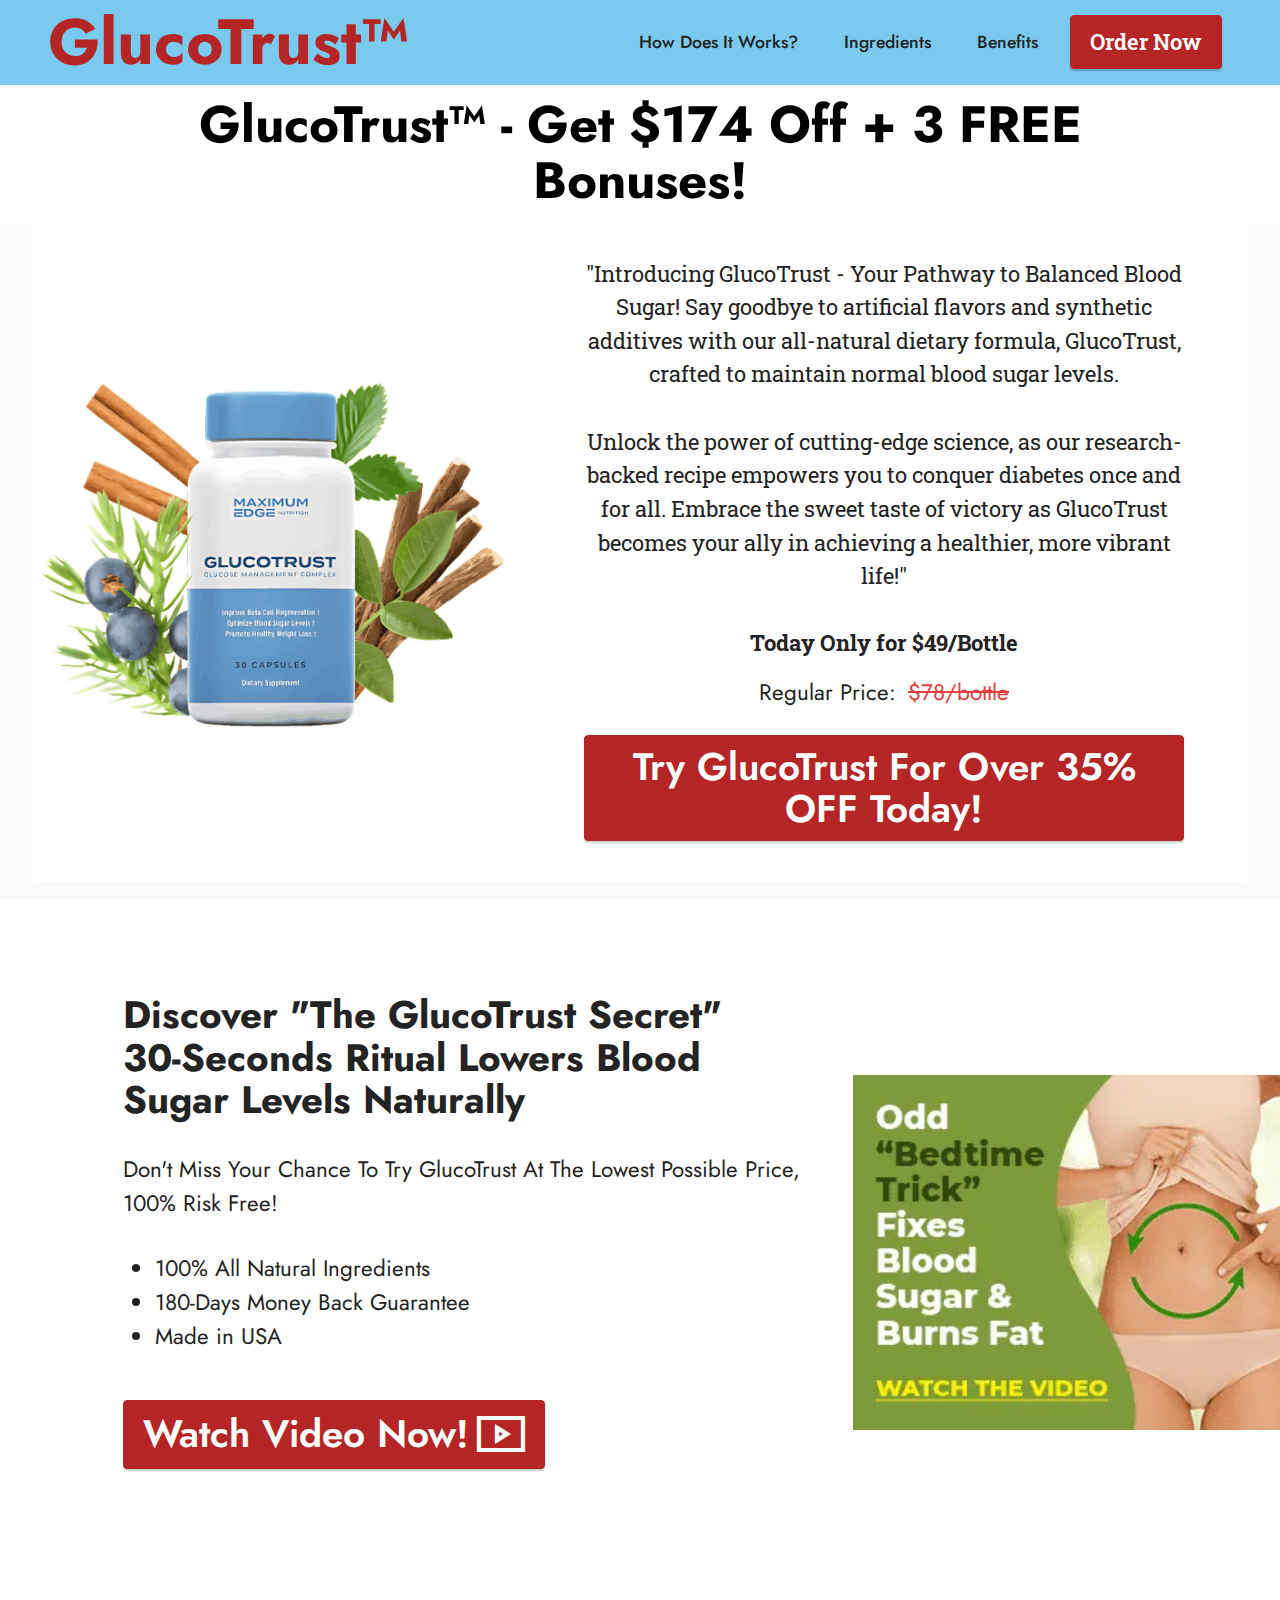
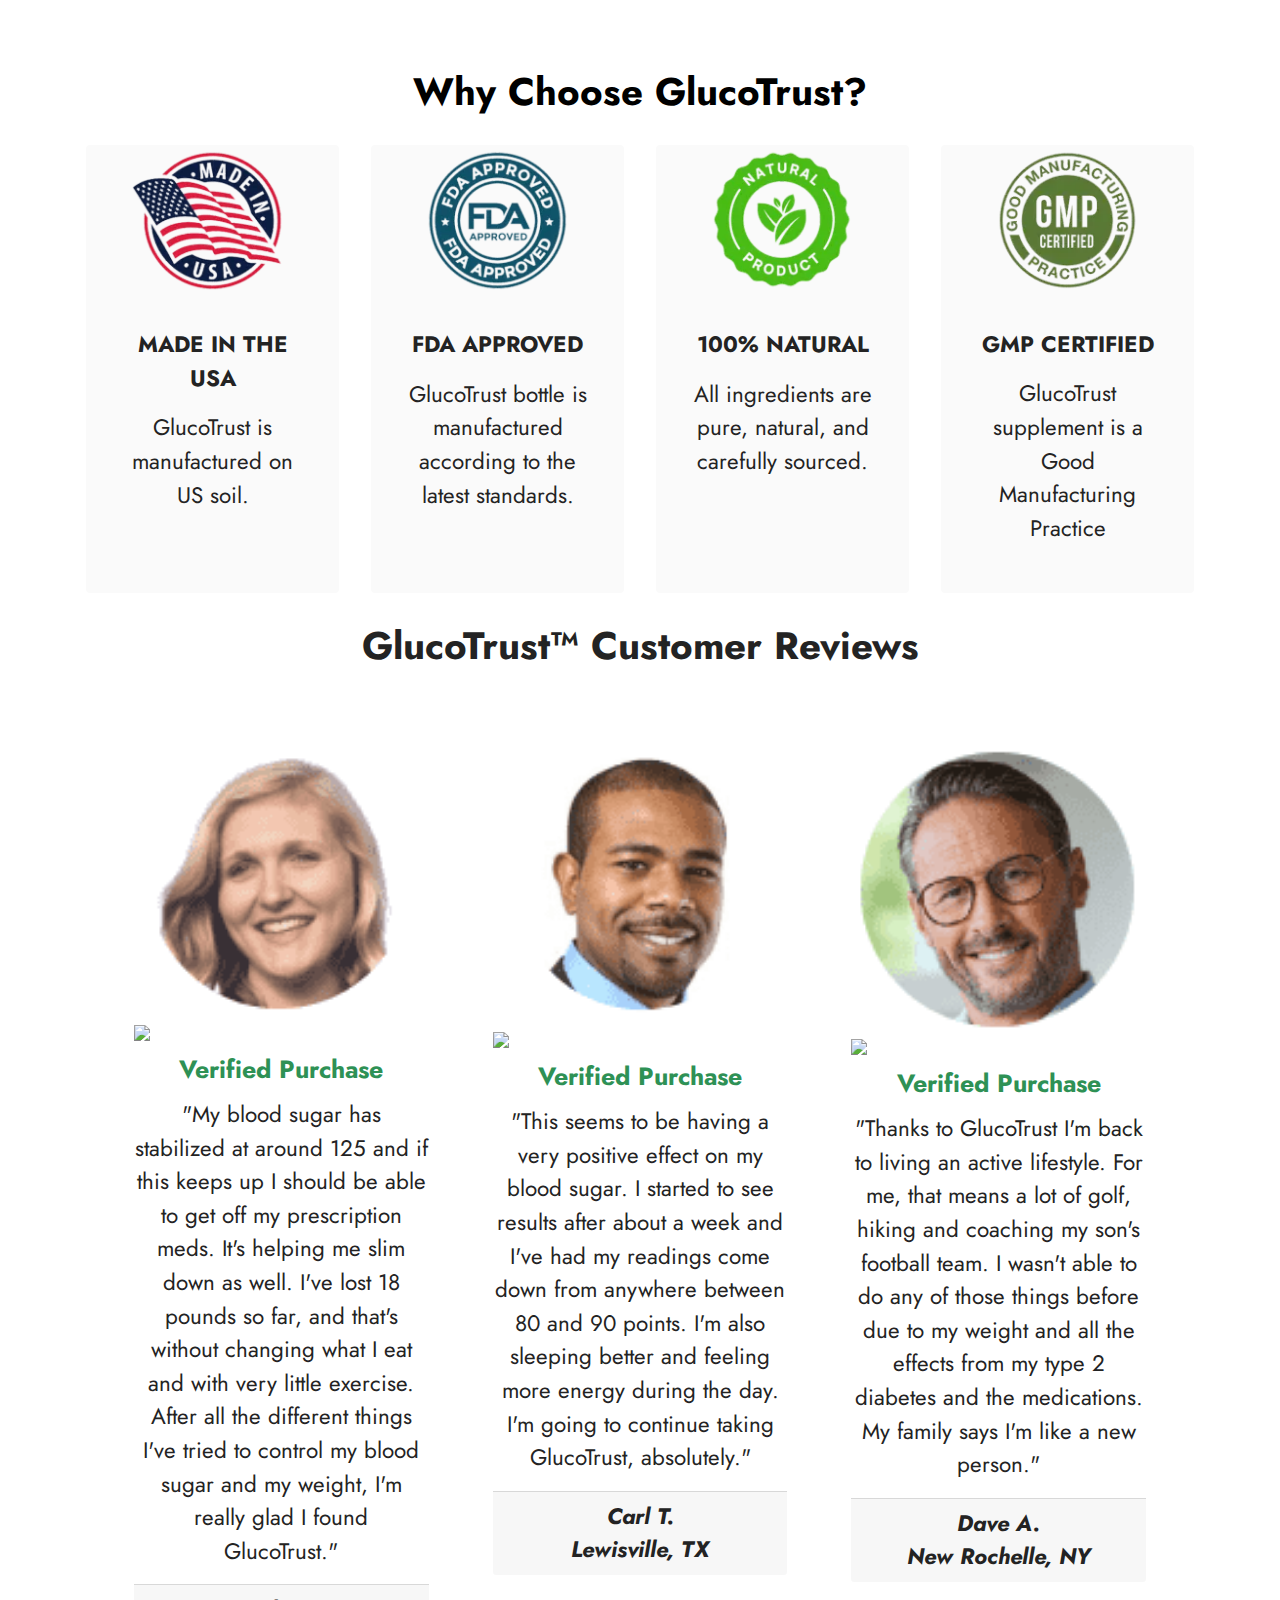
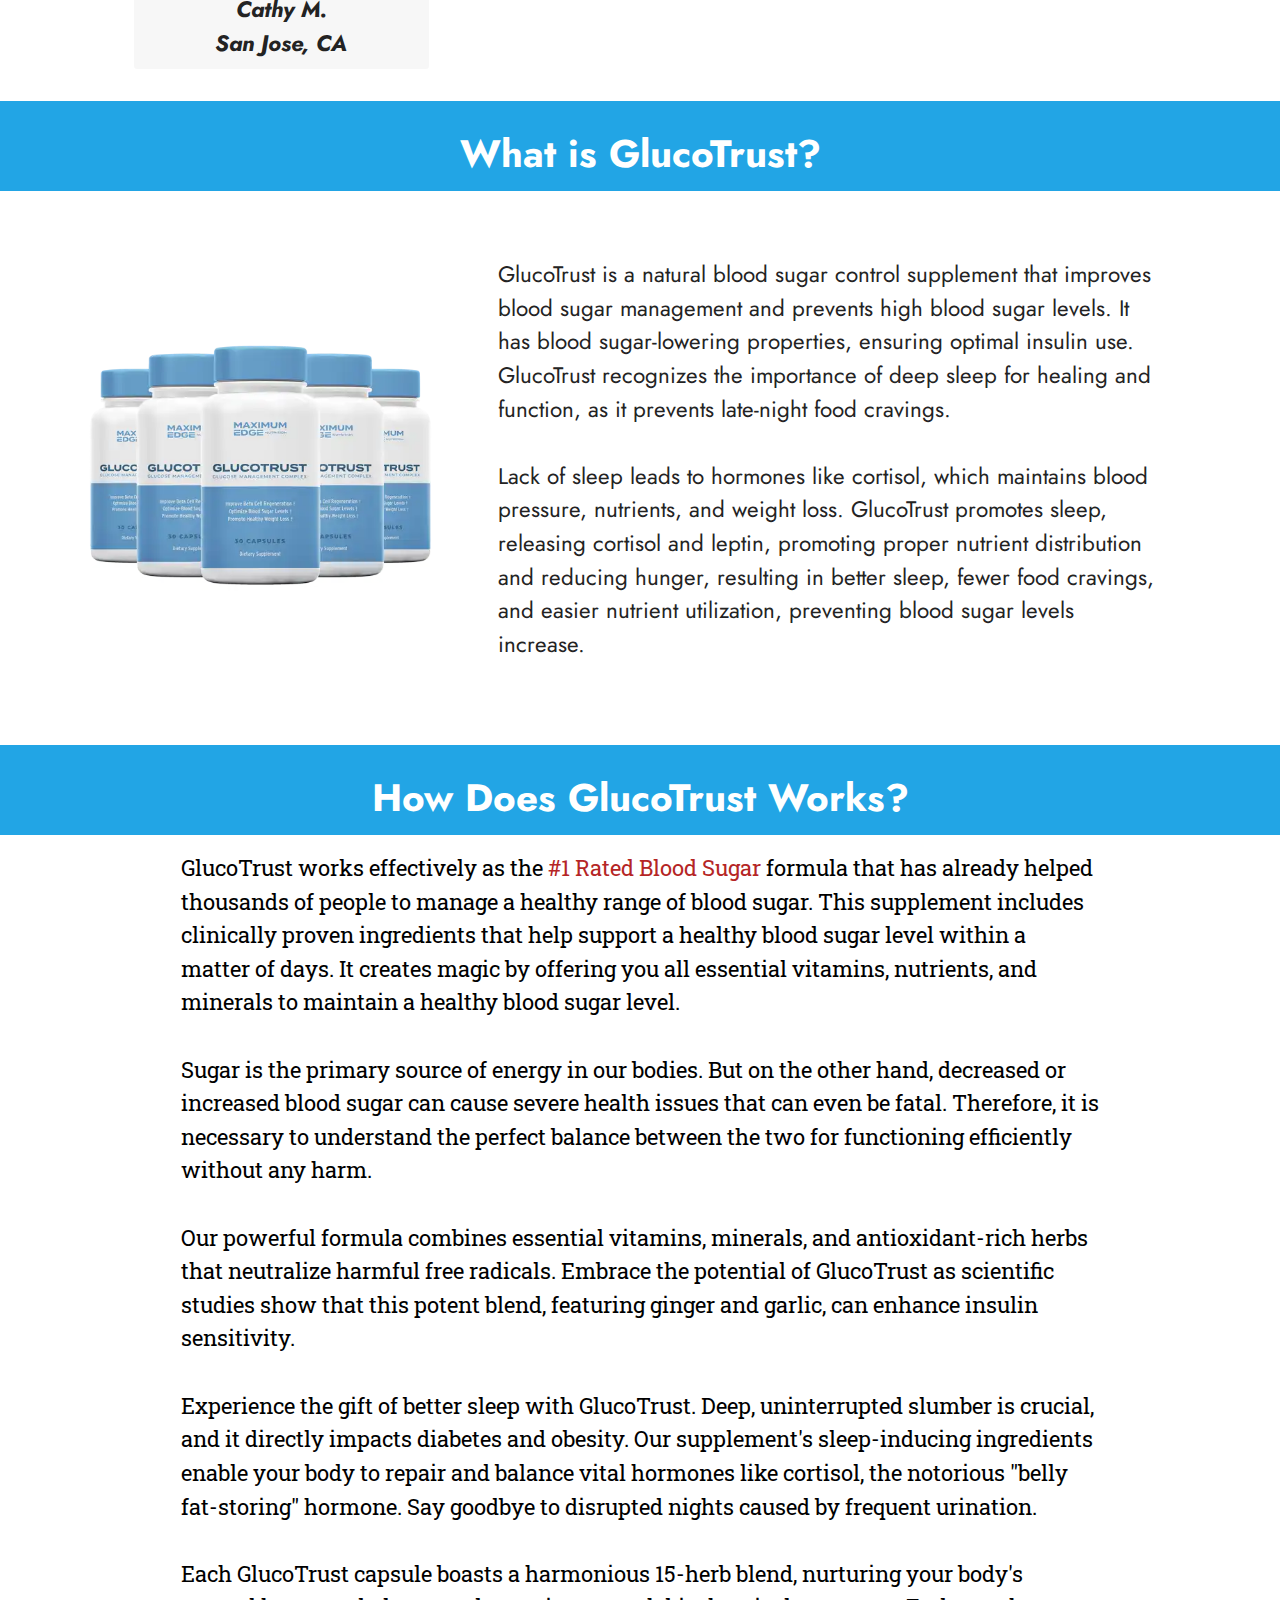
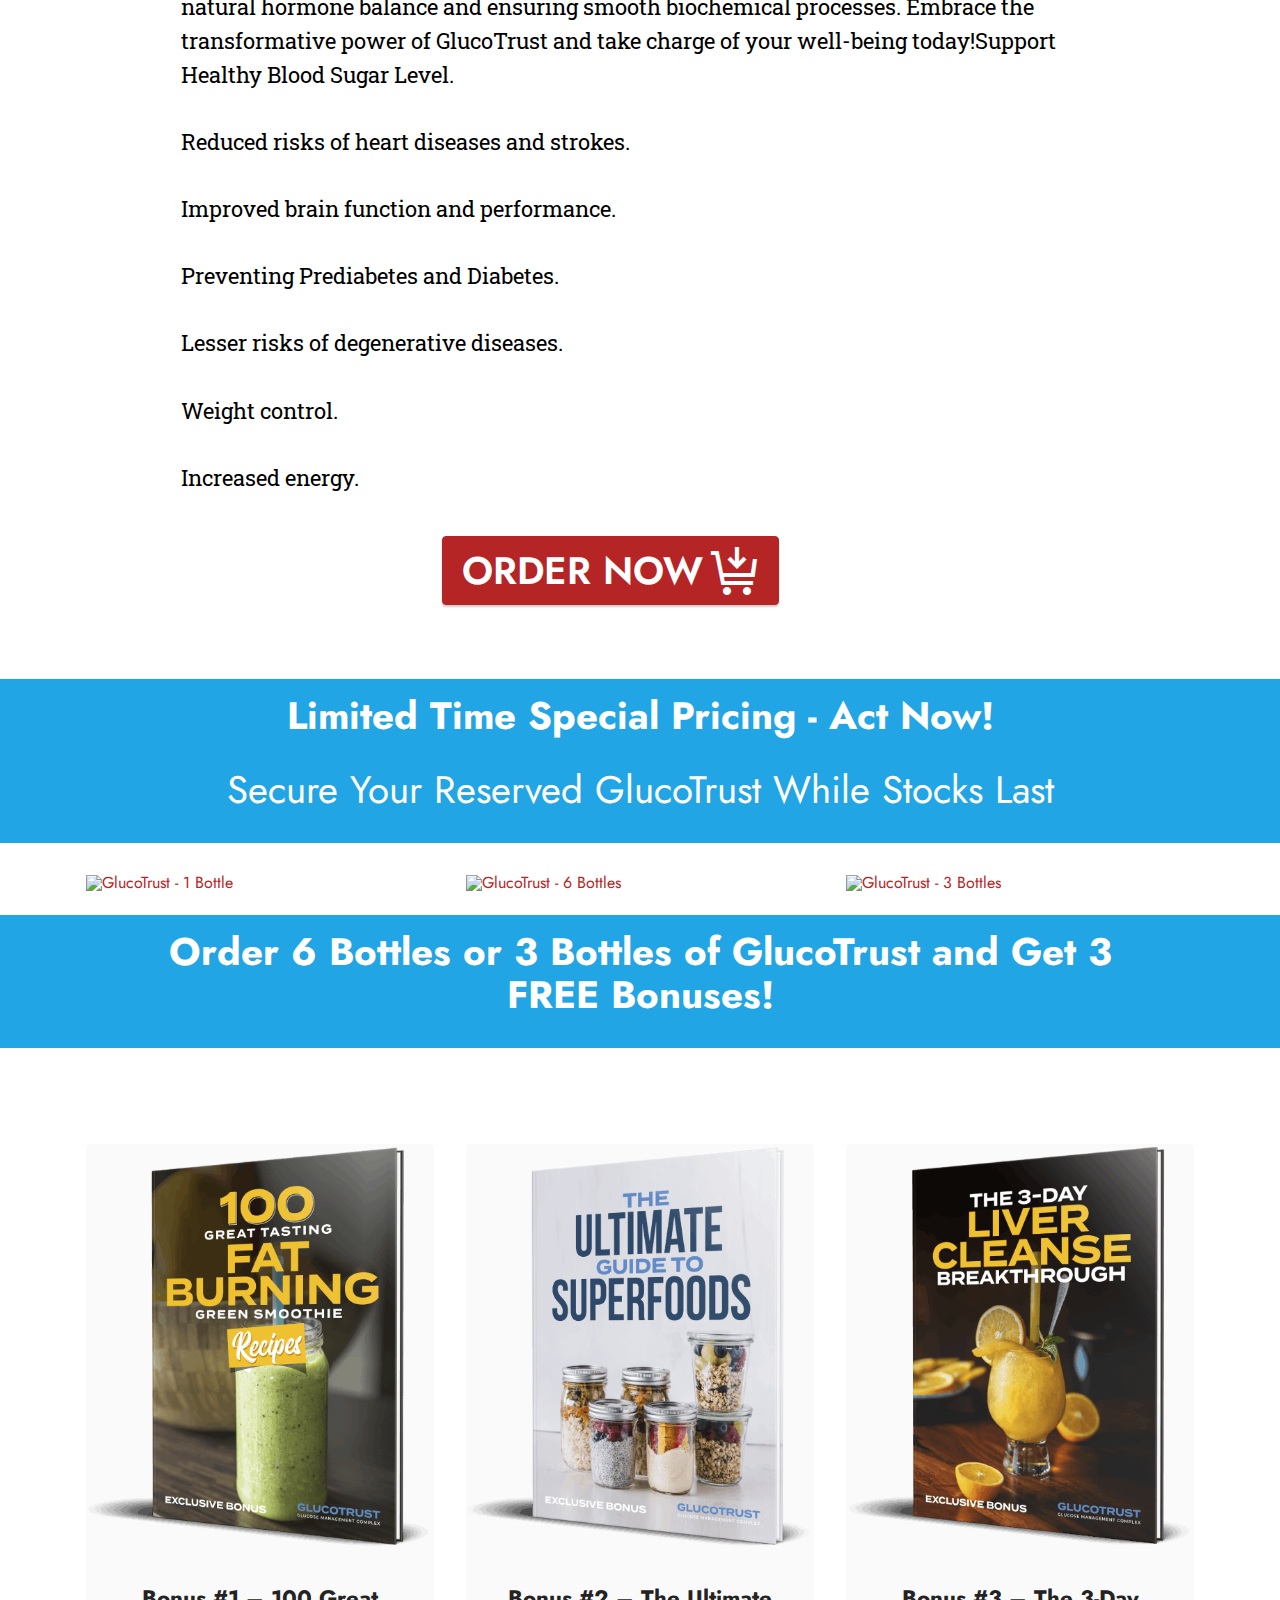
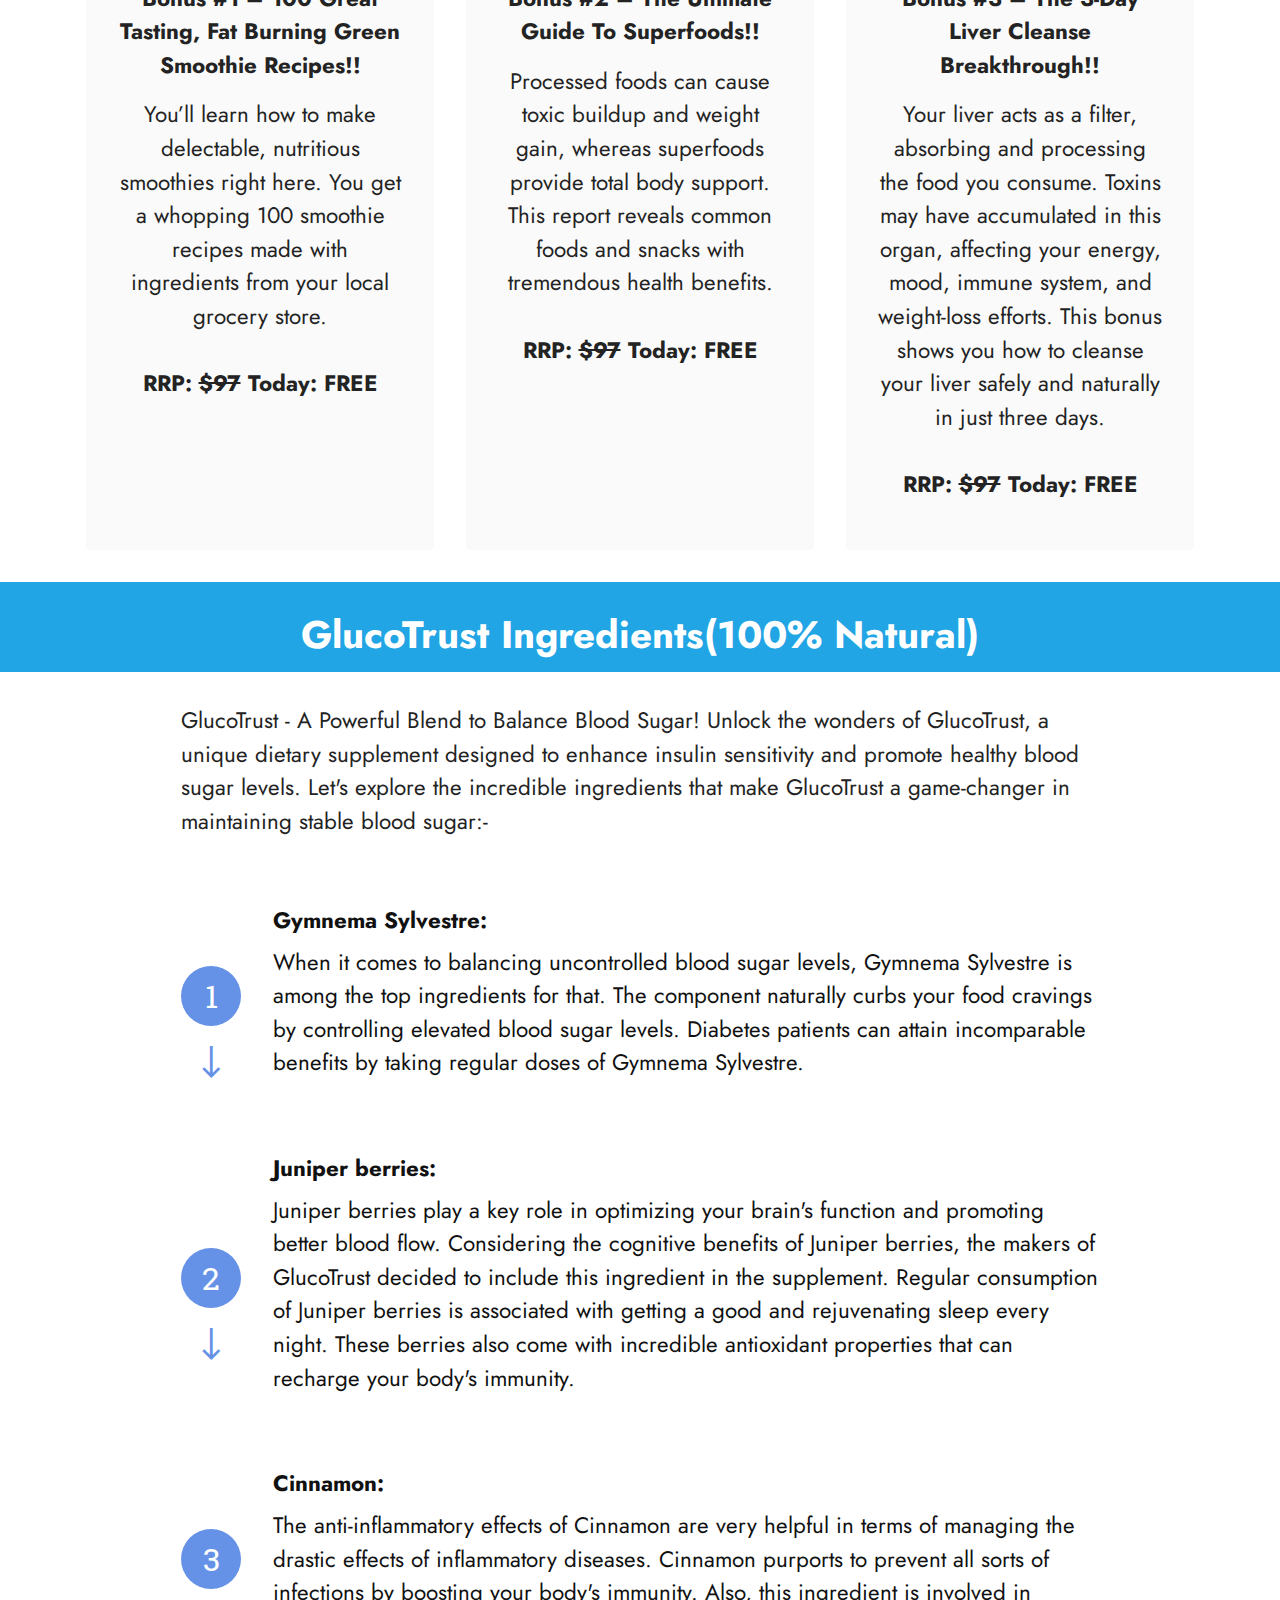
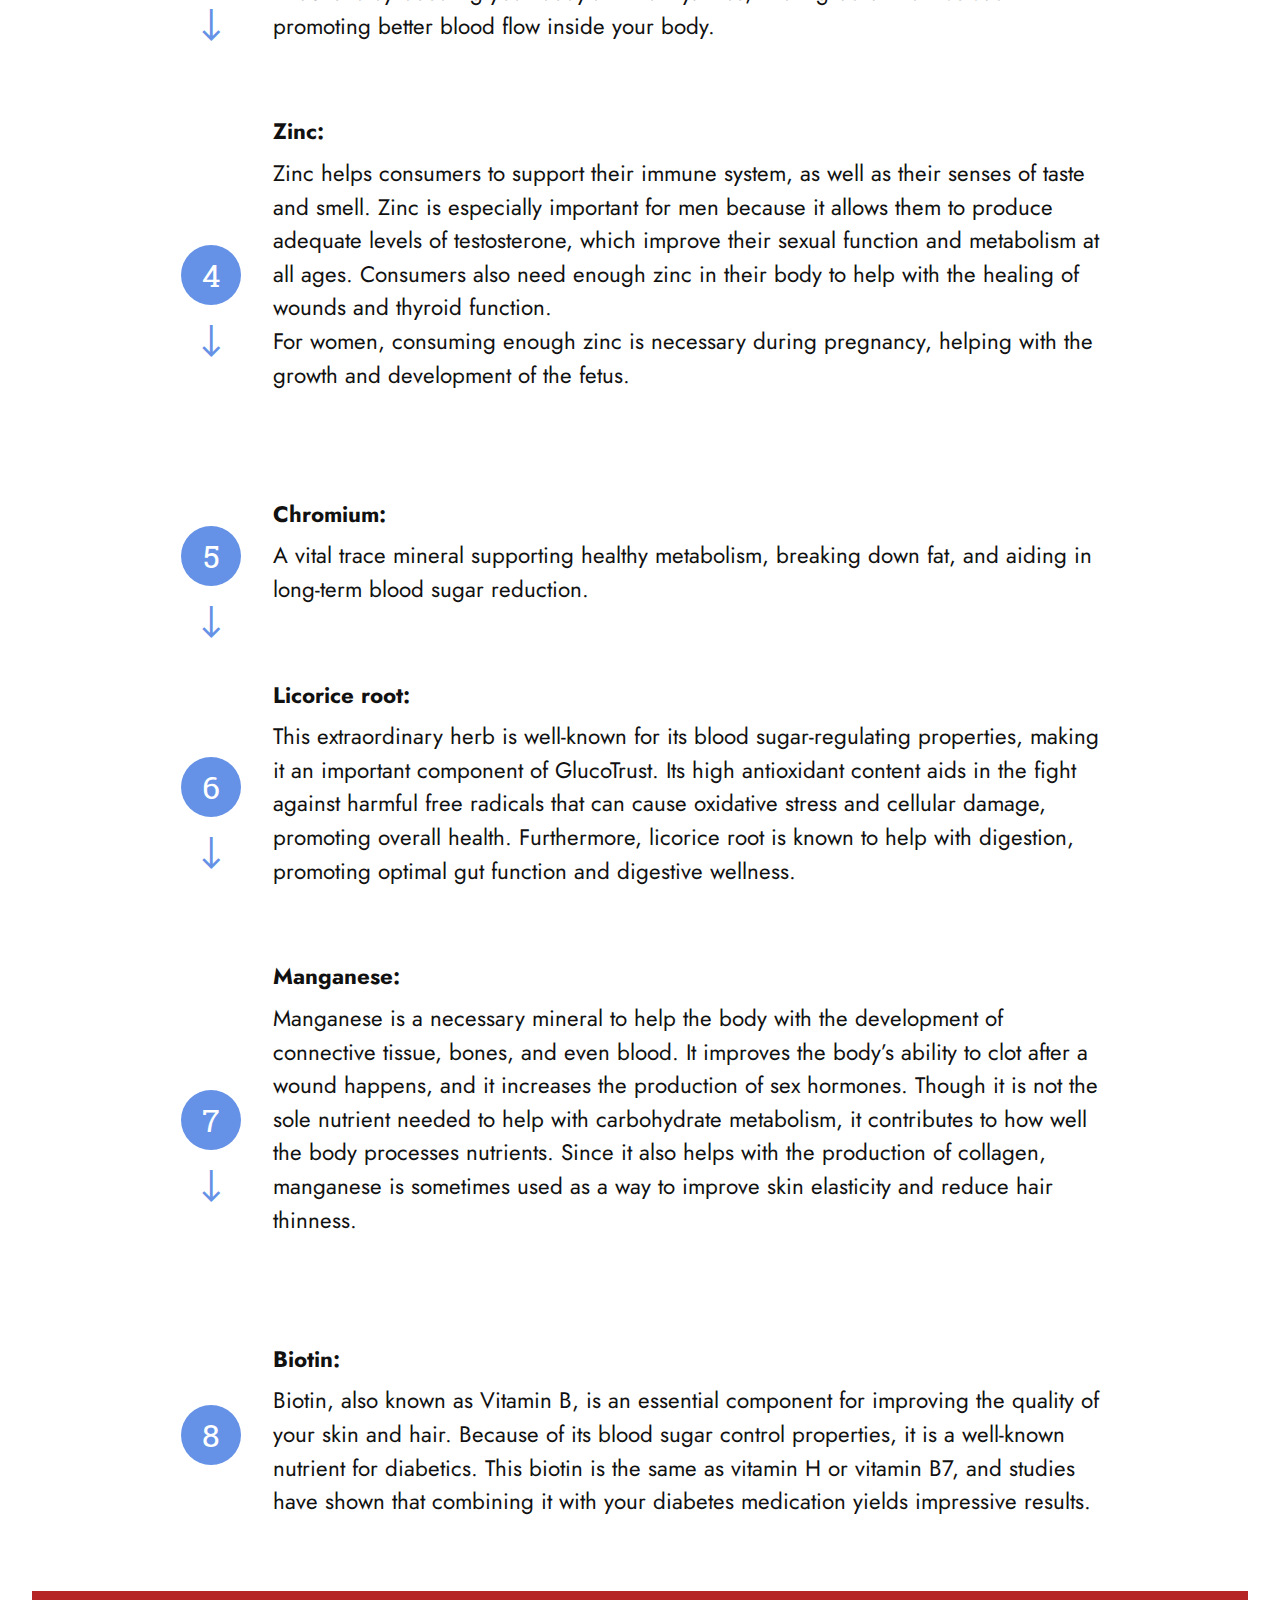
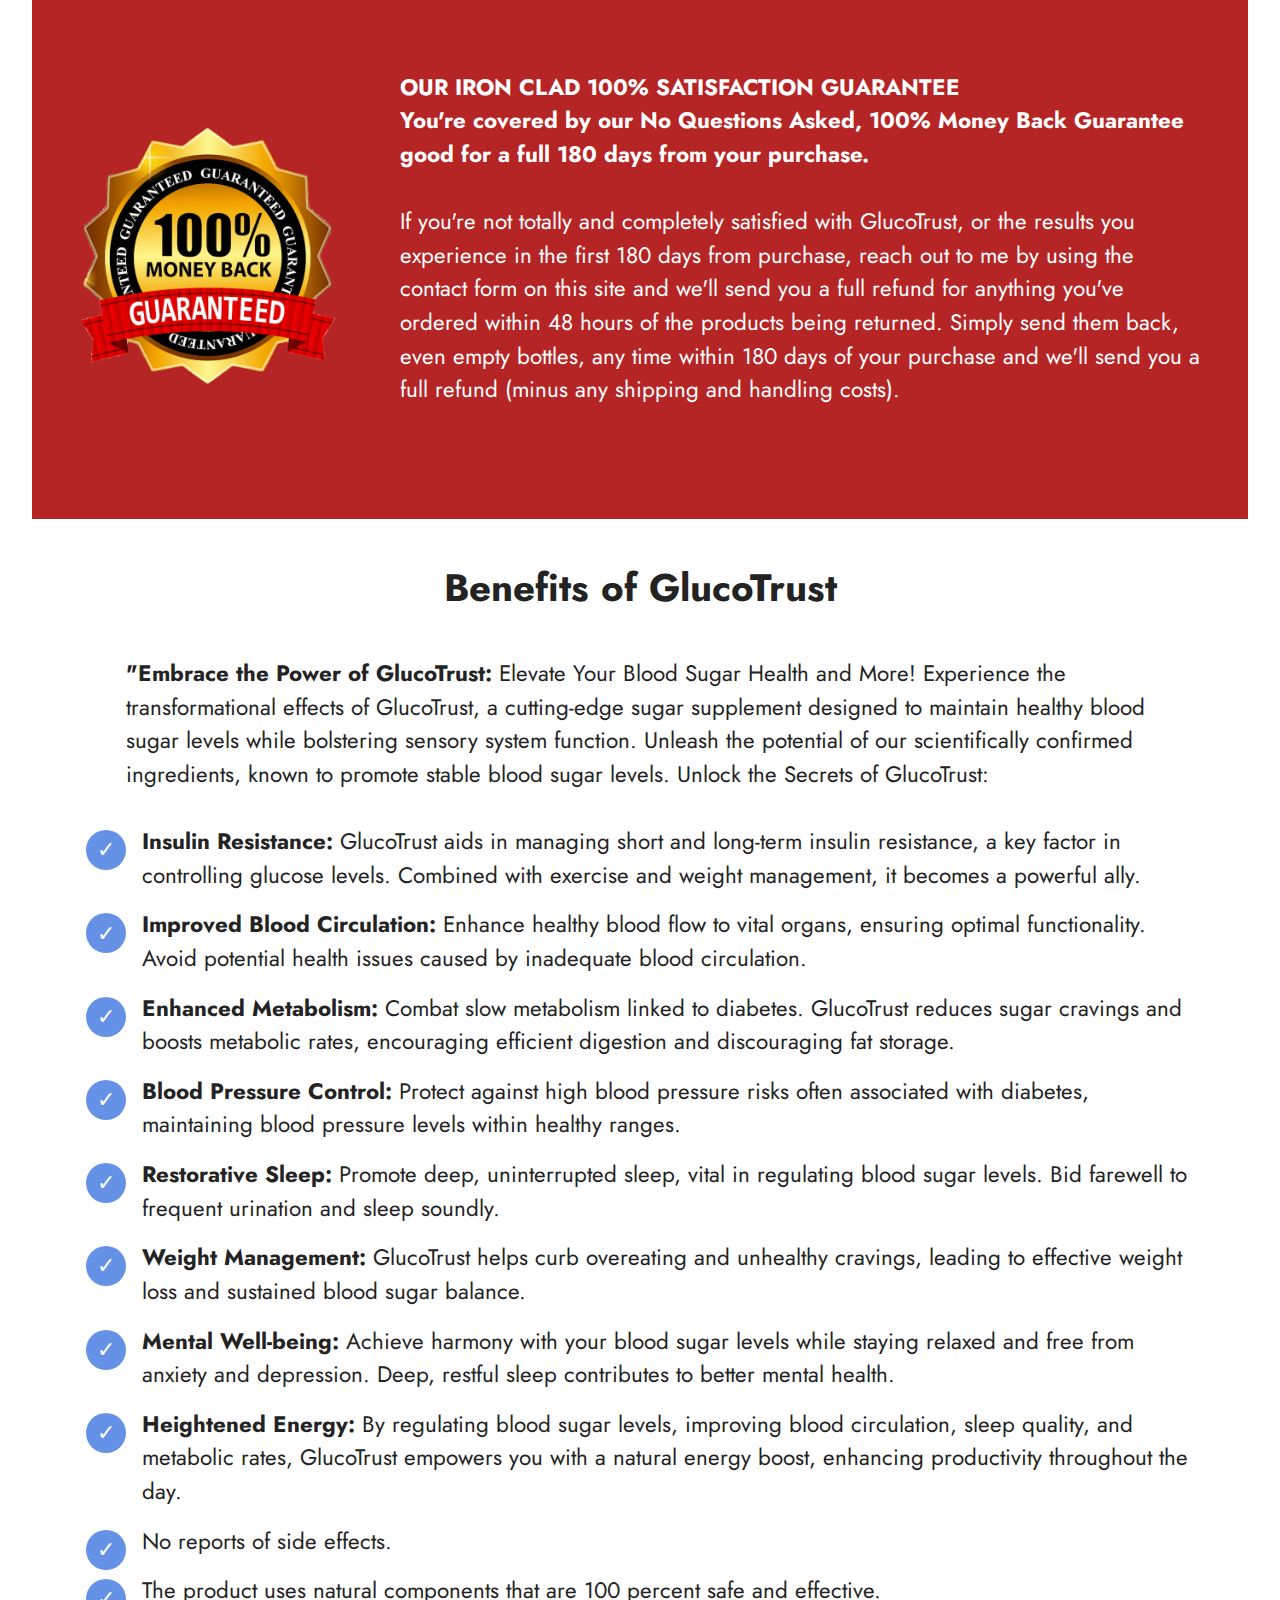
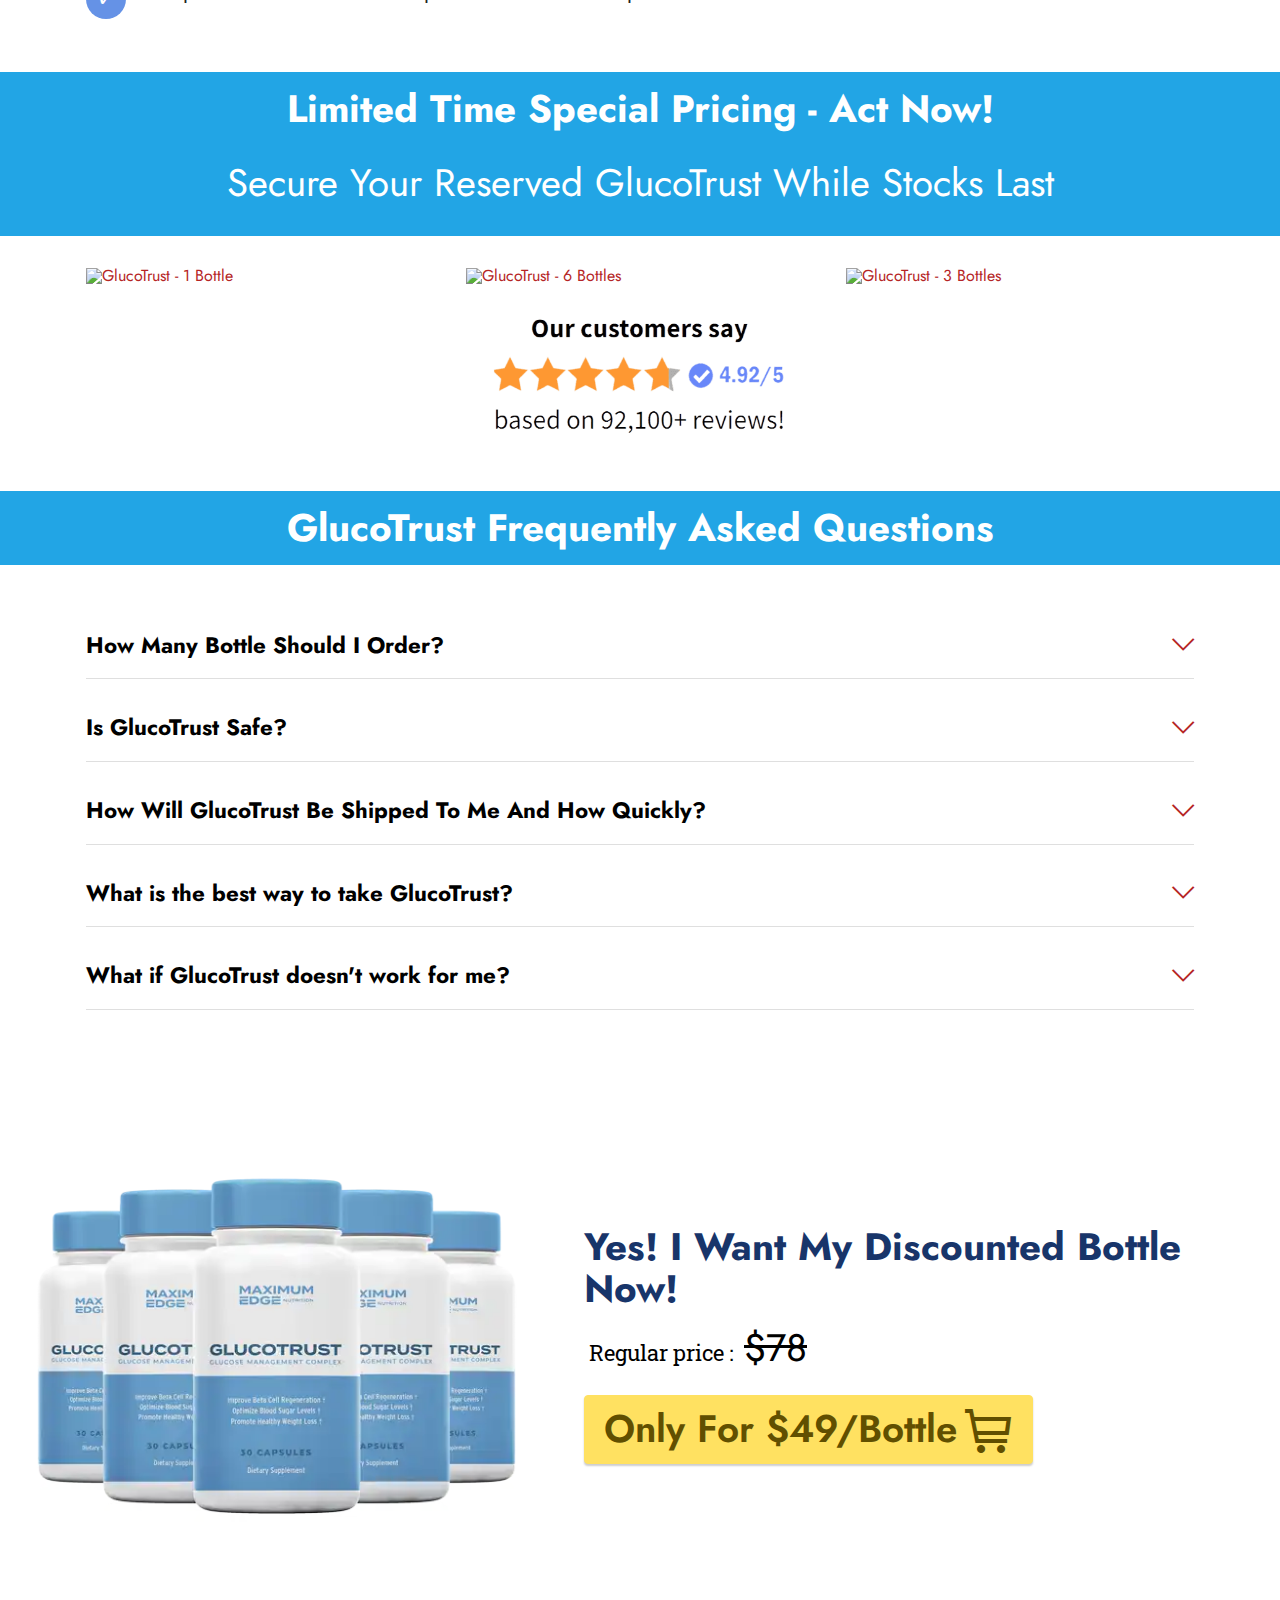
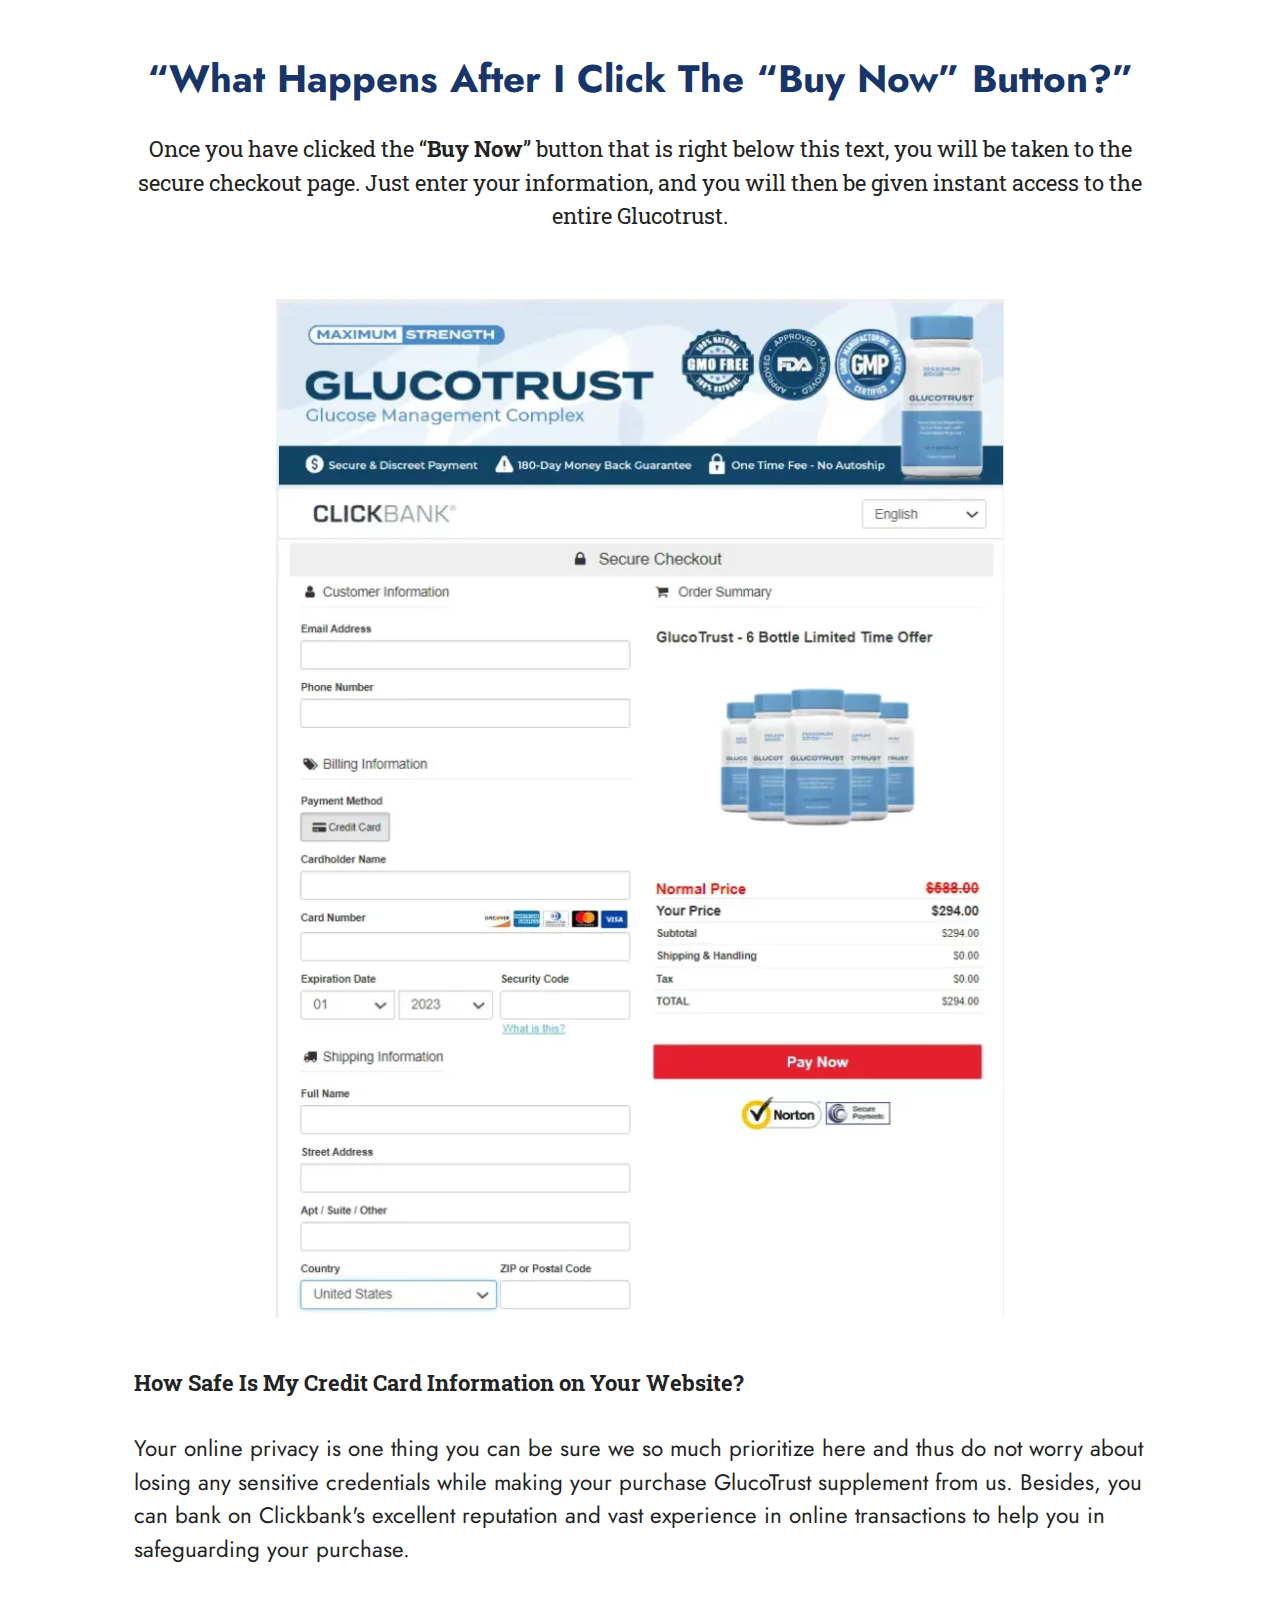
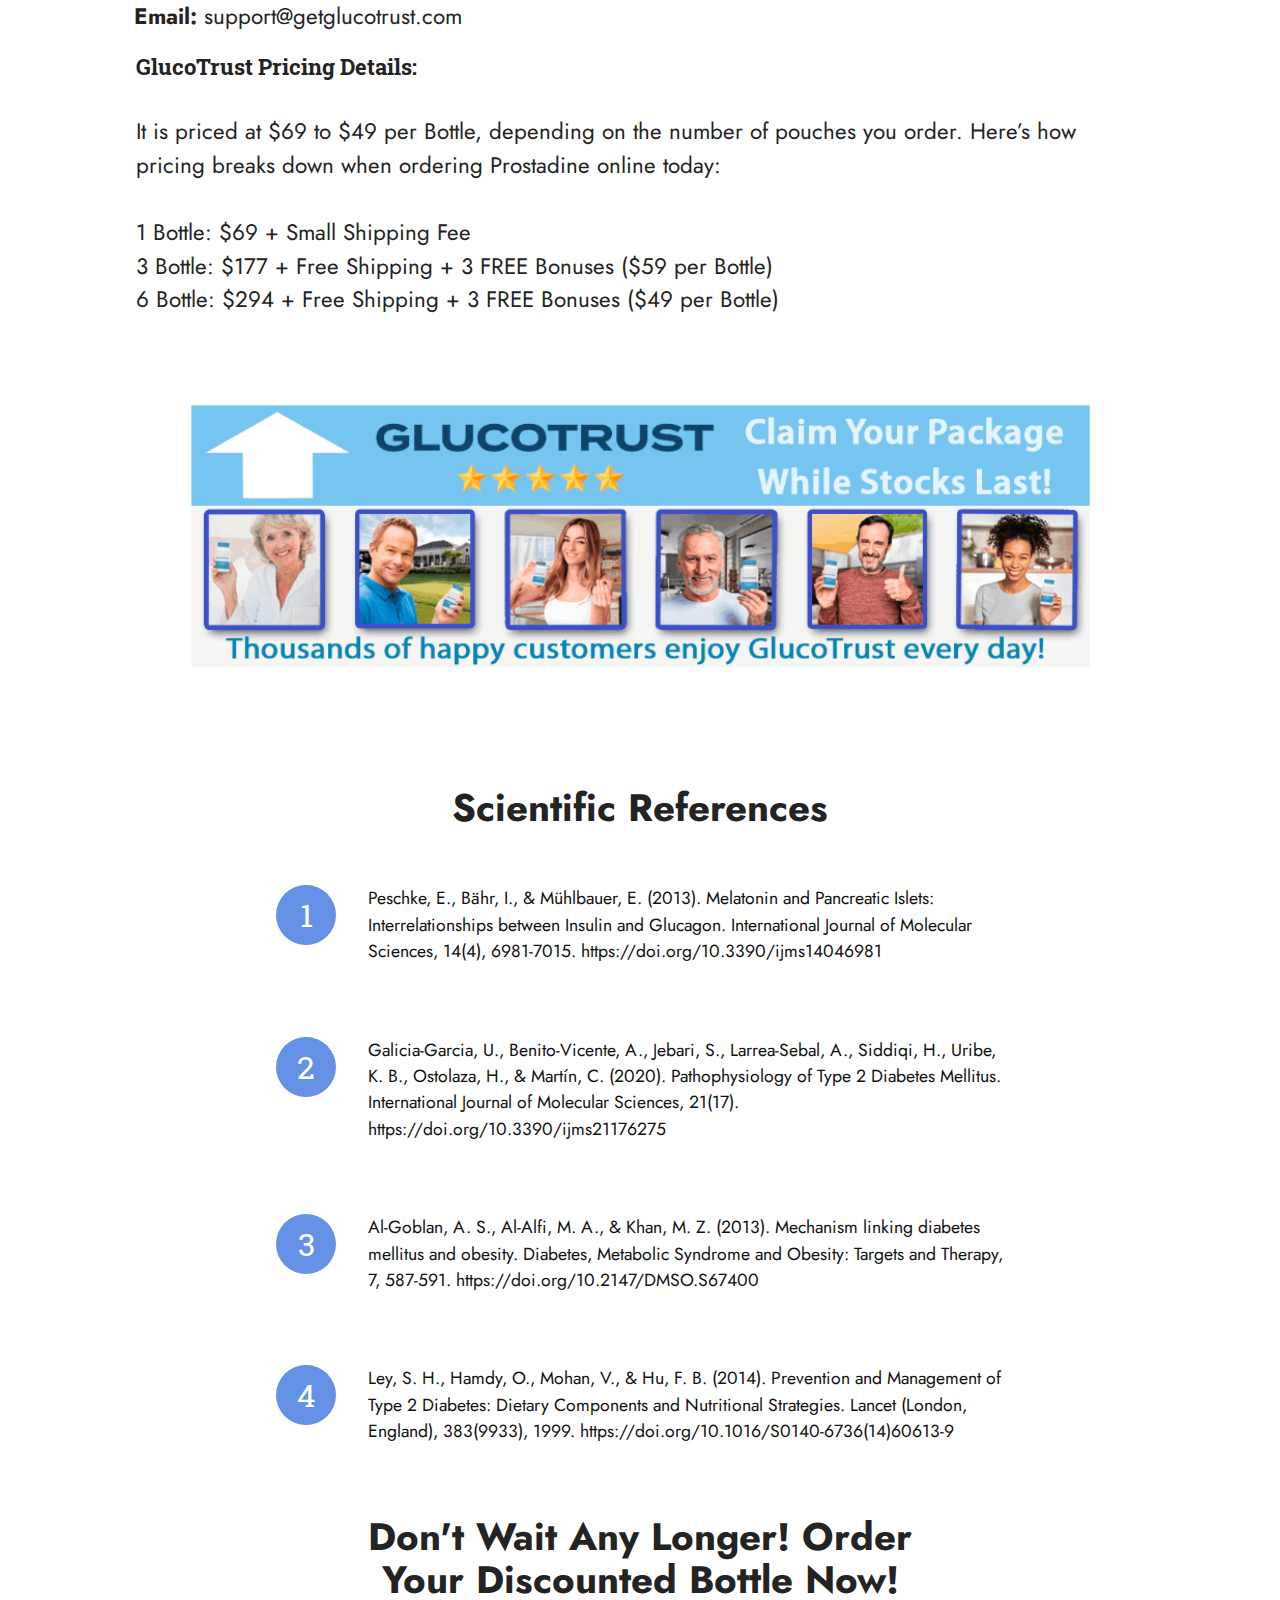
==== index.html @ c1c4515b "Add files via upload" ====
<!DOCTYPE html>
<html  >
<head>

  <meta charset="UTF-8">
  <meta http-equiv="X-UA-Compatible" content="IE=edge">
  <meta name="generator" content="Mobirise v5.9.4, mobirise.com">
  <meta name="twitter:card" content="summary_large_image"/>
  <meta name="twitter:image:src" content="assets/images/index-meta.png">
  <meta property="og:image" content="assets/images/index-meta.png">
  <meta name="twitter:title" content="GlucoTrust™ | Official Website - $49 Today Only">
  <meta name="viewport" content="width=device-width, initial-scale=1, minimum-scale=1">
  <link rel="shortcut icon" href="assets/images/logo.png" type="image/x-icon">
  <meta name="description" content="GlucoTrust™ Breakthrough in Blood Sugar Support - Official Website GlucoTrust is a dietary formula that contains no artificial or synthetic flavors to help you maintain normal blood sugar levels.">
  <meta name="keywords" content=" about diabetes, balancing blood sugar, best blood sugar level, best blood sugar supplement, best diet to lower blood sugar, best food for sugar patients, best foods to lower blood sugar, best natural sugar for diabetics, best sugar for diabetics, best sugar level, best supplements for diabetes, best supplements to control blood sugar, best supplements to lower blood sugar, best way to control diabetes, best way to lower blood sugar, best way to reduce blood sugar, best weight loss, best weight loss plan, blood glucose, blood glucose control, blood glucose levels, blood sugar, blood sugar and blood pressure, blood sugar and weight loss, blood sugar control, blood sugar control supplements, blood sugar count, blood sugar diet, blood sugar health, blood sugar management, blood sugar ranges, blood sugar supplements, blood sugar support supplement, blood sugar test, buy glucotrust, causes of diabetes, causes of diabetes mellitus, causes of high blood sugar, causes of high sugar level, causes of low sugar level, causes of sugar, control sugar level, controls blood glucose levels, diabetes, diabetes and hypertension, diabetes and low blood pressure, diabetes and low blood sugar, diabetes blood pressure, diabetes blood sugar, diabetes blood test, diabetes control, diabetes disease, diabetes glucose levels, diabetes high blood pressure, diabetes high blood sugar, diabetes information, diabetes level, diabetes normal, diabetes test, diabetic blood sugar levels, diabetic hypoglycemia, diabetic patient, diabetic sugar levels, diet for high blood sugar, diet for high sugar levels, diet for low blood sugar without diabetes, diet for sugar patients, diet to control blood sugar, diet to lower blood sugar, diet to reduce blood sugar, dieting plan, effects of diabetes, effects of high blood sugar, effects of low blood sugar, elevated blood glucose, elevated glucose, elevated glucose levels, fastest way to lower blood sugar, fat loss, food for diabetic patient, food for diabetics, food for high blood sugar, food for sugar patients, food to reduce sugar level, foods that can lower blood sugar, foods that help lower blood sugar, foods that lower blood sugar, foods that lower your blood sugar, foods that reduce blood sugar, foods that regulate blood sugar, foods to avoid with high blood sugar, foods to control blood sugar, foods to eat to lower blood sugar, foods to lower blood sugar quickly, foods to lower diabetes, foods to lower glucose, foods to lower sugar level, for weight loss, get glucotrust, getglucotrustoffer, getglucotrustoffer.com, gluco down, glucose blood test, glucose control, glucose control supplement, glucose diabetes, glucose diet, glucose foods to avoid, glucose is, glucose is a, glucose levels, glucose sugar, glucose supplements, glucose test, glucose weight, glucotrust off, glucotrust offer, glucotrust official Website, good blood glucose level, good blood sugar, good blood sugar levels, good blood sugar levels for diabetics, good foods for diabetics, good glucose level, good sugar levels, healthy blood glucose levels, healthy blood sugar, healthy blood sugar levels, healthy foods for diabetics, healthy glucose levels, healthy sugar levels, healthy weight loss, high and low blood sugar, high blood sugar levels, high diabetes level, high diastolic, high glucose, high glucose in blood, high glucose in blood test, high glucose levels, high glucose levels in blood, high sugar foods to avoid, high sugar level, hypoglycemia blood sugar level, hypoglycemia causes, hypoglycemia glucose level, hypoglycemia levels, hypoglycemia without diabetes, i have high blood pressure, levels glucose, loss of weight, low blood glucose, low blood glucose levels, low blood sugar, low blood sugar and high blood pressure, low blood sugar and low blood pressure, low blood sugar causes, low blood sugar causes without diabetes, low blood sugar diabetes, low blood sugar high blood pressure, low blood sugar levels, low blood sugar what to do, low blood sugar what to eat, low blood sugar without diabetes, low diabetes, low diabetes level, low diastolic, low diastolic bp, low diastolic pressure, low glucose, low glucose levels, low sugar causes, low sugar diabetes, low sugar foods for diabetics, low sugar level, lower blood sugar naturally, lower blood sugar naturally with foods, lower blood sugar quickly, lower glucose levels, lower high blood sugar, lower my blood sugar, lower your blood sugar, my glucose is high, natural diabetes supplements, natural ways to lower blood sugar, normal blood glucose, normal blood glucose level, normal blood sugar, normal blood sugar count, normal blood sugar for diabetic, normal blood sugar level, normal blood sugar levels for diabetics, normal diabetes level, normal diastolic blood pressure, normal diastolic pressure, normal glucose, normal glucose level in body, normal glucose levels, normal glucose levels for diabetics, normal glycemic levels, normal sugar, normal sugar count, normal sugar level for diabetic, normal sugar level for diabetic patient, normal sugar level in body, order glucotrust, quickest way to lower blood sugar, recommended blood pressure, reduce blood sugar level, reduce blood sugar quickly, reduce glucose levels, reduce weight, reduce weight loss, reducing blood sugar, regulate blood sugar, safe blood sugar levels, sugar and diabetes, sugar and high blood pressure, sugar blood pressure, sugar control, sugar control diet, sugar control food, sugar count, sugar diabetes diet, sugar disease, sugar down, sugar for diabetics, sugar high, sugar high blood pressure, sugar level, sugar level control food, sugar level for diabetic patient, sugar level in body, sugar low, sugar lowering foods, sugar medical, sugar patient, sugar reducing food, sugar test, supplements for diabetes, supplements to lower blood sugar, supplements to lower blood sugar naturally, sweetener for diabetics, things to lower blood sugar, to lose weight, to lower blood pressure, to lower blood sugar, too low blood pressure, try glucotrust, types of blood sugar test, ways to lower blood sugar, weight loss, weight loss plan, weight loss treatment, your sugar, causes of diabetes type 2, childs diabetes, control diabetes, diabete risk factors, diabetes early signs, diabetes information, diabetes news, diabetes pathophysiology, diabetes symptons, diabetic type 2 medications, diabeties treatment, diabets, diabites, diabities, dibetes, differences between type 1 and type 2 diabetes, dm2 medical abbreviation, dmii, do type 2 diabetics take insulin, early diabetes signs, early signs for diabetes, getglucotrust.com, glucotrust where to buy, getglucotrust.me, getglucotrust, get glucotrust.com, get gluco trust, how is type 2 diabetes diagnosed, how to know if u have diabetes, how to know if your diabetic, how to not get diabetes, is diabetes a chronic disease, is type 1 diabetes worse than type 2, non insulin dependent diabetes, polydipsia polyuria and polyphagia"/>
  <meta http-equiv='content-language' content='en-US'>
  <title>GlucoTrust™ | Official Website - $49 Today Only</title>
  <link rel="canonical" href="https://getglucotrustoffer.com/" />
  <link rel="stylesheet" href="https://getglucotrustoffer.com/css/main.css">
  <link rel="stylesheet" href="assets/web/assets/mobirise-icons2/mobirise2.css">
  <link rel="stylesheet" href="assets/web/assets/mobirise-icons/mobirise-icons.css">
  <link rel="stylesheet" href="assets/bootstrap/css/bootstrap.min.css">
  <link rel="stylesheet" href="assets/bootstrap/css/bootstrap-grid.min.css">
  <link rel="stylesheet" href="assets/bootstrap/css/bootstrap-reboot.min.css">
  <link rel="stylesheet" href="assets/dropdown/css/style.css">
  <link rel="stylesheet" href="assets/socicon/css/styles.css">
  <link rel="stylesheet" href="assets/theme/css/style.css">
  <link rel="preload" href="https://fonts.googleapis.com/css?family=Jost:100,200,300,400,500,600,700,800,900,100i,200i,300i,400i,500i,600i,700i,800i,900i&display=swap" as="style" onload="this.onload=null;this.rel='stylesheet'">
  <noscript><link rel="stylesheet" href="https://fonts.googleapis.com/css?family=Jost:100,200,300,400,500,600,700,800,900,100i,200i,300i,400i,500i,600i,700i,800i,900i&display=swap"></noscript>
  <link rel="preload" href="https://fonts.googleapis.com/css?family=Roboto+Slab:100,200,300,400,500,600,700,800,900&display=swap" as="style" onload="this.onload=null;this.rel='stylesheet'">
  <noscript><link rel="stylesheet" href="https://fonts.googleapis.com/css?family=Roboto+Slab:100,200,300,400,500,600,700,800,900&display=swap"></noscript>
  <link rel="preload" as="style" href="assets/mobirise/css/mbr-additional.css"><link rel="stylesheet" href="assets/mobirise/css/mbr-additional.css" type="text/css">

  
  
  
</head>
<body>
  
  <section data-bs-version="5.1" class="menu menu2 cid-tB0YZQqaCG" once="menu" id="menu2-0">
    
    <nav class="navbar navbar-dropdown navbar-expand-lg">
        <div class="container-fluid">
            <div class="navbar-brand">
                
                <span class="navbar-caption-wrap"><a class="navbar-caption text-primary display-3" href="https://0a5d9peqj807w7c6plen2g0juh.hop.clickbank.net?pid=11&tid=GTOG">GlucoTrust™&nbsp;<br></a></span>
            </div>
            <button class="navbar-toggler" type="button" data-toggle="collapse" data-bs-toggle="collapse" data-target="#navbarSupportedContent" data-bs-target="#navbarSupportedContent" aria-controls="navbarNavAltMarkup" aria-expanded="false" aria-label="Toggle navigation">
                <div class="hamburger">
                    <span></span>
                    <span></span>
                    <span></span>
                    <span></span>
                </div>
            </button>
            <div class="collapse navbar-collapse" id="navbarSupportedContent">
                <ul class="navbar-nav nav-dropdown" data-app-modern-menu="true"><li class="nav-item"><a class="nav-link link text-black text-primary display-4" href="index.html#header3-1m">How Does It Works?</a></li>
                    <li class="nav-item"><a class="nav-link link text-black text-primary display-4" href="index.html#features20-x">
                            Ingredients</a></li>
                    <li class="nav-item"><a class="nav-link link text-black text-primary display-4" href="index.html#header3-1n">Benefits</a>
                    </li></ul>
                
                <div class="navbar-buttons mbr-section-btn"><a class="btn btn-primary display-5" href="https://0a5d9peqj807w7c6plen2g0juh.hop.clickbank.net?pid=11&tid=GTOG">Order Now</a></div>
            </div>
        </div>
    </nav>
</section>

<section data-bs-version="5.1" class="header3 cid-tB10ubWVri" id="header3-1">

    

    
    

    <div class="align-center container">
        <div class="row justify-content-center">
            <div class="col-12 col-lg-12">
                <h1 class="mbr-section-title mbr-fonts-style mb-3 display-1"><strong>GlucoTrust™ - Get $174 Off + 3&nbsp;</strong><strong>FREE Bonuses!</strong></h1>
                
                
                
            </div>
        </div>
    </div>
</section>

<section data-bs-version="5.1" class="features6 cid-tB15AvPI4t" id="features7-3">
    

    
    
    <div class="container-fluid">
        <div class="card-wrapper">
            <div class="row align-items-center">
                <div class="col-12 col-lg-5">
                    <div class="image-wrapper">
                        <a href="https://0a5d9peqj807w7c6plen2g0juh.hop.clickbank.net?pid=11&tid=GTOG"><img src="assets/images/glucotrust-1-1076x819.png" alt="Glucotrust"></a>
                    </div>
                </div>
                <div class="col-12 col-lg">
                    <div class="text-box">
                        
                        <p class="mbr-text mbr-fonts-style display-5">"Introducing GlucoTrust - Your Pathway to Balanced Blood Sugar! Say goodbye to artificial flavors and synthetic additives with our all-natural dietary formula, GlucoTrust, crafted to maintain normal blood sugar levels.<br>
<br>Unlock the power of cutting-edge science, as our research-backed recipe empowers you to conquer diabetes once and for all. Embrace the sweet taste of victory as GlucoTrust becomes your ally in achieving a healthier, more vibrant life!"<br><br><strong>Today Only for $49/Bottle</strong><br></p>
                        <div class="cost">
                            <span class="currentcost mbr-fonts-style pr-2 display-7">Regular Price:&nbsp;</span>
                            <span class="oldcost mbr-fonts-style display-7">$78/bottle</span>
                        </div>
                        <div class="mbr-section-btn pt-3"><a href="https://0a5d9peqj807w7c6plen2g0juh.hop.clickbank.net?pid=11&tid=GTOG" class="btn btn-primary display-2">Try GlucoTrust For Over 35% OFF Today!</a></div>
                    </div>
                </div>
            </div>
        </div>
    </div>
</section>

<section data-bs-version="5.1" class="features12 cid-tQdl1uYxXe" id="features12-2e">
    
    <div>
        <div class="m-0 row align-items-center">
            <div class="col-12 col-lg offset-lg-1">
                <div class="card-wrapper">
                    <div class="card-box">
                        <h4 class="card-title mbr-fonts-style mb-4 display-2"><strong>Discover "The GlucoTrust Secret"</strong><div><strong>30-Seconds Ritual Lowers Blood Sugar Levels Naturally</strong></div></h4>
                        <p class="mbr-text mbr-fonts-style mb-4 display-7">
                            Don't Miss Your Chance To Try GlucoTrust At The Lowest Possible Price, 100% Risk Free!</p>
                        <div class="mbr-text mbr-fonts-style counter-container display-7">
                            <ul>
                                <li>100% All Natural Ingredients</li>
                                <li>180-Days Money Back Guarantee</li>
                                <li>Made in USA</li>
                            </ul>
                        </div>
                        <div class="mbr-section-btn mb-4"><a class="btn btn-primary display-2" href="https://0a5d9peqj807w7c6plen2g0juh.hop.clickbank.net?pid=11&tid=GTOG">Watch Video Now!<span class="mobi-mbri mobi-mbri-video-play mbr-iconfont mbr-iconfont-btn"></span></a></a></div>
                    </div>
                </div>
            </div>
            <div class="p-0 col-12 col-lg-4 md-pb">
                <div class="image-wrapper">
                    <a href="https://0a5d9peqj807w7c6plen2g0juh.hop.clickbank.net?pid=11&tid=GTOG"><img src="assets/images/65b521759695213fb0bb187ced91916c_1200_80.webp" alt="GlucoTrust Video"></a>
                </div>
            </div>
        </div>
    </div>
</section>

<section data-bs-version="5.1" class="gallery3 cid-tB9ez4cVTX" id="gallery3-1r">
    
    
    <div class="container">
        <div class="mbr-section-head">
            <h4 class="mbr-section-title mbr-fonts-style align-center mb-0 display-2"><strong>Why Choose GlucoTrust?</strong></h4>
            
        </div>
        <div class="row mt-4">
            <div class="item features-image сol-12 col-md-6 col-lg-3 active">
                <div class="item-wrapper">
                    <div class="item-img">
                        <img src="assets/images/9ec287b74b4176ae1a19f3947143a4cb-259-80-259x155.png" alt="Glucotrust Made In Usa" data-slide-to="0" data-bs-slide-to="0">
                    </div>
                    <div class="item-content">
                        <h5 class="item-title mbr-fonts-style display-7"><strong>MADE IN THE USA</strong></h5>
                        
                        <p class="mbr-text mbr-fonts-style mt-3 display-7">GlucoTrust is manufactured on US soil.<br></p>
                    </div>
                    
                </div>
            </div>
            
            <div class="item features-image сol-12 col-md-6 col-lg-3">
                <div class="item-wrapper">
                    <div class="item-img">
                        <img src="assets/images/91e512e2e14b8382447e599f67e0549c-259-80-259x155.png" alt="GlucoTrust FDA Approved" data-slide-to="1" data-bs-slide-to="1">
                    </div>
                    <div class="item-content">
                        <h5 class="item-title mbr-fonts-style display-7"><strong>FDA APPROVED</strong></h5>
                        
                        <p class="mbr-text mbr-fonts-style mt-3 display-7">GlucoTrust bottle is manufactured according to the latest standards.<br></p>
                    </div>
                    
                </div>
            </div><div class="item features-image сol-12 col-md-6 col-lg-3">
                <div class="item-wrapper">
                    <div class="item-img">
                        <img src="assets/images/7b4032202d20491d5dfc85a45b789d09-259-80-259x155.png" alt="GlucoTrust All Natural" data-slide-to="2" data-bs-slide-to="2">
                    </div>
                    <div class="item-content">
                        <h5 class="item-title mbr-fonts-style display-7"><strong>100% NATURAL</strong></h5>
                        
                        <p class="mbr-text mbr-fonts-style mt-3 display-7">All ingredients are pure, natural, and carefully sourced.<br></p>
                    </div>
                    
                </div>
            </div>
            <div class="item features-image сol-12 col-md-6 col-lg-3">
                <div class="item-wrapper">
                    <div class="item-img">
                        <img src="assets/images/1f72bfea04466ae1be16ee170e5c4bdf-263-80-263x157.webp" alt="Glucotrust GMP Certified" title="">
                    </div>
                    <div class="item-content">
                        <h5 class="item-title mbr-fonts-style display-7">
                            <strong>GMP CERTIFIED</strong></h5>
                        
                        <p class="mbr-text mbr-fonts-style mt-3 display-7">GlucoTrust supplement is a Good Manufacturing Practice</p>
                    </div>
                    
                </div>
            </div>
        </div>
    </div>
</section>

<section data-bs-version="5.1" class="testimonials1 cid-tf2kGt3MiG" id="image3-38">

    

    
    
   <div class="JCB container">
    <div class="container JCB_Title">
        <div class="media-container-row ">
            <div class="title col-12 align-center">
                <h2 style="background-color:#fff;" class="pb-2 mbr-fonts-style JCB_User display-2"><strong>GlucoTrust™ Customer Reviews</strong></h2>
                
            </div>
        </div>
    </div>

    <div class="container pt-3 mt-2">
        <div class="media-container-row">
            <div class="mbr-testimonial p-3 align-center col-12 col-md-6 col-lg-4">
                <div class="panel-item p-3 JCB_User">
                    <div class="card-block ">
                        <div class="testimonial-photo">
                            <img src="assets/images/Cathy.png" alt="GlucoTrust - Review 1" title="GlucoTrust">
                        </div>
                        
                         <p class="StarBox"><img src="assets/images/5 Star.png"></p>
                        <p style="font-size:25px"><font style="color:#2e9155;"><strong>Verified Purchase</strong></font></p>
                        <p class="mbr-text mbr-fonts-style display-7">"My blood sugar has stabilized at around 125 and if this keeps up I should be able to get off my prescription meds. It's helping me slim down as well. I've lost 18 pounds so far, and that's without changing what I eat and with very little exercise. After all the different things I've tried to control my blood sugar and my weight, I'm really glad I found GlucoTrust."<br>
                        </p>
                    </div>
                    <div class="card-footer">
                        <div class="mbr-author-name mbr-bold mbr-fonts-style display-7"><em>Cathy M.</em><br><em>San Jose, CA</em></div>
                        
                    </div>
                </div>
            </div>

            <div class="mbr-testimonial p-3 align-center col-12 col-md-6 col-lg-4">
                <div class="panel-item p-3 JCB_User">
                    <div class="card-block">
                        <div class="testimonial-photo">
                            <img src="assets/images/Carl.png" alt="GlucoTrust - Review 2" title="GlucoTrust">
                        </div>
                         <p class="StarBox"><img src="assets/images/5 Star.png"></p>
                        <p style="font-size:25px"><font style="color:#2e9155;"><strong>Verified Purchase</strong></font></p>
                        <p class="mbr-text mbr-fonts-style display-7">"This seems to be having a very positive effect on my blood sugar. I started to see results after about a week and I've had my readings come down from anywhere between 80 and 90 points. I'm also sleeping better and feeling more energy during the day. I'm going to continue taking GlucoTrust, absolutely."</p>
                    </div>
                    <div class="card-footer">
                        <div class="mbr-author-name mbr-bold mbr-fonts-style display-7"><em>Carl T.</em><br><em>Lewisville, TX</em></div>
                        
                    </div>
                </div>
            </div>

            <div class="mbr-testimonial p-3 align-center col-12 col-md-6 col-lg-4">
                <div class="panel-item p-3 JCB_User">
                    <div class="card-block">
                        <div class="testimonial-photo">
                            <img src="assets/images/Dave.png" alt="GlucoTrust - Review 3" title="GlucoTrust">
                        </div>
                        <p class="StarBox"><img src="assets/images/5 Star.png"></p>
                        <p style="font-size:25px"><font style="color:#2e9155;"><strong>Verified Purchase</strong></font></p>
                        <p class="mbr-text mbr-fonts-style display-7">"Thanks to GlucoTrust I'm back to living an active lifestyle. For me, that means a lot of golf, hiking and coaching my son's football team. I wasn't able to do any of those things before due to my weight and all the effects from my type 2 diabetes and the medications. My family says I'm like a new person."<br></p>
                    </div>
                    <div class="card-footer">
                        <div class="mbr-author-name mbr-bold mbr-fonts-style display-7"><em>Dave A.</em><br><em>New Rochelle, NY</em></div>
                        
                    </div>
                </div>
            </div>

            

            

            
        </div>
    </div>  
    </div>  
</section>


<section data-bs-version="5.1" class="header3 cid-tB83YwBUMj" id="header3-1l">

    

    
    

    <div class="align-center container">
        <div class="row justify-content-center">
            <div class="col-12 col-lg-12">
                
                <h2 class="mbr-section-subtitle mbr-fonts-style mb-3 display-2"><strong>What is GlucoTrust?</strong></h2>
                
                
            </div>
        </div>
    </div>
</section>

<section data-bs-version="5.1" class="header11 cid-tB1vWdJbT6" id="header11-a">

    

    
    

    <div class="container">
        <div class="row justify-content-center">
            <div class="col-12 col-md-4 image-wrapper">
                <img class="w-100" src="assets/images/glucotrust-maximum-discounted-pack.webp" alt="Get GlucoTrust">
            </div>
            <div class="col-12 col-md">
                <div class="text-wrapper text-center">
                    
                    <p class="mbr-text mbr-fonts-style display-7"><br><br>GlucoTrust is a natural blood sugar control supplement that improves blood sugar management and prevents high blood sugar levels. It has blood sugar-lowering properties, ensuring optimal insulin use. GlucoTrust recognizes the importance of deep sleep for healing and function, as it prevents late-night food cravings.<br>
<br>Lack of sleep leads to hormones like cortisol, which maintains blood pressure, nutrients, and weight loss. GlucoTrust promotes sleep, releasing cortisol and leptin, promoting proper nutrient distribution and reducing hunger, resulting in better sleep, fewer food cravings, and easier nutrient utilization, preventing blood sugar levels increase.<br>
<br><br></p>
                    
                </div>
            </div>
        </div>
    </div>
</section>

<section data-bs-version="5.1" class="header3 cid-tB85bPoWQz" id="header3-1m">

    

    
    

    <div class="align-center container">
        <div class="row justify-content-center">
            <div class="col-12 col-lg-12">
                
                <h2 class="mbr-section-subtitle mbr-fonts-style mb-3 display-2"><strong>How Does GlucoTrust Works?</strong><strong><br></strong></h2>
                
                
            </div>
        </div>
    </div>
</section>

<section data-bs-version="5.1" class="content4 cid-tB1xoWzrbk" id="content4-d">
    

    
    
    <div class="container">
        <div class="row justify-content-center">
            <div class="title col-md-12 col-lg-10">
                
                <h4 class="mbr-section-subtitle align-center mbr-fonts-style mb-4 display-5">GlucoTrust works effectively as the<a href="https://0a5d9peqj807w7c6plen2g0juh.hop.clickbank.net?pid=11&tid=GTOG" class="text-primary"> #1 Rated Blood Sugar</a> formula that has already helped thousands of people to manage a healthy range of blood sugar. This supplement includes clinically proven ingredients that help support a healthy blood sugar level within a matter of days. It creates magic by offering you all essential vitamins, nutrients, and minerals to maintain a healthy blood sugar level.<br><div><br></div>Sugar is the primary source of energy in our bodies. But on the other hand, decreased or increased blood sugar can cause severe health issues that can even be fatal. Therefore, it is necessary to understand the perfect balance between the two for functioning efficiently without any harm.<br><br>
<div>
</div><div>
</div><div>
</div><div>Our powerful formula combines essential vitamins, minerals, and antioxidant-rich herbs that neutralize harmful free radicals. Embrace the potential of GlucoTrust as scientific studies show that this potent blend, featuring ginger and garlic, can enhance insulin sensitivity.</div><br><div>
</div><div>Experience the gift of better sleep with GlucoTrust. Deep, uninterrupted slumber is crucial, and it directly impacts diabetes and obesity. Our supplement's sleep-inducing ingredients enable your body to repair and balance vital hormones like cortisol, the notorious "belly fat-storing" hormone. Say goodbye to disrupted nights caused by frequent urination.</div><div><br></div><div>Each GlucoTrust capsule boasts a harmonious 15-herb blend, nurturing your body's natural hormone balance and ensuring smooth biochemical processes. Embrace the transformative power of GlucoTrust and take charge of your well-being today!Support Healthy Blood Sugar Level.</div><br><div>
</div><div>Reduced risks of heart diseases and strokes.</div><br><div>
</div><div>Improved brain function and performance.</div><br><div>
</div><div>Preventing Prediabetes and Diabetes.</div><br><div>
</div><div>Lesser risks of degenerative diseases.</div><br><div>
</div><div>Weight control.</div><br><div>
</div><div>Increased energy.</div><div>
</div><div>
</div></h4>
                <div class="mbr-section-btn align-center"><a class="btn btn-primary display-2" href="https://0a5d9peqj807w7c6plen2g0juh.hop.clickbank.net?pid=11&tid=GTOG">ORDER NOW<span class="mobi-mbri mobi-mbri-cart-add mbr-iconfont mbr-iconfont-btn"></span></a>
                    <a class="btn btn-primary-outline display-2" href="https://mobiri.se"></a></div>
            </div>
        </div>
    </div>
</section>

<section data-bs-version="5.1" class="content4 cid-tB1yuhcVVi" id="content4-g">
    

    
    
    <div class="container">
        <div class="row justify-content-center">
            <div class="title col-md-12 col-lg-10">
                <h3 class="mbr-section-title mbr-fonts-style align-center mb-4 display-2"><strong>Limited Time Special Pricing - Act Now!</strong></h3>
                <h4 class="mbr-section-subtitle align-center mbr-fonts-style mb-4 display-2">Secure Your Reserved GlucoTrust While Stocks Last</h4>
                
            </div>
        </div>
    </div>
</section>

<section data-bs-version="5.1" class="gallery5 mbr-gallery cid-sJy7A9BVhO" id="image1-1j">
    

    

    <div class="container">
        
        <div class="row mbr-gallery mt-4">
            <div class="col-12 col-md-6 col-lg-4 item gallery-image">
                
                    <a href="https://0a5d9peqj807w7c6plen2g0juh.hop.clickbank.net?pid=11&tid=GTOG"><img class="w-100 JCB_Price" src="assets/images/Buy Now 1.png" alt="GlucoTrust - 1 Bottle" data-slide-to="0" data-bs-slide-to="0" title="GlucoTrust"><br></a>
                   
                
               
            </div>
             <div class="col-12 col-md-6 col-lg-4 item gallery-image">
                
                   <a href="https://0a5d9peqj807w7c6plen2g0juh.hop.clickbank.net?pid=11&tid=GTOG"> <img class="w-100 JCB_Price" src="assets/images/Buy Now 2.png" alt="GlucoTrust - 6 Bottles" data-slide-to="1" data-bs-slide-to="1" title="GlucoTrust"><br></a>
                    
                
               
            </div>
             <div class="col-12 col-md-6 col-lg-4 item gallery-image">
                
                   <a href="https://0a5d9peqj807w7c6plen2g0juh.hop.clickbank.net?pid=11&tid=GTOG"> <img class="w-100 JCB_Price" src="assets/images/Buy Now 3.png" alt="GlucoTrust - 3 Bottles" data-slide-to="2" data-bs-slide-to="2" title="GlucoTrust"><br>
                    
               
                
            </a></div></div><div class="modal mbr-slider" tabindex="-1" role="dialog" aria-hidden="true" id="tAUCQS52G9-modal"><div class="modal-dialog" role="document"><a href="index.html">
                </a><div class="modal-content"><div class="modal-body"><div class="carousel slide carousel-fade" id="lb-tAUCQS52G9" data-ride="carousel" data-bs-ride="carousel" data-interval="4000" data-bs-interval="4000"><a href="index.html">
                            <div class="carousel-inner">
                                <div class="carousel-item active">
                                    <img class="d-block w-100" src="assets/images/Buy Now 1.png" alt="GlucoTrust - 1 Bottle">
                                </div>
                                <div class="carousel-item">
                                    <img class="d-block w-100" src="assets/images/Buy Now 2.png" alt="GlucoTrust - 6 Bottles">
                                </div>
                                <div class="carousel-item">
                                    <img class="d-block w-100" src="assets/images/Buy Now 3.png" alt="GlucoTrust - 3 Bottles">
                                </div>
                                
                            </div>
                            <ol class="carousel-indicators">
                                <li data-slide-to="0" data-bs-slide-to="0" class="active" data-target="#lb-tAUCQS52G9" data-bs-target="#lb-tAUCQS52G9"></li>
                                <li data-slide-to="1" data-bs-slide-to="1" data-target="#lb-tAUCQS52G9" data-bs-target="#lb-tAUCQS52G9"></li>
                                <li data-slide-to="2" data-bs-slide-to="2" data-target="#lb-tAUCQS52G9" data-bs-target="#lb-tAUCQS52G9"></li>
                                
                            </ol>
                            </a><a role="button" href="#" class="close" data-dismiss="modal" data-bs-dismiss="modal" aria-label="Close">
                            </a>
                            <a class="carousel-control-prev carousel-control" role="button" data-slide="prev" data-bs-slide="prev" href="#lb-tAUCQS52G9">
                                <span class="mobi-mbri mobi-mbri-arrow-prev" aria-hidden="true"></span>
                                <span class="sr-only visually-hidden">Previous</span>
                            </a>
                            <a class="carousel-control-next carousel-control" role="button" data-slide="next" data-bs-slide="next" href="#lb-tAUCQS52G9">
                                <span class="mobi-mbri mobi-mbri-arrow-next" aria-hidden="true"></span>
                                <span class="sr-only visually-hidden">Next</span>
                            </a>
                        </div>
                    </div>
                </div>
            </div>
        </div>
    </div>
</section>

<section data-bs-version="5.1" class="content4 cid-tB1A34S1NT" id="content4-k">
    

    
    
    <div class="container">
        <div class="row justify-content-center">
            <div class="title col-md-12 col-lg-12">
                <h3 class="mbr-section-title mbr-fonts-style align-center mb-4 display-2"><strong>Order 6 Bottles or 3 Bottles of GlucoTrust and Get 3 </strong><br><strong>F</strong><strong>REE Bonuses!</strong></h3>
                
                
            </div>
        </div>
    </div>
</section>

<section data-bs-version="5.1" class="gallery3 cid-tPOMHJjC7r" id="gallery3-2a">
    
    
    <div class="container">
        
        <div class="row mt-4">
            <div class="item features-image сol-12 col-md-6 col-lg-4 active">
                <div class="item-wrapper">
                    <div class="item-img">
                        <img src="assets/images/fat-burning-smoothies-500x583.png" alt="Glucotrust Bonus 1" data-slide-to="0" data-bs-slide-to="0">
                    </div>
                    <div class="item-content">
                        <h5 class="item-title mbr-fonts-style display-7"><strong>Bonus #1 – 100 Great Tasting, Fat Burning Green Smoothie Recipes!!</strong></h5>
                        
                        <p class="mbr-text mbr-fonts-style mt-3 display-7">You’ll learn how to make delectable, nutritious smoothies right here. You get a whopping 100 smoothie recipes made with ingredients from your local grocery store.
<br>
<br><strong>RRP: <strike>$97</strike>  Today: FREE</strong><br></p>
                    </div>
                    
                </div>
            </div>
            
            <div class="item features-image сol-12 col-md-6 col-lg-4">
                <div class="item-wrapper">
                    <div class="item-img">
                        <img src="assets/images/guide-to-superfoods-500x583.png" alt="GlucoTrust Bonus 2" data-slide-to="1" data-bs-slide-to="1">
                    </div>
                    <div class="item-content">
                        <h5 class="item-title mbr-fonts-style display-7"><strong>Bonus #2 – The Ultimate Guide To Superfoods!!</strong></h5>
                        
                        <p class="mbr-text mbr-fonts-style mt-3 display-7">Processed foods can cause toxic buildup and weight gain, whereas superfoods provide total body support. This report reveals common foods and snacks with tremendous health benefits.
<br>
<br><strong>RRP: <strike>$97</strike>  Today: FREE</strong><br></p>
                    </div>
                    
                </div>
            </div><div class="item features-image сol-12 col-md-6 col-lg-4">
                <div class="item-wrapper">
                    <div class="item-img">
                        <img src="assets/images/3-day-liver-cleanse-500x583.png" alt="GlucoTrust Bonus3" data-slide-to="2" data-bs-slide-to="2">
                    </div>
                    <div class="item-content">
                        <h5 class="item-title mbr-fonts-style display-7"><strong>Bonus #3 – The 3-Day Liver Cleanse Breakthrough!!</strong></h5>
                        
                        <p class="mbr-text mbr-fonts-style mt-3 display-7">Your liver acts as a filter, absorbing and processing the food you consume. Toxins may have accumulated in this organ, affecting your energy, mood, immune system, and weight-loss efforts. This bonus shows you how to cleanse your liver safely and naturally in just three days.
<br>
<br><strong>RRP: <strike>$97</strike>  Today: FREE</strong><br></p>
                    </div>
                    
                </div>
            </div>
            
        </div>
    </div>
</section>

<section data-bs-version="5.1" class="header3 cid-tB85MvgqdZ" id="header3-1o">

    

    
    

    <div class="align-center container">
        <div class="row justify-content-center">
            <div class="col-12 col-lg-12">
                
                <h2 class="mbr-section-subtitle mbr-fonts-style mb-3 display-2"><strong>GlucoTrust Ingredients(100% Natural)</strong></h2>
                
                
            </div>
        </div>
    </div>
</section>

<section data-bs-version="5.1" class="content5 cid-tB1AZH7rno" id="content5-n">
    
    <div class="container">
        <div class="row justify-content-center">
            <div class="col-md-12 col-lg-10">
                
                
                <p class="mbr-text mbr-fonts-style display-7">GlucoTrust - A Powerful Blend to Balance Blood Sugar! Unlock the wonders of GlucoTrust, a unique dietary supplement designed to enhance insulin sensitivity and promote healthy blood sugar levels. Let's explore the incredible ingredients that make GlucoTrust a game-changer in maintaining stable blood sugar:-<br>
<br></p>
            </div>
        </div>
    </div>
</section>

<section data-bs-version="5.1" class="features19 cid-tB6Rwx4pqH" id="features20-x">

    

    
    
    <div class="container">
        <div class="row justify-content-center">
            
            <div class="col-12 col-md-10">
                <div class="item mbr-flex">
                    <div class="icon-box">
                        <span class="step-number mbr-fonts-style display-5">1</span>
                    </div>
                    <div class="text-box">
                        <h4 class="icon-title card-title mbr-black mbr-fonts-style display-7"><strong>Gymnema Sylvestre:</strong></h4>
                        <h5 class="icon-text mbr-black mbr-fonts-style display-7">When it comes to balancing uncontrolled blood sugar levels, Gymnema Sylvestre is among the top ingredients for that. The component naturally curbs your food cravings by controlling elevated blood sugar levels. Diabetes patients can attain incomparable benefits by taking regular doses of Gymnema Sylvestre.</h5>
                    </div>
                </div>
                <div class="item mbr-flex">
                    <div class="icon-box">
                        <span class="step-number mbr-fonts-style display-5">2</span>
                    </div>
                    <div class="text-box">
                        <h4 class="icon-title card-title mbr-black mbr-fonts-style display-7"><strong>Juniper berries:</strong></h4>
                        <h5 class="icon-text mbr-black mbr-fonts-style display-7">Juniper berries play a key role in optimizing your brain's function and promoting better blood flow. Considering the cognitive benefits of Juniper berries, the makers of GlucoTrust decided to include this ingredient in the supplement. Regular consumption of Juniper berries is associated with getting a good and rejuvenating sleep every night. These berries also come with incredible antioxidant properties that can recharge your body's immunity.</h5>
                    </div>
                </div>
                <div class="item mbr-flex">
                    <div class="icon-box">
                        <span class="step-number mbr-fonts-style display-5">3</span>
                    </div>
                    <div class="text-box">
                        <h4 class="icon-title card-title mbr-black mbr-fonts-style display-7"><strong>Cinnamon:</strong></h4>
                        <h5 class="icon-text mbr-black mbr-fonts-style display-7">The anti-inflammatory effects of Cinnamon are very helpful in terms of managing the drastic effects of inflammatory diseases. Cinnamon purports to prevent all sorts of infections by boosting your body's immunity. Also, this ingredient is involved in promoting better blood flow inside your body.</h5>
                    </div>
                </div>
                <div class="item mbr-flex">
                    <div class="icon-box">
                        <span class="step-number mbr-fonts-style display-5">4</span>
                    </div>
                    <div class="text-box">
                        <h4 class="icon-title card-title mbr-black mbr-fonts-style display-7"><strong>Zinc:</strong></h4>
                        <h5 class="icon-text mbr-black mbr-fonts-style display-7">Zinc helps consumers to support their immune system, as well as their senses of taste and smell. Zinc is especially important for men because it allows them to produce adequate levels of testosterone, which improve their sexual function and metabolism at all ages. Consumers also need enough zinc in their body to help with the healing of wounds and thyroid function.
<div>
</div><div>For women, consuming enough zinc is necessary during pregnancy, helping with the growth and development of the fetus.
</div><div><br></div><div>
</div></h5>
                    </div>
                </div>
                <div class="item mbr-flex">
                    <div class="icon-box">
                        <span class="step-number mbr-fonts-style display-5">5</span>
                    </div>
                    <div class="text-box">
                        <h4 class="icon-title card-title mbr-black mbr-fonts-style display-7"><strong>Chromium:</strong></h4>
                        <h5 class="icon-text mbr-black mbr-fonts-style display-7">A vital trace mineral supporting healthy metabolism, breaking down fat, and aiding in long-term blood sugar reduction.</h5>
                    </div>
                </div>
                <div class="item mbr-flex">
                    <div class="icon-box">
                        <span class="step-number mbr-fonts-style display-5">6</span>
                    </div>
                    <div class="text-box">
                        <h4 class="icon-title card-title mbr-black mbr-fonts-style display-7"><strong>Licorice root:</strong></h4>
                        <h5 class="icon-text mbr-black mbr-fonts-style display-7">This extraordinary herb is well-known for its blood sugar-regulating properties, making it an important component of GlucoTrust. Its high antioxidant content aids in the fight against harmful free radicals that can cause oxidative stress and cellular damage, promoting overall health. Furthermore, licorice root is known to help with digestion, promoting optimal gut function and digestive wellness.</h5>
                    </div>
                </div>
                <div class="item mbr-flex">
                    <div class="icon-box">
                        <span class="step-number mbr-fonts-style display-5">7</span>
                    </div>
                    <div class="text-box">
                        <h4 class="icon-title card-title mbr-black mbr-fonts-style display-7"><strong>Manganese:</strong></h4>
                        <h5 class="icon-text mbr-black mbr-fonts-style display-7">Manganese is a necessary mineral to help the body with the development of connective tissue, bones, and even blood. It improves the body’s ability to clot after a wound happens, and it increases the production of sex hormones. Though it is not the sole nutrient needed to help with carbohydrate metabolism, it contributes to how well the body processes nutrients. Since it also helps with the production of collagen, manganese is sometimes used as a way to improve skin elasticity and reduce hair thinness.
<div>
</div><div><br></div></h5>
                    </div>
                </div>
                <div class="item mbr-flex last">
                    <div class="icon-box">
                        <span class="step-number mbr-fonts-style display-5">8</span>
                    </div>
                    <div class="text-box">
                        <h4 class="icon-title card-title mbr-black mbr-fonts-style display-7"><strong>Biotin:</strong></h4>
                        <h5 class="icon-text mbr-black mbr-fonts-style display-7">Biotin, also known as Vitamin B, is an essential component for improving the quality of your skin and hair. Because of its blood sugar control properties, it is a well-known nutrient for diabetics. This biotin is the same as vitamin H or vitamin B7, and studies have shown that combining it with your diabetes medication yields impressive results.</h5>
                    </div>
                </div>
                
                
            </div>
        </div>
    </div>
</section>

<section data-bs-version="5.1" class="features16 cid-tB70oq8oqH" id="features17-z">
    

    
    
    <div class="container-fluid">
        <div class="content-wrapper">
            <div class="row align-items-center">
                <div class="col-12 col-lg-3">
                    <div class="image-wrapper">
                        <img src="assets/images/glucotrust-60-days-money-back-600x608.png" alt="Glucotrust Guarantee">
                    </div>
                </div>
                <div class="col-12 col-lg">
                    <div class="text-wrapper">
                        
                        <p class="mbr-text mbr-fonts-style mb-4 display-7"><strong>OUR IRON CLAD 100% SATISFACTION GUARANTEE</strong><br><strong>You're covered by our No Questions Asked, 100% Money Back Guarantee good for a full 180 days from your purchase.</strong>
<br><br>If you're not totally and completely satisfied with GlucoTrust, or the results you experience in the first 180 days from purchase, reach out to me by using the contact form on this site and we'll send you a full refund for anything you've ordered within 48 hours of the products being returned.

Simply send them back, even empty bottles, any time within 180 days of your purchase and we'll send you a full refund (minus any shipping and handling costs).</p>
                        
                    </div>
                </div>
            </div>
        </div>
    </div>
</section>

<section data-bs-version="5.1" class="header3 cid-tB85KfdIqc" id="header3-1n">

    

    
    

    <div class="align-center container">
        <div class="row justify-content-center">
            <div class="col-12 col-lg-12">
                
                <h2 class="mbr-section-subtitle mbr-fonts-style mb-3 display-2"><strong>Benefits of GlucoTrust</strong></h2>
                
                
            </div>
        </div>
    </div>
</section>

<section data-bs-version="5.1" class="content8 cid-tB737Xejsa" id="content8-12">
    
    <div class="container">
        <div class="row justify-content-center">
            <div class="counter-container col-md-12 col-lg-12">
                
                <div class="mbr-text mbr-fonts-style display-7">
                    <ul>
					<strong>"Embrace the Power of GlucoTrust:</strong> Elevate Your Blood Sugar Health and More!

Experience the transformational effects of GlucoTrust, a cutting-edge sugar supplement designed to maintain healthy blood sugar levels while bolstering sensory system function. Unleash the potential of our scientifically confirmed ingredients, known to promote stable blood sugar levels.

Unlock the Secrets of GlucoTrust:<br></br>

                        <li><strong>Insulin Resistance:</strong> GlucoTrust aids in managing short and long-term insulin resistance, a key factor in controlling glucose levels. Combined with exercise and weight management, it becomes a powerful ally.</li><li><strong>Improved Blood Circulation:</strong> Enhance healthy blood flow to vital organs, ensuring optimal functionality. Avoid potential health issues caused by inadequate blood circulation.</li><li><strong>Enhanced Metabolism:</strong> Combat slow metabolism linked to diabetes. GlucoTrust reduces sugar cravings and boosts metabolic rates, encouraging efficient digestion and discouraging fat storage.</li><li><strong>Blood Pressure Control:</strong> Protect against high blood pressure risks often associated with diabetes, maintaining blood pressure levels within healthy ranges.</li><li><strong>Restorative Sleep:</strong> Promote deep, uninterrupted sleep, vital in regulating blood sugar levels. Bid farewell to frequent urination and sleep soundly.</li><li><strong>Weight Management:</strong> GlucoTrust helps curb overeating and unhealthy cravings, leading to effective weight loss and sustained blood sugar balance.</li><li><strong>Mental Well-being:</strong> Achieve harmony with your blood sugar levels while staying relaxed and free from anxiety and depression. Deep, restful sleep contributes to better mental health.
</li><li><strong>​Heightened Energy:</strong> By regulating blood sugar levels, improving blood circulation, sleep quality, and metabolic rates, GlucoTrust empowers you with a natural energy boost, enhancing productivity throughout the day.</li><li><span style="font-size: 1.4rem;">No reports of side effects.</span></li><li>The product uses natural components that are 100 percent safe and effective.</li>
                    </ul>
                </div>
            </div>
        </div>
    </div>
</section>

<section data-bs-version="5.1" class="content4 cid-tB1yuhcVVi" id="content4-g">
    

    
    
    <div class="container">
        <div class="row justify-content-center">
            <div class="title col-md-12 col-lg-10">
                <h3 class="mbr-section-title mbr-fonts-style align-center mb-4 display-2"><strong>Limited Time Special Pricing - Act Now!</strong></h3>
                <h4 class="mbr-section-subtitle align-center mbr-fonts-style mb-4 display-2">Secure Your Reserved GlucoTrust While Stocks Last</h4>
                
            </div>
        </div>
    </div>
</section>

<section data-bs-version="5.1" class="gallery5 mbr-gallery cid-sJy7A9BVhO" id="image1-1j">
    

    

    <div class="container">
        
        <div class="row mbr-gallery mt-4">
            <div class="col-12 col-md-6 col-lg-4 item gallery-image">
                
                    <a href="https://0a5d9peqj807w7c6plen2g0juh.hop.clickbank.net?pid=11&tid=GTOG"><img class="w-100 JCB_Price" src="assets/images/Buy Now 1.png" alt="GlucoTrust - 1 Bottle" data-slide-to="0" data-bs-slide-to="0" title="GlucoTrust"><br></a>
                   
                
               
            </div>
             <div class="col-12 col-md-6 col-lg-4 item gallery-image">
                
                   <a href="https://0a5d9peqj807w7c6plen2g0juh.hop.clickbank.net?pid=11&tid=GTOG"> <img class="w-100 JCB_Price" src="assets/images/Buy Now 2.png" alt="GlucoTrust - 6 Bottles" data-slide-to="1" data-bs-slide-to="1" title="GlucoTrust"><br></a>
                    
                
               
            </div>
             <div class="col-12 col-md-6 col-lg-4 item gallery-image">
                
                   <a href="https://0a5d9peqj807w7c6plen2g0juh.hop.clickbank.net?pid=11&tid=GTOG"> <img class="w-100 JCB_Price" src="assets/images/Buy Now 3.png" alt="GlucoTrust - 3 Bottles" data-slide-to="2" data-bs-slide-to="2" title="GlucoTrust"><br>
                    
               
                
            </a></div></div><div class="modal mbr-slider" tabindex="-1" role="dialog" aria-hidden="true" id="tAUCQS52G9-modal"><div class="modal-dialog" role="document"><a href="index.html">
                </a><div class="modal-content"><div class="modal-body"><div class="carousel slide carousel-fade" id="lb-tAUCQS52G9" data-ride="carousel" data-bs-ride="carousel" data-interval="4000" data-bs-interval="4000"><a href="index.html">
                            <div class="carousel-inner">
                                <div class="carousel-item active">
                                    <img class="d-block w-100" src="assets/images/Buy Now 1.png" alt="GlucoTrust - 1 Bottle">
                                </div>
                                <div class="carousel-item">
                                    <img class="d-block w-100" src="assets/images/Buy Now 2.png" alt="GlucoTrust - 6 Bottles">
                                </div>
                                <div class="carousel-item">
                                    <img class="d-block w-100" src="assets/images/Buy Now 3.png" alt="GlucoTrust - 3 Bottles">
                                </div>
                                
                            </div>
                            <ol class="carousel-indicators">
                                <li data-slide-to="0" data-bs-slide-to="0" class="active" data-target="#lb-tAUCQS52G9" data-bs-target="#lb-tAUCQS52G9"></li>
                                <li data-slide-to="1" data-bs-slide-to="1" data-target="#lb-tAUCQS52G9" data-bs-target="#lb-tAUCQS52G9"></li>
                                <li data-slide-to="2" data-bs-slide-to="2" data-target="#lb-tAUCQS52G9" data-bs-target="#lb-tAUCQS52G9"></li>
                                
                            </ol>
                            </a><a role="button" href="#" class="close" data-dismiss="modal" data-bs-dismiss="modal" aria-label="Close">
                            </a>
                            <a class="carousel-control-prev carousel-control" role="button" data-slide="prev" data-bs-slide="prev" href="#lb-tAUCQS52G9">
                                <span class="mobi-mbri mobi-mbri-arrow-prev" aria-hidden="true"></span>
                                <span class="sr-only visually-hidden">Previous</span>
                            </a>
                            <a class="carousel-control-next carousel-control" role="button" data-slide="next" data-bs-slide="next" href="#lb-tAUCQS52G9">
                                <span class="mobi-mbri mobi-mbri-arrow-next" aria-hidden="true"></span>
                                <span class="sr-only visually-hidden">Next</span>
                            </a>
                        </div>
                    </div>
                </div>
            </div>
        </div>
    </div>
</section>
	
<section data-bs-version="5.1" class="image3 cid-tB78xBYzBD" id="image3-17">
    

    
    

    <div class="container">
        <div class="row justify-content-center">
            <div class="col-12 col-lg-4">
                <div class="image-wrapper">
                    <img src="assets/images/alpilean-customer-review1-1-562x217.png" alt="Glucotru 5 star ratings">
                    
                </div>
            </div>
        </div>
    </div>
</section>

<section data-bs-version="5.1" class="header3 cid-tB88MG5MRU" id="header3-1p">

    

    
    

    <div class="align-center container">
        <div class="row justify-content-center">
            <div class="col-12 col-lg-12">
                
                <h2 class="mbr-section-subtitle mbr-fonts-style mb-3 display-2"><strong>GlucoTrust Frequently Asked Questions</strong></h2>
                
                
            </div>
        </div>
    </div>
</section>

<section data-bs-version="5.1" class="content17 cid-tB78ZAKAzC" id="content17-18">

    

    
    
    
    <div class="container">
        
            <div class="row justify-content-center">
                <div class="col-12 col-md-12">
                    
                    
                    <div id="bootstrap-toggle" class="toggle-panel accordionStyles tab-content">
                        <div class="card mb-3">
                            <div class="card-header" role="tab" id="headingOne">
                                <a role="button" class="collapsed panel-title text-black" data-toggle="collapse" data-bs-toggle="collapse" data-core="" href="#collapse1_25" aria-expanded="false" aria-controls="collapse1">
                                    <h6 class="panel-title-edit mbr-fonts-style mb-0 display-7"><strong>How Many Bottle Should I Order?</strong></h6>
                                    <span class="sign mbr-iconfont mbri-arrow-down"></span>
                                </a>
                            </div>
                            <div id="collapse1_25" class="panel-collapse noScroll collapse" role="tabpanel" aria-labelledby="headingOne">
                                <div class="panel-body">
                                    <p class="mbr-fonts-style panel-text display-7">The most powerful, lasting results come when you use GlucoTrust consistently for three months or longer, to allow time for your body to cleanse, restore and renew. This is why we strongly recommend you take advantage of our generous three or six-bottle discount packages.

Sure, you can order just one bottle (a 30 day supply) and you'll feel so great in a week or two that you'll want to order more...but stock is selling out quickly and some of GlucoTrust's ingredients are difficult to source. We may run out of stock at any time. Also, when you order three or six bottles today, your shipping is free and you'll receive $250 worth of amazing free bonuses!<br></p>
                                </div>
                            </div>
                        </div>
                        <div class="card mb-3">
                            <div class="card-header" role="tab" id="headingTwo">
                                <a role="button" class="collapsed panel-title text-black" data-toggle="collapse" data-bs-toggle="collapse" data-core="" href="#collapse2_25" aria-expanded="false" aria-controls="collapse2">
                                    <h6 class="panel-title-edit mbr-fonts-style mb-0 display-7"><strong>Is GlucoTrust Safe?</strong></h6>
                                    <span class="sign mbr-iconfont mbri-arrow-down"></span>
                                </a>

                            </div>
                            <div id="collapse2_25" class="panel-collapse noScroll collapse" role="tabpanel" aria-labelledby="headingTwo">
                                <div class="panel-body">
                                    <p class="mbr-fonts-style panel-text display-7">GlucoTrust contains 100% natural and safe ingredients. It is therefore completely safe, effective, and natural. It is used daily by thousands of people. There have been no reported side effects. This supplement is made in the USA at our FDA-approved, GMP-certified facility. We adhere to the highest standards. It is 100% natural, vegetarian, and non-GMO. Before using, consult your doctor if you have any medical conditions.<br></p>
                                </div>
                            </div>
                        </div>
                        <div class="card mb-3">
                            <div class="card-header" role="tab" id="headingThree">
                                <a role="button" class="collapsed panel-title text-black" data-toggle="collapse" data-bs-toggle="collapse" data-core="" href="#collapse3_25" aria-expanded="false" aria-controls="collapse3">
                                    <h6 class="panel-title-edit mbr-fonts-style mb-0 display-7"><strong>How Will GlucoTrust Be Shipped To Me And How Quickly?</strong></h6>
                                    <span class="sign mbr-iconfont mbri-arrow-down"></span>
                                </a>
                            </div>
                            <div id="collapse3_25" class="panel-collapse noScroll collapse" role="tabpanel" aria-labelledby="headingThree">
                                <div class="panel-body">
                                    <p class="mbr-fonts-style panel-text display-7">You can expect your order to be shipped within 5-7 business day if you live in the United States of America or Canada.
<br>Orders from outside the USA or Canada typically take between 8-15 business days (+ customs clearance).<br></p>
                                </div>
                            </div>
                        </div>
                        <div class="card mb-3">
                            <div class="card-header" role="tab" id="headingThree">
                                <a role="button" class="collapsed panel-title text-black" data-toggle="collapse" data-bs-toggle="collapse" data-core="" href="#collapse4_25" aria-expanded="false" aria-controls="collapse4">
                                    <h6 class="panel-title-edit mbr-fonts-style mb-0 display-7"><strong>What is the best way to take GlucoTrust?</strong></h6>
                                    <span class="sign mbr-iconfont mbri-arrow-down"></span>
                                </a>
                            </div>
                            <div id="collapse4_25" class="panel-collapse noScroll collapse" role="tabpanel" aria-labelledby="headingThree">
                                <div class="panel-body">
                                    <p class="mbr-fonts-style panel-text display-7">Just take one capsule with a glass of water before you go to bed. We suggest taking GlucoTrust at bedtime because the formula contains several calming, sleep-enhancing ingredients that give you deeper, more restful sleep. Deep sleep is critically important for speeding up your body's healing process, as well as optimizing your metabolism so that you burn fat throughout the day and night and no longer feel cravings.<br></p>
                                </div>
                            </div>
                        </div>
                        <div class="card mb-3">
                            <div class="card-header" role="tab" id="headingThree">
                                <a role="button" class="collapsed panel-title text-black" data-toggle="collapse" data-bs-toggle="collapse" data-core="" href="#collapse5_25" aria-expanded="false" aria-controls="collapse5">
                                   <h6 class="panel-title-edit mbr-fonts-style mb-0 display-7"><div><strong>What if GlucoTrust doesn't work for me?</strong></div></h6>
                                        <span class="mbr-iconfont mobi-mbri-arrow-down mobi-mbri"></span>
                                </a>
                            </div>
                            <div id="collapse5_25" class="panel-collapse noScroll collapse" role="tabpanel" aria-labelledby="headingThree">
                                <div class="panel-body">
                                    <p class="mbr-fonts-style panel-text display-7">We're not just promising you life-changing results—we're guaranteeing them. When you try GlucoTrust today, you're covered by a 180 Day Money Back Guarantee. This means at any time over the next six months you can request a full refund by sending an email to our Customer Support team. You'll get every penny back, and because this guarantee is "No Questions Asked," you don't even need to explain why. We're able to make you this extremely generous guarantee because we're confident you're going to love your results.&nbsp;<br></p>
                                </div>
                            </div>
                        </div>
                        
                    </div>
                </div>
            </div>
        </div>
</section>

<section data-bs-version="5.1" class="features6 cid-tB7b1ZT912" id="features7-1a">


    
    
    <div class="container-fluid">
        <div class="card-wrapper">
            <div class="row align-items-center">
                <div class="col-12 col-lg-5">
                    <div class="image-wrapper">
                        <img src="assets/images/glucotrust-maximum-discounted-pack.webp" alt="Buy Glucotrust">
                    </div>
                </div>
                <div class="col-12 col-lg">
                    <div class="text-box">
                        <h5 class="mbr-title mbr-fonts-style display-2"><strong>Yes! I Want My Discounted Bottle Now!</strong></h5>
                        <p class="mbr-text mbr-fonts-style display-7"></p>
                        <div class="cost">
                            <span class="currentcost mbr-fonts-style pr-2 display-5">&nbsp;Regular price :&nbsp;</span>
                            <span class="oldcost mbr-fonts-style display-2">$78</span>
                        </div>
                        <div class="mbr-section-btn pt-3"><a href="https://0a5d9peqj807w7c6plen2g0juh.hop.clickbank.net?pid=11&tid=GTOG" class="btn btn-warning display-2"><span class="mobi-mbri mobi-mbri-shopping-cart mbr-iconfont mbr-iconfont-btn"></span>Only For $49/Bottle</a></div>
                    </div>
                </div>
            </div>
        </div>
    </div>
</section>

<section data-bs-version="5.1" class="content4 cid-tB7cKEntAa" id="content4-1b">
    

    
    
    <div class="container">
        <div class="row justify-content-center">
            <div class="title col-md-12 col-lg-11">
                <h3 class="mbr-section-title mbr-fonts-style align-center mb-4 display-2"><strong>“What Happens After I Click The “Buy Now” Button?”</strong></h3>
                <h4 class="mbr-section-subtitle align-center mbr-fonts-style mb-4 display-5">Once you have clicked the “<strong>Buy Now</strong>” button that is right below this text, you will be taken to the secure checkout page. Just enter your information, and you will then be given instant access to the entire Glucotrust.<div><br></div></h4>
                
            </div>
        </div>
    </div>
</section>

<section data-bs-version="5.1" class="image3 cid-tB7fx06dWW" id="image3-1d">
    

    
    

    <div class="container">
        <div class="row justify-content-center">
            <div class="col-12 col-lg-8">
                <div class="image-wrapper">
                    <a href="https://0a5d9peqj807w7c6plen2g0juh.hop.clickbank.net?pid=11&tid=GTOG"><img src="assets/images/glucotrust-order-page-731x1024.webp" alt="Glucotrust Order Form"></a>
                    
                </div>
            </div>
        </div>
    </div>
</section>

<section data-bs-version="5.1" class="content5 cid-tB7ggl8pAB" id="content5-1e">
    
    <div class="container">
        <div class="row justify-content-center">
            <div class="col-md-12 col-lg-11">
                
                <h4 class="mbr-section-subtitle mbr-fonts-style mb-4 display-5"><strong>How Safe Is My Credit Card Information on Your Website?</strong></h4>
                <p class="mbr-text mbr-fonts-style display-7">Your online privacy is one thing you can be sure we so much prioritize here and thus do not worry about losing any sensitive credentials while making your purchase GlucoTrust supplement from us. Besides, you can bank on Clickbank's excellent reputation and vast experience in online transactions to help you in safeguarding your purchase.<br><br>
<strong>Email:</strong> support@getglucotrust.com<br></p>
            </div>
        </div>
    </div>
</section>

<section data-bs-version="5.1" class="content5 cid-tjKChsN5YN" id="content5-39">
    
    <div class="container-fluid">
        <div class="row justify-content-center">
            <div class="col-md-12 col-lg-10">
                
                <h4 class="mbr-section-subtitle mbr-fonts-style mb-4 display-5"><strong>GlucoTrust Pricing Details:</strong></h4>
                <p class="mbr-text mbr-fonts-style display-7">It is priced at $69 to $49 per Bottle, depending on the number of pouches you order. Here’s how pricing breaks down when ordering Prostadine online today:<br><br>1 Bottle: $69 + Small Shipping Fee<br>3 Bottle: $177 + Free Shipping&nbsp;+ 3 FREE Bonuses ($59 per Bottle)<br>6 Bottle: $294 + Free Shipping&nbsp;+ 3 FREE Bonuses ($49 per Bottle)<br>
            </div>
        </div>
    </div>
</section>

<section data-bs-version="5.1" class="image3 cid-tPP3nk7gy6" id="image3-2c">    

    <div class="container">
        <div class="row justify-content-center">
            <div class="col-12 col-lg-10">
                <div class="image-wrapper">
                    <img src="assets/images/glucotrust-happy-users-886x284.png" alt="glucotrust happy users">
                    
                </div>
            </div>
        </div>
    </div>
</section>

<section data-bs-version="5.1" class="features19 cid-tBuDGDhtk3" id="features20-1t">

    

    
    
    <div class="container">
        <div class="row justify-content-center">
            <div class="col-md-12 col-lg-9">
                <div class="card-wrapper pb-4">
                    <div class="card-box align-center">
                        <h4 class="card-title mbr-fonts-style mb-4 display-2"><strong>Scientific References</strong></h4>
                        
                        
                    </div>
                </div>
            </div>
            <div class="col-12 col-md-8">
                <div class="item mbr-flex">
                    <div class="icon-box">
                        <span class="step-number mbr-fonts-style display-5">1</span>
                    </div>
                    <div class="text-box">
                        
                        <h5 class="icon-text mbr-black mbr-fonts-style display-4">Peschke, E., Bähr, I., &amp; Mühlbauer, E. (2013). Melatonin and Pancreatic Islets: Interrelationships between Insulin and Glucagon. International Journal of Molecular Sciences, 14(4), 6981-7015. https://doi.org/10.3390/ijms14046981</h5>
                    </div>
                </div>
                <div class="item mbr-flex">
                    <div class="icon-box">
                        <span class="step-number mbr-fonts-style display-5">2</span>
                    </div>
                    <div class="text-box">
                        
                        <h5 class="icon-text mbr-black mbr-fonts-style display-4">Galicia-Garcia, U., Benito-Vicente, A., Jebari, S., Larrea-Sebal, A., Siddiqi, H., Uribe, K. B., Ostolaza, H., &amp; Martín, C. (2020). Pathophysiology of Type 2 Diabetes Mellitus. International Journal of Molecular Sciences, 21(17). https://doi.org/10.3390/ijms21176275</h5>
                    </div>
                </div>
                <div class="item mbr-flex">
                    <div class="icon-box">
                        <span class="step-number mbr-fonts-style display-5">3</span>
                    </div>
                    <div class="text-box">
                        
                        <h5 class="icon-text mbr-black mbr-fonts-style display-4">Al-Goblan, A. S., Al-Alfi, M. A., &amp; Khan, M. Z. (2013). Mechanism linking diabetes mellitus and obesity. Diabetes, Metabolic Syndrome and Obesity: Targets and Therapy, 7, 587-591. https://doi.org/10.2147/DMSO.S67400</h5>
                    </div>
                </div>
                <div class="item mbr-flex last">
                    <div class="icon-box">
                        <span class="step-number mbr-fonts-style display-5">4</span>
                    </div>
                    <div class="text-box">
                        
                        <h5 class="icon-text mbr-black mbr-fonts-style display-4">Ley, S. H., Hamdy, O., Mohan, V., &amp; Hu, F. B. (2014). Prevention and Management of Type 2 Diabetes: Dietary Components and Nutritional Strategies. Lancet (London, England), 383(9933), 1999. https://doi.org/10.1016/S0140-6736(14)60613-9</h5>
                    </div>
                </div>
                
                
                
                
                
                
            </div>
        </div>
    </div>
</section>

<section data-bs-version="5.1" class="header10 cid-sKywwksQqS" id="header10-2z">
    <div class="align-center container-fluid">
        <div class="row justify-content-center">
            <div class="col-md-12 col-lg-6">
                <h2 class="mbr-section-title mbr-fonts-style mb-3 display-2"><strong>Don't Wait Any Longer! Order Your Discounted Bottle Now!</strong></h2>
                <div class="image-wrap mt-4">
                    <img src="assets/images/glucotrust-1-1076x819.png" alt="GlucoTrust" title="GlucoTrust">                    
                      <h3 class="mbr-text mbr-fonts-style display-5">Regular Price: <strike>$78/per bottle</strike></h3>
                    <p class="mbr-text mbr-fonts-style display-2"><strong>Only for: $49/per bottle</strong></p> 
                    
                <div class="mbr-section-btn mt-3"><a class="btn btn-warning display-5" rel="nofollow" target="_blank" href="https://0a5d9peqj807w7c6plen2g0juh.hop.clickbank.net?pid=11&tid=GTOG"><span class="mobi-mbri mobi-mbri-arrow-next mbr-iconfont mbr-iconfont-btn" style="font-size: 35px;"></span>GET OVER 35% DISCOUNT NOW</a></div>
                </div>
            </div>
        </div>
    </div>
</section>

<section data-bs-version="5.1" class="content13 cid-tB7Yu884tX" id="content13-1f">
    

    
    
    <div class="container">
        <div class="row justify-content-center">
            
        </div>
        <div class="row justify-content-center">
            <div class="col-md-12 col-lg-10">
                <div class="row justify-content-center">
                    <div class="col-12 col-lg-6">
                        <ul class="list mbr-fonts-style display-7">
                            <li><a href="index.html#header3-1l" class="text-white"><strong>What is GlucoTrust?&nbsp;</strong></a></li><li><strong><a href="index.html#header3-1m" class="text-white"><b>How Does GlucoTrust Work?</b></a><br></strong></li><li><a href="index.html#features20-x" class="text-white text-primary"><strong>Ingredients of GlucoTrust&nbsp;</strong></a><strong></strong></li>
                            <li><strong></strong>&nbsp;<a href="index.html#header3-1n" class="text-white"><strong>GlucoTrust Benefits</strong></a></li>
                        </ul>
                    </div>
                    <div class="col-12 col-lg-6">
                        <ul class="list mbr-fonts-style display-7">
                            <li><a href="https://getglucotrust.com/order-tracking" class="text-white text-primary"><strong>Order Support</strong></a></li>
                            <li><a href="Terms.html#content5-20" class="text-white"><strong>Terms of Use</strong></a></li><li><a href="privacy-policy.html#content5-1z" class="text-white"><strong>Privacy Policy</strong></a></li><li><a href="Disclaimer.html#content5-1y" class="text-white"><strong>Disclaimer</strong></a></li>
                        </ul>
                    </div>
                </div>
            </div>
        </div>
    </div>
</section>

<section data-bs-version="5.1" class="content4 cid-tB7Zpny08V" id="content4-1g">
    

    
    
    <div class="container">
        <div class="row justify-content-center">
            <div class="title col-md-12 col-lg-12">
                
                <h4 class="mbr-section-subtitle align-center mbr-fonts-style mb-4 display-4">Please note that the information we provide is not intended to replace consultation with a qualified medical professional. We encourage you to inform your physician of changes you make to your lifestyle and discuss these with him or her. For questions or concerns about any medical conditions you may have, please contact your doctor.</br>

<br>Statements on this website have not been evaluated by the Food and Drug Administration. Products are not intended to diagnose, treat, cure or prevent any disease. If you are pregnant, nursing, taking medication, or have a medical condition, consult your physician before using our products.</br>

<br>The website's content and the product for sale is based upon the author's opinion and is provided solely on an 'AS IS" and 'AS AVAILABLE" basis. You should do your own research and confirm the information with other sources when searching for information regarding health issues and always review the information carefully with your professional health care provider before using any of the protocols presented on this website and/or in the product sold here.</br>

<br>ClickBank is the retailer of products on this site. CLICKBANK® is a registered trademark of Click Sales, Inc., a Delaware corporation located at 1444 South Entertainment Ave, Suite 410, Boise, Idaho, 83709, USA and used by permission. ClickBank's role as retailer does not constitute an endorsement, approval or review of these products or any claim, statement or opinion used in promotion of these products. *For international shipping (outside of the United States), shipping fees will apply.<div>
</div><div><br>© Copyright 2023 - All Rights Reserved</div></h4>
                
            </div>
        </div>
    </div>
</section><section class="display-7" style="padding: 0;align-items: center;justify-content: center;flex-wrap: wrap;    align-content: center;display: flex;position: relative;height: 4rem;"><a href="https://mobiri.se/2750842" style="flex: 1 1;height: 4rem;position: absolute;width: 100%;z-index: 1;"><img alt="" style="height: 4rem;" src="[data-uri]"></a><p style="margin: 0;text-align: center;" class="display-7">&#8204;</p><a style="z-index:1" href="https://mobirise.com/html-builder.html">getglucotrustoffer.com</a></section><script src="assets/bootstrap/js/bootstrap.bundle.min.js"></script>  <script src="assets/smoothscroll/smooth-scroll.js"></script>  <script src="assets/ytplayer/index.js"></script>  <script src="assets/dropdown/js/navbar-dropdown.js"></script>  <script src="assets/mbr-switch-arrow/mbr-switch-arrow.js"></script>  <script src="assets/theme/js/script.js"></script>  
  
  
</body>
</html>
---- assets/web/assets/mobirise-icons2/mobirise2.css ----
@font-face {
  font-family: 'Moririse2';
  font-display: swap;
  src:  url('mobirise2.eot?f2bix4');
  src:  url('mobirise2.eot?f2bix4#iefix') format('embedded-opentype'),
    url('mobirise2.ttf?f2bix4') format('truetype'),
    url('mobirise2.woff?f2bix4') format('woff'),
    url('mobirise2.svg?f2bix4#mobirise2') format('svg');
  font-weight: normal;
  font-style: normal;
}

[class^="mobi-"], [class*=" mobi-"] {
  /* use !important to prevent issues with browser extensions that change fonts */
  font-family: 'Moririse2' !important;
  speak: none;
  font-style: normal;
  font-weight: normal;
  font-variant: normal;
  text-transform: none;
  line-height: 1;

  /* Better Font Rendering =========== */
  -webkit-font-smoothing: antialiased;
  -moz-osx-font-smoothing: grayscale;
}

.mobi-mbri-add-submenu:before {
  content: "\e900";
}
.mobi-mbri-alert:before {
  content: "\e901";
}
.mobi-mbri-align-center:before {
  content: "\e902";
}
.mobi-mbri-align-justify:before {
  content: "\e903";
}
.mobi-mbri-align-left:before {
  content: "\e904";
}
.mobi-mbri-align-right:before {
  content: "\e905";
}
.mobi-mbri-android:before {
  content: "\e906";
}
.mobi-mbri-apple:before {
  content: "\e907";
}
.mobi-mbri-arrow-down:before {
  content: "\e908";
}
.mobi-mbri-arrow-next:before {
  content: "\e909";
}
.mobi-mbri-arrow-prev:before {
  content: "\e90a";
}
.mobi-mbri-arrow-up:before {
  content: "\e90b";
}
.mobi-mbri-bold:before {
  content: "\e90c";
}
.mobi-mbri-bookmark:before {
  content: "\e90d";
}
.mobi-mbri-bootstrap:before {
  content: "\e90e";
}
.mobi-mbri-briefcase:before {
  content: "\e90f";
}
.mobi-mbri-browse:before {
  content: "\e910";
}
.mobi-mbri-bulleted-list:before {
  content: "\e911";
}
.mobi-mbri-calendar:before {
  content: "\e912";
}
.mobi-mbri-camera:before {
  content: "\e913";
}
.mobi-mbri-cart-add:before {
  content: "\e914";
}
.mobi-mbri-cart-full:before {
  content: "\e915";
}
.mobi-mbri-cash:before {
  content: "\e916";
}
.mobi-mbri-change-style:before {
  content: "\e917";
}
.mobi-mbri-chat:before {
  content: "\e918";
}
.mobi-mbri-clock:before {
  content: "\e919";
}
.mobi-mbri-close:before {
  content: "\e91a";
}
.mobi-mbri-cloud:before {
  content: "\e91b";
}
.mobi-mbri-code:before {
  content: "\e91c";
}
.mobi-mbri-contact-form:before {
  content: "\e91d";
}
.mobi-mbri-credit-card:before {
  content: "\e91e";
}
.mobi-mbri-cursor-click:before {
  content: "\e91f";
}
.mobi-mbri-cust-feedback:before {
  content: "\e920";
}
.mobi-mbri-database:before {
  content: "\e921";
}
.mobi-mbri-delivery:before {
  content: "\e922";
}
.mobi-mbri-desktop:before {
  content: "\e923";
}
.mobi-mbri-devices:before {
  content: "\e924";
}
.mobi-mbri-down:before {
  content: "\e925";
}
.mobi-mbri-download-2:before {
  content: "\e926";
}
.mobi-mbri-download:before {
  content: "\e927";
}
.mobi-mbri-drag-n-drop-2:before {
  content: "\e928";
}
.mobi-mbri-drag-n-drop:before {
  content: "\e929";
}
.mobi-mbri-edit-2:before {
  content: "\e92a";
}
.mobi-mbri-edit:before {
  content: "\e92b";
}
.mobi-mbri-error:before {
  content: "\e92c";
}
.mobi-mbri-extension:before {
  content: "\e92d";
}
.mobi-mbri-features:before {
  content: "\e92e";
}
.mobi-mbri-file:before {
  content: "\e92f";
}
.mobi-mbri-flag:before {
  content: "\e930";
}
.mobi-mbri-folder:before {
  content: "\e931";
}
.mobi-mbri-gift:before {
  content: "\e932";
}
.mobi-mbri-github:before {
  content: "\e933";
}
.mobi-mbri-globe-2:before {
  content: "\e934";
}
.mobi-mbri-globe:before {
  content: "\e935";
}
.mobi-mbri-growing-chart:before {
  content: "\e936";
}
.mobi-mbri-hearth:before {
  content: "\e937";
}
.mobi-mbri-help:before {
  content: "\e938";
}
.mobi-mbri-home:before {
  content: "\e939";
}
.mobi-mbri-hot-cup:before {
  content: "\e93a";
}
.mobi-mbri-idea:before {
  content: "\e93b";
}
.mobi-mbri-image-gallery:before {
  content: "\e93c";
}
.mobi-mbri-image-slider:before {
  content: "\e93d";
}
.mobi-mbri-info:before {
  content: "\e93e";
}
.mobi-mbri-italic:before {
  content: "\e93f";
}
.mobi-mbri-key:before {
  content: "\e940";
}
.mobi-mbri-laptop:before {
  content: "\e941";
}
.mobi-mbri-layers:before {
  content: "\e942";
}
.mobi-mbri-left-right:before {
  content: "\e943";
}
.mobi-mbri-left:before {
  content: "\e944";
}
.mobi-mbri-letter:before {
  content: "\e945";
}
.mobi-mbri-like:before {
  content: "\e946";
}
.mobi-mbri-link:before {
  content: "\e947";
}
.mobi-mbri-lock:before {
  content: "\e948";
}
.mobi-mbri-login:before {
  content: "\e949";
}
.mobi-mbri-logout:before {
  content: "\e94a";
}
.mobi-mbri-magic-stick:before {
  content: "\e94b";
}
.mobi-mbri-map-pin:before {
  content: "\e94c";
}
.mobi-mbri-menu:before {
  content: "\e94d";
}
.mobi-mbri-mobile-2:before {
  content: "\e94e";
}
.mobi-mbri-mobile-horizontal:before {
  content: "\e94f";
}
.mobi-mbri-mobile:before {
  content: "\e950";
}
.mobi-mbri-mobirise:before {
  content: "\e951";
}
.mobi-mbri-more-horizontal:before {
  content: "\e952";
}
.mobi-mbri-more-vertical:before {
  content: "\e953";
}
.mobi-mbri-music:before {
  content: "\e954";
}
.mobi-mbri-new-file:before {
  content: "\e955";
}
.mobi-mbri-numbered-list:before {
  content: "\e956";
}
.mobi-mbri-opened-folder:before {
  content: "\e957";
}
.mobi-mbri-pages:before {
  content: "\e958";
}
.mobi-mbri-paper-plane:before {
  content: "\e959";
}
.mobi-mbri-paperclip:before {
  content: "\e95a";
}
.mobi-mbri-phone:before {
  content: "\e95b";
}
.mobi-mbri-photo:before {
  content: "\e95c";
}
.mobi-mbri-photos:before {
  content: "\e95d";
}
.mobi-mbri-pin:before {
  content: "\e95e";
}
.mobi-mbri-play:before {
  content: "\e95f";
}
.mobi-mbri-plus:before {
  content: "\e960";
}
.mobi-mbri-preview:before {
  content: "\e961";
}
.mobi-mbri-print:before {
  content: "\e962";
}
.mobi-mbri-protect:before {
  content: "\e963";
}
.mobi-mbri-question:before {
  content: "\e964";
}
.mobi-mbri-quote-left:before {
  content: "\e965";
}
.mobi-mbri-quote-right:before {
  content: "\e966";
}
.mobi-mbri-redo:before {
  content: "\e967";
}
.mobi-mbri-refresh:before {
  content: "\e968";
}
.mobi-mbri-responsive-2:before {
  content: "\e969";
}
.mobi-mbri-responsive:before {
  content: "\e96a";
}
.mobi-mbri-right:before {
  content: "\e96b";
}
.mobi-mbri-rocket:before {
  content: "\e96c";
}
.mobi-mbri-sad-face:before {
  content: "\e96d";
}
.mobi-mbri-sale:before {
  content: "\e96e";
}
.mobi-mbri-save:before {
  content: "\e96f";
}
.mobi-mbri-search:before {
  content: "\e970";
}
.mobi-mbri-setting-2:before {
  content: "\e971";
}
.mobi-mbri-setting-3:before {
  content: "\e972";
}
.mobi-mbri-setting:before {
  content: "\e973";
}
.mobi-mbri-share:before {
  content: "\e974";
}
.mobi-mbri-shopping-bag:before {
  content: "\e975";
}
.mobi-mbri-shopping-basket:before {
  content: "\e976";
}
.mobi-mbri-shopping-cart:before {
  content: "\e977";
}
.mobi-mbri-sites:before {
  content: "\e978";
}
.mobi-mbri-smile-face:before {
  content: "\e979";
}
.mobi-mbri-speed:before {
  content: "\e97a";
}
.mobi-mbri-star:before {
  content: "\e97b";
}
.mobi-mbri-success:before {
  content: "\e97c";
}
.mobi-mbri-sun:before {
  content: "\e97d";
}
.mobi-mbri-sun2:before {
  content: "\e97e";
}
.mobi-mbri-tablet-vertical:before {
  content: "\e97f";
}
.mobi-mbri-tablet:before {
  content: "\e980";
}
.mobi-mbri-target:before {
  content: "\e981";
}
.mobi-mbri-timer:before {
  content: "\e982";
}
.mobi-mbri-to-ftp:before {
  content: "\e983";
}
.mobi-mbri-to-local-drive:before {
  content: "\e984";
}
.mobi-mbri-touch-swipe:before {
  content: "\e985";
}
.mobi-mbri-touch:before {
  content: "\e986";
}
.mobi-mbri-trash:before {
  content: "\e987";
}
.mobi-mbri-underline:before {
  content: "\e988";
}
.mobi-mbri-undo:before {
  content: "\e989";
}
.mobi-mbri-unlink:before {
  content: "\e98a";
}
.mobi-mbri-unlock:before {
  content: "\e98b";
}
.mobi-mbri-up-down:before {
  content: "\e98c";
}
.mobi-mbri-up:before {
  content: "\e98d";
}
.mobi-mbri-update:before {
  content: "\e98e";
}
.mobi-mbri-upload-2:before {
  content: "\e98f";
}
.mobi-mbri-upload:before {
  content: "\e990";
}
.mobi-mbri-user-2:before {
  content: "\e991";
}
.mobi-mbri-user:before {
  content: "\e992";
}
.mobi-mbri-users:before {
  content: "\e993";
}
.mobi-mbri-video-play:before {
  content: "\e994";
}
.mobi-mbri-video:before {
  content: "\e995";
}
.mobi-mbri-watch:before {
  content: "\e996";
}
.mobi-mbri-website-theme-2:before {
  content: "\e997";
}
.mobi-mbri-website-theme:before {
  content: "\e998";
}
.mobi-mbri-wifi:before {
  content: "\e999";
}
.mobi-mbri-windows:before {
  content: "\e99a";
}
.mobi-mbri-zoom-in:before {
  content: "\e99b";
}
.mobi-mbri-zoom-out:before {
  content: "\e99c";
}
---- assets/web/assets/mobirise-icons/mobirise-icons.css ----
@font-face {
  font-family: 'MobiriseIcons';
  src:  url('mobirise-icons.eot?spat4u');
  src:  url('mobirise-icons.eot?spat4u#iefix') format('embedded-opentype'),
    url('mobirise-icons.ttf?spat4u') format('truetype'),
    url('mobirise-icons.woff?spat4u') format('woff'),
    url('mobirise-icons.svg?spat4u#MobiriseIcons') format('svg');
  font-weight: normal;
  font-style: normal;
  font-display: swap;
}

[class^="mbri-"], [class*=" mbri-"] {
  /* use !important to prevent issues with browser extensions that change fonts */
  font-family: MobiriseIcons !important;
  speak: none;
  font-style: normal;
  font-weight: normal;
  font-variant: normal;
  text-transform: none;
  line-height: 1;

  /* Better Font Rendering =========== */
  -webkit-font-smoothing: antialiased;
  -moz-osx-font-smoothing: grayscale;
}

.mbri-add-submenu:before {
  content: "\e900";
}
.mbri-alert:before {
  content: "\e901";
}
.mbri-align-center:before {
  content: "\e902";
}
.mbri-align-justify:before {
  content: "\e903";
}
.mbri-align-left:before {
  content: "\e904";
}
.mbri-align-right:before {
  content: "\e905";
}
.mbri-android:before {
  content: "\e906";
}
.mbri-apple:before {
  content: "\e907";
}
.mbri-arrow-down:before {
  content: "\e908";
}
.mbri-arrow-next:before {
  content: "\e909";
}
.mbri-arrow-prev:before {
  content: "\e90a";
}
.mbri-arrow-up:before {
  content: "\e90b";
}
.mbri-bold:before {
  content: "\e90c";
}
.mbri-bookmark:before {
  content: "\e90d";
}
.mbri-bootstrap:before {
  content: "\e90e";
}
.mbri-briefcase:before {
  content: "\e90f";
}
.mbri-browse:before {
  content: "\e910";
}
.mbri-bulleted-list:before {
  content: "\e911";
}
.mbri-calendar:before {
  content: "\e912";
}
.mbri-camera:before {
  content: "\e913";
}
.mbri-cart-add:before {
  content: "\e914";
}
.mbri-cart-full:before {
  content: "\e915";
}
.mbri-cash:before {
  content: "\e916";
}
.mbri-change-style:before {
  content: "\e917";
}
.mbri-chat:before {
  content: "\e918";
}
.mbri-clock:before {
  content: "\e919";
}
.mbri-close:before {
  content: "\e91a";
}
.mbri-cloud:before {
  content: "\e91b";
}
.mbri-code:before {
  content: "\e91c";
}
.mbri-contact-form:before {
  content: "\e91d";
}
.mbri-credit-card:before {
  content: "\e91e";
}
.mbri-cursor-click:before {
  content: "\e91f";
}
.mbri-cust-feedback:before {
  content: "\e920";
}
.mbri-database:before {
  content: "\e921";
}
.mbri-delivery:before {
  content: "\e922";
}
.mbri-desktop:before {
  content: "\e923";
}
.mbri-devices:before {
  content: "\e924";
}
.mbri-down:before {
  content: "\e925";
}
.mbri-download:before {
  content: "\e989";
}
.mbri-drag-n-drop:before {
  content: "\e927";
}
.mbri-drag-n-drop2:before {
  content: "\e928";
}
.mbri-edit:before {
  content: "\e929";
}
.mbri-edit2:before {
  content: "\e92a";
}
.mbri-error:before {
  content: "\e92b";
}
.mbri-extension:before {
  content: "\e92c";
}
.mbri-features:before {
  content: "\e92d";
}
.mbri-file:before {
  content: "\e92e";
}
.mbri-flag:before {
  content: "\e92f";
}
.mbri-folder:before {
  content: "\e930";
}
.mbri-gift:before {
  content: "\e931";
}
.mbri-github:before {
  content: "\e932";
}
.mbri-globe:before {
  content: "\e933";
}
.mbri-globe-2:before {
  content: "\e934";
}
.mbri-growing-chart:before {
  content: "\e935";
}
.mbri-hearth:before {
  content: "\e936";
}
.mbri-help:before {
  content: "\e937";
}
.mbri-home:before {
  content: "\e938";
}
.mbri-hot-cup:before {
  content: "\e939";
}
.mbri-idea:before {
  content: "\e93a";
}
.mbri-image-gallery:before {
  content: "\e93b";
}
.mbri-image-slider:before {
  content: "\e93c";
}
.mbri-info:before {
  content: "\e93d";
}
.mbri-italic:before {
  content: "\e93e";
}
.mbri-key:before {
  content: "\e93f";
}
.mbri-laptop:before {
  content: "\e940";
}
.mbri-layers:before {
  content: "\e941";
}
.mbri-left-right:before {
  content: "\e942";
}
.mbri-left:before {
  content: "\e943";
}
.mbri-letter:before {
  content: "\e944";
}
.mbri-like:before {
  content: "\e945";
}
.mbri-link:before {
  content: "\e946";
}
.mbri-lock:before {
  content: "\e947";
}
.mbri-login:before {
  content: "\e948";
}
.mbri-logout:before {
  content: "\e949";
}
.mbri-magic-stick:before {
  content: "\e94a";
}
.mbri-map-pin:before {
  content: "\e94b";
}
.mbri-menu:before {
  content: "\e94c";
}
.mbri-mobile:before {
  content: "\e94d";
}
.mbri-mobile2:before {
  content: "\e94e";
}
.mbri-mobirise:before {
  content: "\e94f";
}
.mbri-more-horizontal:before {
  content: "\e950";
}
.mbri-more-vertical:before {
  content: "\e951";
}
.mbri-music:before {
  content: "\e952";
}
.mbri-new-file:before {
  content: "\e953";
}
.mbri-numbered-list:before {
  content: "\e954";
}
.mbri-opened-folder:before {
  content: "\e955";
}
.mbri-pages:before {
  content: "\e956";
}
.mbri-paper-plane:before {
  content: "\e957";
}
.mbri-paperclip:before {
  content: "\e958";
}
.mbri-photo:before {
  content: "\e959";
}
.mbri-photos:before {
  content: "\e95a";
}
.mbri-pin:before {
  content: "\e95b";
}
.mbri-play:before {
  content: "\e95c";
}
.mbri-plus:before {
  content: "\e95d";
}
.mbri-preview:before {
  content: "\e95e";
}
.mbri-print:before {
  content: "\e95f";
}
.mbri-protect:before {
  content: "\e960";
}
.mbri-question:before {
  content: "\e961";
}
.mbri-quote-left:before {
  content: "\e962";
}
.mbri-quote-right:before {
  content: "\e963";
}
.mbri-refresh:before {
  content: "\e964";
}
.mbri-responsive:before {
  content: "\e965";
}
.mbri-right:before {
  content: "\e966";
}
.mbri-rocket:before {
  content: "\e967";
}
.mbri-sad-face:before {
  content: "\e968";
}
.mbri-sale:before {
  content: "\e969";
}
.mbri-save:before {
  content: "\e96a";
}
.mbri-search:before {
  content: "\e96b";
}
.mbri-setting:before {
  content: "\e96c";
}
.mbri-setting2:before {
  content: "\e96d";
}
.mbri-setting3:before {
  content: "\e96e";
}
.mbri-share:before {
  content: "\e96f";
}
.mbri-shopping-bag:before {
  content: "\e970";
}
.mbri-shopping-basket:before {
  content: "\e971";
}
.mbri-shopping-cart:before {
  content: "\e972";
}
.mbri-sites:before {
  content: "\e973";
}
.mbri-smile-face:before {
  content: "\e974";
}
.mbri-speed:before {
  content: "\e975";
}
.mbri-star:before {
  content: "\e976";
}
.mbri-success:before {
  content: "\e977";
}
.mbri-sun:before {
  content: "\e978";
}
.mbri-sun2:before {
  content: "\e979";
}
.mbri-tablet:before {
  content: "\e97a";
}
.mbri-tablet-vertical:before {
  content: "\e97b";
}
.mbri-target:before {
  content: "\e97c";
}
.mbri-timer:before {
  content: "\e97d";
}
.mbri-to-ftp:before {
  content: "\e97e";
}
.mbri-to-local-drive:before {
  content: "\e97f";
}
.mbri-touch-swipe:before {
  content: "\e980";
}
.mbri-touch:before {
  content: "\e981";
}
.mbri-trash:before {
  content: "\e982";
}
.mbri-underline:before {
  content: "\e983";
}
.mbri-unlink:before {
  content: "\e984";
}
.mbri-unlock:before {
  content: "\e985";
}
.mbri-up-down:before {
  content: "\e986";
}
.mbri-up:before {
  content: "\e987";
}
.mbri-update:before {
  content: "\e988";
}
.mbri-upload:before {
 content: "\e926"; 
}
.mbri-user:before {
  content: "\e98a";
}
.mbri-user2:before {
  content: "\e98b";
}
.mbri-users:before {
  content: "\e98c";
}
.mbri-video:before {
  content: "\e98d";
}
.mbri-video-play:before {
  content: "\e98e";
}
.mbri-watch:before {
  content: "\e98f";
}
.mbri-website-theme:before {
  content: "\e990";
}
.mbri-wifi:before {
  content: "\e991";
}
.mbri-windows:before {
  content: "\e992";
}
.mbri-zoom-out:before {
  content: "\e993";
}
.mbri-redo:before {
  content: "\e994";
}
.mbri-undo:before {
  content: "\e995";
}
---- assets/dropdown/css/style.css ----
.navbar-dropdown {
  left: 0;
  padding: 0;
  position: absolute;
  right: 0;
  top: 0;
  transition: all 0.45s ease;
  z-index: 1030;
  background: #282828; }
  .navbar-dropdown .navbar-logo {
    margin-right: 0.8rem;
    transition: margin 0.3s ease-in-out;
    vertical-align: middle; }
    .navbar-dropdown .navbar-logo img {
      height: 3.125rem;
      transition: all 0.3s ease-in-out; }
    .navbar-dropdown .navbar-logo.mbr-iconfont {
      font-size: 3.125rem;
      line-height: 3.125rem; }
  .navbar-dropdown .navbar-caption {
    font-weight: 700;
    white-space: normal;
    vertical-align: -4px;
    line-height: 3.125rem !important; }
    .navbar-dropdown .navbar-caption, .navbar-dropdown .navbar-caption:hover {
      color: inherit;
      text-decoration: none; }
  .navbar-dropdown .mbr-iconfont + .navbar-caption {
    vertical-align: -1px; }
  .navbar-dropdown.navbar-fixed-top {
    position: fixed; }
  .navbar-dropdown .navbar-brand span {
    vertical-align: -4px; }
  .navbar-dropdown.bg-color.transparent {
    background: none; }
  .navbar-dropdown.navbar-short .navbar-brand {
    padding: 0.625rem 0; }
    .navbar-dropdown.navbar-short .navbar-brand span {
      vertical-align: -1px; }
  .navbar-dropdown.navbar-short .navbar-caption {
    line-height: 2.375rem !important;
    vertical-align: -2px; }
  .navbar-dropdown.navbar-short .navbar-logo {
    margin-right: 0.5rem; }
    .navbar-dropdown.navbar-short .navbar-logo img {
      height: 2.375rem; }
    .navbar-dropdown.navbar-short .navbar-logo.mbr-iconfont {
      font-size: 2.375rem;
      line-height: 2.375rem; }
  .navbar-dropdown.navbar-short .mbr-table-cell {
    height: 3.625rem; }
  .navbar-dropdown .navbar-close {
    left: 0.6875rem;
    position: fixed;
    top: 0.75rem;
    z-index: 1000; }
  .navbar-dropdown .hamburger-icon {
    content: "";
    display: inline-block;
    vertical-align: middle;
    width: 16px;
    -webkit-box-shadow: 0 -6px 0 1px #282828,0 0 0 1px #282828,0 6px 0 1px #282828;
    -moz-box-shadow: 0 -6px 0 1px #282828,0 0 0 1px #282828,0 6px 0 1px #282828;
    box-shadow: 0 -6px 0 1px #282828,0 0 0 1px #282828,0 6px 0 1px #282828; }

.dropdown-menu .dropdown-toggle[data-toggle="dropdown-submenu"]::after {
  border-bottom: 0.35em solid transparent;
  border-left: 0.35em solid;
  border-right: 0;
  border-top: 0.35em solid transparent;
  margin-left: 0.3rem; }

.dropdown-menu .dropdown-item:focus {
  outline: 0; }

.nav-dropdown {
  font-size: 0.75rem;
  font-weight: 500;
  height: auto !important; }
  .nav-dropdown .nav-btn {
    padding-left: 1rem; }
  .nav-dropdown .link {
    margin: .667em 1.667em;
    font-weight: 500;
    padding: 0;
    transition: color .2s ease-in-out; }
    .nav-dropdown .link.dropdown-toggle {
      margin-right: 2.583em; }
      .nav-dropdown .link.dropdown-toggle::after {
        margin-left: .25rem;
        border-top: 0.35em solid;
        border-right: 0.35em solid transparent;
        border-left: 0.35em solid transparent;
        border-bottom: 0; }
      .nav-dropdown .link.dropdown-toggle[aria-expanded="true"] {
        margin: 0;
        padding: 0.667em 3.263em  0.667em 1.667em; }
  .nav-dropdown .link::after,
  .nav-dropdown .dropdown-item::after {
    color: inherit; }
  .nav-dropdown .btn {
    font-size: 0.75rem;
    font-weight: 700;
    letter-spacing: 0;
    margin-bottom: 0;
    padding-left: 1.25rem;
    padding-right: 1.25rem; }
  .nav-dropdown .dropdown-menu {
    border-radius: 0;
    border: 0;
    left: 0;
    margin: 0;
    padding-bottom: 1.25rem;
    padding-top: 1.25rem;
    position: relative; }
  .nav-dropdown .dropdown-submenu {
    margin-left: 0.125rem;
    top: 0; }
  .nav-dropdown .dropdown-item {
    font-weight: 500;
    line-height: 2;
    padding: 0.3846em 4.615em 0.3846em 1.5385em;
    position: relative;
    transition: color .2s ease-in-out, background-color .2s ease-in-out; }
    .nav-dropdown .dropdown-item::after {
      margin-top: -0.3077em;
      position: absolute;
      right: 1.1538em;
      top: 50%; }
    .nav-dropdown .dropdown-item:focus, .nav-dropdown .dropdown-item:hover {
      background: none; }

@media (max-width: 767px) {
  .nav-dropdown.navbar-toggleable-sm {
    bottom: 0;
    display: none;
    left: 0;
    overflow-x: hidden;
    position: fixed;
    top: 0;
    transform: translateX(-100%);
    -ms-transform: translateX(-100%);
    -webkit-transform: translateX(-100%);
    width: 18.75rem;
    z-index: 999; } }
.nav-dropdown.navbar-toggleable-xl {
  bottom: 0;
  display: none;
  left: 0;
  overflow-x: hidden;
  position: fixed;
  top: 0;
  transform: translateX(-100%);
  -ms-transform: translateX(-100%);
  -webkit-transform: translateX(-100%);
  width: 18.75rem;
  z-index: 999; }

.nav-dropdown-sm {
  display: block !important;
  overflow-x: hidden;
  overflow: auto;
  padding-top: 3.875rem; }
  .nav-dropdown-sm::after {
    content: "";
    display: block;
    height: 3rem;
    width: 100%; }
  .nav-dropdown-sm.collapse.in ~ .navbar-close {
    display: block !important; }
  .nav-dropdown-sm.collapsing, .nav-dropdown-sm.collapse.in {
    transform: translateX(0);
    -ms-transform: translateX(0);
    -webkit-transform: translateX(0);
    transition: all 0.25s ease-out;
    -webkit-transition: all 0.25s ease-out;
    background: #282828; }
  .nav-dropdown-sm.collapsing[aria-expanded="false"] {
    transform: translateX(-100%);
    -ms-transform: translateX(-100%);
    -webkit-transform: translateX(-100%); }
  .nav-dropdown-sm .nav-item {
    display: block;
    margin-left: 0 !important;
    padding-left: 0; }
  .nav-dropdown-sm .link,
  .nav-dropdown-sm .dropdown-item {
    border-top: 1px dotted rgba(255, 255, 255, 0.1);
    font-size: 0.8125rem;
    line-height: 1.6;
    margin: 0 !important;
    padding: 0.875rem 2.4rem 0.875rem 1.5625rem !important;
    position: relative;
    white-space: normal; }
    .nav-dropdown-sm .link:focus, .nav-dropdown-sm .link:hover,
    .nav-dropdown-sm .dropdown-item:focus,
    .nav-dropdown-sm .dropdown-item:hover {
      background: rgba(0, 0, 0, 0.2) !important;
      color: #c0a375; }
  .nav-dropdown-sm .nav-btn {
    position: relative;
    padding: 1.5625rem 1.5625rem 0 1.5625rem; }
    .nav-dropdown-sm .nav-btn::before {
      border-top: 1px dotted rgba(255, 255, 255, 0.1);
      content: "";
      left: 0;
      position: absolute;
      top: 0;
      width: 100%; }
    .nav-dropdown-sm .nav-btn + .nav-btn {
      padding-top: 0.625rem; }
      .nav-dropdown-sm .nav-btn + .nav-btn::before {
        display: none; }
  .nav-dropdown-sm .btn {
    padding: 0.625rem 0; }
  .nav-dropdown-sm .dropdown-toggle[data-toggle="dropdown-submenu"]::after {
    margin-left: .25rem;
    border-top: 0.35em solid;
    border-right: 0.35em solid transparent;
    border-left: 0.35em solid transparent;
    border-bottom: 0; }
  .nav-dropdown-sm .dropdown-toggle[data-toggle="dropdown-submenu"][aria-expanded="true"]::after {
    border-top: 0;
    border-right: 0.35em solid transparent;
    border-left: 0.35em solid transparent;
    border-bottom: 0.35em solid; }
  .nav-dropdown-sm .dropdown-menu {
    margin: 0;
    padding: 0;
    position: relative;
    top: 0;
    left: 0;
    width: 100%;
    border: 0;
    float: none;
    border-radius: 0;
    background: none; }
  .nav-dropdown-sm .dropdown-submenu {
    left: 100%;
    margin-left: 0.125rem;
    margin-top: -1.25rem;
    top: 0; }

.navbar-toggleable-sm .nav-dropdown .dropdown-menu {
  position: absolute; }

.navbar-toggleable-sm .nav-dropdown .dropdown-submenu {
  left: 100%;
  margin-left: 0.125rem;
  margin-top: -1.25rem;
  top: 0; }

.navbar-toggleable-sm.opened .nav-dropdown .dropdown-menu {
  position: relative; }

.navbar-toggleable-sm.opened .nav-dropdown .dropdown-submenu {
  left: 0;
  margin-left: 00rem;
  margin-top: 0rem;
  top: 0; }

.is-builder .nav-dropdown.collapsing {
  transition: none !important; }
---- assets/socicon/css/styles.css ----
@charset "UTF-8";

@font-face {
  font-family: 'Socicon';
  src:  url('../fonts/socicon.eot');
  src:  url('../fonts/socicon.eot?#iefix') format('embedded-opentype'),
    url('../fonts/socicon.woff2') format('woff2'),
    url('../fonts/socicon.ttf') format('truetype'),
    url('../fonts/socicon.woff') format('woff'),
    url('../fonts/socicon.svg#socicon') format('svg');
  font-weight: normal;
  font-style: normal;
  font-display: swap;
}

[data-icon]:before {
  font-family: "socicon" !important;
  content: attr(data-icon);
  font-style: normal !important;
  font-weight: normal !important;
  font-variant: normal !important;
  text-transform: none !important;
  speak: none;
  line-height: 1;
  -webkit-font-smoothing: antialiased;
  -moz-osx-font-smoothing: grayscale;
}

[class^="socicon-"], [class*=" socicon-"] {
  /* use !important to prevent issues with browser extensions that change fonts */
  font-family: 'Socicon' !important;
  speak: none;
  font-style: normal;
  font-weight: normal;
  font-variant: normal;
  text-transform: none;
  line-height: 1;

  /* Better Font Rendering =========== */
  -webkit-font-smoothing: antialiased;
  -moz-osx-font-smoothing: grayscale;
}

.socicon-eitaa:before {
  content: "\e97c";
}
.socicon-soroush:before {
  content: "\e97d";
}
.socicon-bale:before {
  content: "\e97e";
}
.socicon-zazzle:before {
  content: "\e97b";
}
.socicon-society6:before {
  content: "\e97a";
}
.socicon-redbubble:before {
  content: "\e979";
}
.socicon-avvo:before {
  content: "\e978";
}
.socicon-stitcher:before {
  content: "\e977";
}
.socicon-googlehangouts:before {
  content: "\e974";
}
.socicon-dlive:before {
  content: "\e975";
}
.socicon-vsco:before {
  content: "\e976";
}
.socicon-flipboard:before {
  content: "\e973";
}
.socicon-ubuntu:before {
  content: "\e958";
}
.socicon-artstation:before {
  content: "\e959";
}
.socicon-invision:before {
  content: "\e95a";
}
.socicon-torial:before {
  content: "\e95b";
}
.socicon-collectorz:before {
  content: "\e95c";
}
.socicon-seenthis:before {
  content: "\e95d";
}
.socicon-googleplaymusic:before {
  content: "\e95e";
}
.socicon-debian:before {
  content: "\e95f";
}
.socicon-filmfreeway:before {
  content: "\e960";
}
.socicon-gnome:before {
  content: "\e961";
}
.socicon-itchio:before {
  content: "\e962";
}
.socicon-jamendo:before {
  content: "\e963";
}
.socicon-mix:before {
  content: "\e964";
}
.socicon-sharepoint:before {
  content: "\e965";
}
.socicon-tinder:before {
  content: "\e966";
}
.socicon-windguru:before {
  content: "\e967";
}
.socicon-cdbaby:before {
  content: "\e968";
}
.socicon-elementaryos:before {
  content: "\e969";
}
.socicon-stage32:before {
  content: "\e96a";
}
.socicon-tiktok:before {
  content: "\e96b";
}
.socicon-gitter:before {
  content: "\e96c";
}
.socicon-letterboxd:before {
  content: "\e96d";
}
.socicon-threema:before {
  content: "\e96e";
}
.socicon-splice:before {
  content: "\e96f";
}
.socicon-metapop:before {
  content: "\e970";
}
.socicon-naver:before {
  content: "\e971";
}
.socicon-remote:before {
  content: "\e972";
}
.socicon-internet:before {
  content: "\e957";
}
.socicon-moddb:before {
  content: "\e94b";
}
.socicon-indiedb:before {
  content: "\e94c";
}
.socicon-traxsource:before {
  content: "\e94d";
}
.socicon-gamefor:before {
  content: "\e94e";
}
.socicon-pixiv:before {
  content: "\e94f";
}
.socicon-myanimelist:before {
  content: "\e950";
}
.socicon-blackberry:before {
  content: "\e951";
}
.socicon-wickr:before {
  content: "\e952";
}
.socicon-spip:before {
  content: "\e953";
}
.socicon-napster:before {
  content: "\e954";
}
.socicon-beatport:before {
  content: "\e955";
}
.socicon-hackerone:before {
  content: "\e956";
}
.socicon-hackernews:before {
  content: "\e946";
}
.socicon-smashwords:before {
  content: "\e947";
}
.socicon-kobo:before {
  content: "\e948";
}
.socicon-bookbub:before {
  content: "\e949";
}
.socicon-mailru:before {
  content: "\e94a";
}
.socicon-gitlab:before {
  content: "\e945";
}
.socicon-instructables:before {
  content: "\e944";
}
.socicon-portfolio:before {
  content: "\e943";
}
.socicon-codered:before {
  content: "\e940";
}
.socicon-origin:before {
  content: "\e941";
}
.socicon-nextdoor:before {
  content: "\e942";
}
.socicon-udemy:before {
  content: "\e93f";
}
.socicon-livemaster:before {
  content: "\e93e";
}
.socicon-crunchbase:before {
  content: "\e93b";
}
.socicon-homefy:before {
  content: "\e93c";
}
.socicon-calendly:before {
  content: "\e93d";
}
.socicon-realtor:before {
  content: "\e90f";
}
.socicon-tidal:before {
  content: "\e910";
}
.socicon-qobuz:before {
  content: "\e911";
}
.socicon-natgeo:before {
  content: "\e912";
}
.socicon-mastodon:before {
  content: "\e913";
}
.socicon-unsplash:before {
  content: "\e914";
}
.socicon-homeadvisor:before {
  content: "\e915";
}
.socicon-angieslist:before {
  content: "\e916";
}
.socicon-codepen:before {
  content: "\e917";
}
.socicon-slack:before {
  content: "\e918";
}
.socicon-openaigym:before {
  content: "\e919";
}
.socicon-logmein:before {
  content: "\e91a";
}
.socicon-fiverr:before {
  content: "\e91b";
}
.socicon-gotomeeting:before {
  content: "\e91c";
}
.socicon-aliexpress:before {
  content: "\e91d";
}
.socicon-guru:before {
  content: "\e91e";
}
.socicon-appstore:before {
  content: "\e91f";
}
.socicon-homes:before {
  content: "\e920";
}
.socicon-zoom:before {
  content: "\e921";
}
.socicon-alibaba:before {
  content: "\e922";
}
.socicon-craigslist:before {
  content: "\e923";
}
.socicon-wix:before {
  content: "\e924";
}
.socicon-redfin:before {
  content: "\e925";
}
.socicon-googlecalendar:before {
  content: "\e926";
}
.socicon-shopify:before {
  content: "\e927";
}
.socicon-freelancer:before {
  content: "\e928";
}
.socicon-seedrs:before {
  content: "\e929";
}
.socicon-bing:before {
  content: "\e92a";
}
.socicon-doodle:before {
  content: "\e92b";
}
.socicon-bonanza:before {
  content: "\e92c";
}
.socicon-squarespace:before {
  content: "\e92d";
}
.socicon-toptal:before {
  content: "\e92e";
}
.socicon-gust:before {
  content: "\e92f";
}
.socicon-ask:before {
  content: "\e930";
}
.socicon-trulia:before {
  content: "\e931";
}
.socicon-loomly:before {
  content: "\e932";
}
.socicon-ghost:before {
  content: "\e933";
}
.socicon-upwork:before {
  content: "\e934";
}
.socicon-fundable:before {
  content: "\e935";
}
.socicon-booking:before {
  content: "\e936";
}
.socicon-googlemaps:before {
  content: "\e937";
}
.socicon-zillow:before {
  content: "\e938";
}
.socicon-niconico:before {
  content: "\e939";
}
.socicon-toneden:before {
  content: "\e93a";
}
.socicon-augment:before {
  content: "\e908";
}
.socicon-bitbucket:before {
  content: "\e909";
}
.socicon-fyuse:before {
  content: "\e90a";
}
.socicon-yt-gaming:before {
  content: "\e90b";
}
.socicon-sketchfab:before {
  content: "\e90c";
}
.socicon-mobcrush:before {
  content: "\e90d";
}
.socicon-microsoft:before {
  content: "\e90e";
}
.socicon-pandora:before {
  content: "\e907";
}
.socicon-messenger:before {
  content: "\e906";
}
.socicon-gamewisp:before {
  content: "\e905";
}
.socicon-bloglovin:before {
  content: "\e904";
}
.socicon-tunein:before {
  content: "\e903";
}
.socicon-gamejolt:before {
  content: "\e901";
}
.socicon-trello:before {
  content: "\e902";
}
.socicon-spreadshirt:before {
  content: "\e900";
}
.socicon-500px:before {
  content: "\e000";
}
.socicon-8tracks:before {
  content: "\e001";
}
.socicon-airbnb:before {
  content: "\e002";
}
.socicon-alliance:before {
  content: "\e003";
}
.socicon-amazon:before {
  content: "\e004";
}
.socicon-amplement:before {
  content: "\e005";
}
.socicon-android:before {
  content: "\e006";
}
.socicon-angellist:before {
  content: "\e007";
}
.socicon-apple:before {
  content: "\e008";
}
.socicon-appnet:before {
  content: "\e009";
}
.socicon-baidu:before {
  content: "\e00a";
}
.socicon-bandcamp:before {
  content: "\e00b";
}
.socicon-battlenet:before {
  content: "\e00c";
}
.socicon-mixer:before {
  content: "\e00d";
}
.socicon-bebee:before {
  content: "\e00e";
}
.socicon-bebo:before {
  content: "\e00f";
}
.socicon-behance:before {
  content: "\e010";
}
.socicon-blizzard:before {
  content: "\e011";
}
.socicon-blogger:before {
  content: "\e012";
}
.socicon-buffer:before {
  content: "\e013";
}
.socicon-chrome:before {
  content: "\e014";
}
.socicon-coderwall:before {
  content: "\e015";
}
.socicon-curse:before {
  content: "\e016";
}
.socicon-dailymotion:before {
  content: "\e017";
}
.socicon-deezer:before {
  content: "\e018";
}
.socicon-delicious:before {
  content: "\e019";
}
.socicon-deviantart:before {
  content: "\e01a";
}
.socicon-diablo:before {
  content: "\e01b";
}
.socicon-digg:before {
  content: "\e01c";
}
.socicon-discord:before {
  content: "\e01d";
}
.socicon-disqus:before {
  content: "\e01e";
}
.socicon-douban:before {
  content: "\e01f";
}
.socicon-draugiem:before {
  content: "\e020";
}
.socicon-dribbble:before {
  content: "\e021";
}
.socicon-drupal:before {
  content: "\e022";
}
.socicon-ebay:before {
  content: "\e023";
}
.socicon-ello:before {
  content: "\e024";
}
.socicon-endomodo:before {
  content: "\e025";
}
.socicon-envato:before {
  content: "\e026";
}
.socicon-etsy:before {
  content: "\e027";
}
.socicon-facebook:before {
  content: "\e028";
}
.socicon-feedburner:before {
  content: "\e029";
}
.socicon-filmweb:before {
  content: "\e02a";
}
.socicon-firefox:before {
  content: "\e02b";
}
.socicon-flattr:before {
  content: "\e02c";
}
.socicon-flickr:before {
  content: "\e02d";
}
.socicon-formulr:before {
  content: "\e02e";
}
.socicon-forrst:before {
  content: "\e02f";
}
.socicon-foursquare:before {
  content: "\e030";
}
.socicon-friendfeed:before {
  content: "\e031";
}
.socicon-github:before {
  content: "\e032";
}
.socicon-goodreads:before {
  content: "\e033";
}
.socicon-google:before {
  content: "\e034";
}
.socicon-googlescholar:before {
  content: "\e035";
}
.socicon-googlegroups:before {
  content: "\e036";
}
.socicon-googlephotos:before {
  content: "\e037";
}
.socicon-googleplus:before {
  content: "\e038";
}
.socicon-grooveshark:before {
  content: "\e039";
}
.socicon-hackerrank:before {
  content: "\e03a";
}
.socicon-hearthstone:before {
  content: "\e03b";
}
.socicon-hellocoton:before {
  content: "\e03c";
}
.socicon-heroes:before {
  content: "\e03d";
}
.socicon-smashcast:before {
  content: "\e03e";
}
.socicon-horde:before {
  content: "\e03f";
}
.socicon-houzz:before {
  content: "\e040";
}
.socicon-icq:before {
  content: "\e041";
}
.socicon-identica:before {
  content: "\e042";
}
.socicon-imdb:before {
  content: "\e043";
}
.socicon-instagram:before {
  content: "\e044";
}
.socicon-issuu:before {
  content: "\e045";
}
.socicon-istock:before {
  content: "\e046";
}
.socicon-itunes:before {
  content: "\e047";
}
.socicon-keybase:before {
  content: "\e048";
}
.socicon-lanyrd:before {
  content: "\e049";
}
.socicon-lastfm:before {
  content: "\e04a";
}
.socicon-line:before {
  content: "\e04b";
}
.socicon-linkedin:before {
  content: "\e04c";
}
.socicon-livejournal:before {
  content: "\e04d";
}
.socicon-lyft:before {
  content: "\e04e";
}
.socicon-macos:before {
  content: "\e04f";
}
.socicon-mail:before {
  content: "\e050";
}
.socicon-medium:before {
  content: "\e051";
}
.socicon-meetup:before {
  content: "\e052";
}
.socicon-mixcloud:before {
  content: "\e053";
}
.socicon-modelmayhem:before {
  content: "\e054";
}
.socicon-mumble:before {
  content: "\e055";
}
.socicon-myspace:before {
  content: "\e056";
}
.socicon-newsvine:before {
  content: "\e057";
}
.socicon-nintendo:before {
  content: "\e058";
}
.socicon-npm:before {
  content: "\e059";
}
.socicon-odnoklassniki:before {
  content: "\e05a";
}
.socicon-openid:before {
  content: "\e05b";
}
.socicon-opera:before {
  content: "\e05c";
}
.socicon-outlook:before {
  content: "\e05d";
}
.socicon-overwatch:before {
  content: "\e05e";
}
.socicon-patreon:before {
  content: "\e05f";
}
.socicon-paypal:before {
  content: "\e060";
}
.socicon-periscope:before {
  content: "\e061";
}
.socicon-persona:before {
  content: "\e062";
}
.socicon-pinterest:before {
  content: "\e063";
}
.socicon-play:before {
  content: "\e064";
}
.socicon-player:before {
  content: "\e065";
}
.socicon-playstation:before {
  content: "\e066";
}
.socicon-pocket:before {
  content: "\e067";
}
.socicon-qq:before {
  content: "\e068";
}
.socicon-quora:before {
  content: "\e069";
}
.socicon-raidcall:before {
  content: "\e06a";
}
.socicon-ravelry:before {
  content: "\e06b";
}
.socicon-reddit:before {
  content: "\e06c";
}
.socicon-renren:before {
  content: "\e06d";
}
.socicon-researchgate:before {
  content: "\e06e";
}
.socicon-residentadvisor:before {
  content: "\e06f";
}
.socicon-reverbnation:before {
  content: "\e070";
}
.socicon-rss:before {
  content: "\e071";
}
.socicon-sharethis:before {
  content: "\e072";
}
.socicon-skype:before {
  content: "\e073";
}
.socicon-slideshare:before {
  content: "\e074";
}
.socicon-smugmug:before {
  content: "\e075";
}
.socicon-snapchat:before {
  content: "\e076";
}
.socicon-songkick:before {
  content: "\e077";
}
.socicon-soundcloud:before {
  content: "\e078";
}
.socicon-spotify:before {
  content: "\e079";
}
.socicon-stackexchange:before {
  content: "\e07a";
}
.socicon-stackoverflow:before {
  content: "\e07b";
}
.socicon-starcraft:before {
  content: "\e07c";
}
.socicon-stayfriends:before {
  content: "\e07d";
}
.socicon-steam:before {
  content: "\e07e";
}
.socicon-storehouse:before {
  content: "\e07f";
}
.socicon-strava:before {
  content: "\e080";
}
.socicon-streamjar:before {
  content: "\e081";
}
.socicon-stumbleupon:before {
  content: "\e082";
}
.socicon-swarm:before {
  content: "\e083";
}
.socicon-teamspeak:before {
  content: "\e084";
}
.socicon-teamviewer:before {
  content: "\e085";
}
.socicon-technorati:before {
  content: "\e086";
}
.socicon-telegram:before {
  content: "\e087";
}
.socicon-tripadvisor:before {
  content: "\e088";
}
.socicon-tripit:before {
  content: "\e089";
}
.socicon-triplej:before {
  content: "\e08a";
}
.socicon-tumblr:before {
  content: "\e08b";
}
.socicon-twitch:before {
  content: "\e08c";
}
.socicon-twitter:before {
  content: "\e08d";
}
.socicon-uber:before {
  content: "\e08e";
}
.socicon-ventrilo:before {
  content: "\e08f";
}
.socicon-viadeo:before {
  content: "\e090";
}
.socicon-viber:before {
  content: "\e091";
}
.socicon-viewbug:before {
  content: "\e092";
}
.socicon-vimeo:before {
  content: "\e093";
}
.socicon-vine:before {
  content: "\e094";
}
.socicon-vkontakte:before {
  content: "\e095";
}
.socicon-warcraft:before {
  content: "\e096";
}
.socicon-wechat:before {
  content: "\e097";
}
.socicon-weibo:before {
  content: "\e098";
}
.socicon-whatsapp:before {
  content: "\e099";
}
.socicon-wikipedia:before {
  content: "\e09a";
}
.socicon-windows:before {
  content: "\e09b";
}
.socicon-wordpress:before {
  content: "\e09c";
}
.socicon-wykop:before {
  content: "\e09d";
}
.socicon-xbox:before {
  content: "\e09e";
}
.socicon-xing:before {
  content: "\e09f";
}
.socicon-yahoo:before {
  content: "\e0a0";
}
.socicon-yammer:before {
  content: "\e0a1";
}
.socicon-yandex:before {
  content: "\e0a2";
}
.socicon-yelp:before {
  content: "\e0a3";
}
.socicon-younow:before {
  content: "\e0a4";
}
.socicon-youtube:before {
  content: "\e0a5";
}
.socicon-zapier:before {
  content: "\e0a6";
}
.socicon-zerply:before {
  content: "\e0a7";
}
.socicon-zomato:before {
  content: "\e0a8";
}
.socicon-zynga:before {
  content: "\e0a9";
}
---- assets/theme/css/style.css ----
@charset "UTF-8";
section {
  background-color: #ffffff;
}

body {
  font-style: normal;
  line-height: 1.5;
  font-weight: 400;
  color: #232323;
  position: relative;
}

button {
  background-color: transparent;
  border-color: transparent;
}

section,
.container,
.container-fluid {
  position: relative;
  word-wrap: break-word;
}

a.mbr-iconfont:hover {
  text-decoration: none;
}

.article .lead p,
.article .lead ul,
.article .lead ol,
.article .lead pre,
.article .lead blockquote {
  margin-bottom: 0;
}

a {
  font-style: normal;
  font-weight: 400;
  cursor: pointer;
}
a, a:hover {
  text-decoration: none;
}

.mbr-section-title {
  font-style: normal;
  line-height: 1.3;
}

.mbr-section-subtitle {
  line-height: 1.3;
}

.mbr-text {
  font-style: normal;
  line-height: 1.7;
}

h1,
h2,
h3,
h4,
h5,
h6,
.display-1,
.display-2,
.display-4,
.display-5,
.display-7,
span,
p,
a {
  line-height: 1;
  word-break: break-word;
  word-wrap: break-word;
  font-weight: 400;
}

b,
strong {
  font-weight: bold;
}

input:-webkit-autofill, input:-webkit-autofill:hover, input:-webkit-autofill:focus, input:-webkit-autofill:active {
  transition-delay: 9999s;
  -webkit-transition-property: background-color, color;
  transition-property: background-color, color;
}

textarea[type=hidden] {
  display: none;
}

section {
  background-position: 50% 50%;
  background-repeat: no-repeat;
  background-size: cover;
}
section .mbr-background-video,
section .mbr-background-video-preview {
  position: absolute;
  bottom: 0;
  left: 0;
  right: 0;
  top: 0;
}

.hidden {
  visibility: hidden;
}

.mbr-z-index20 {
  z-index: 20;
}

/*! Base colors */
.mbr-white {
  color: #ffffff;
}

.mbr-black {
  color: #111111;
}

.mbr-bg-white {
  background-color: #ffffff;
}

.mbr-bg-black {
  background-color: #000000;
}

/*! Text-aligns */
.align-left {
  text-align: left;
}

.align-center {
  text-align: center;
}

.align-right {
  text-align: right;
}

/*! Font-weight  */
.mbr-light {
  font-weight: 300;
}

.mbr-regular {
  font-weight: 400;
}

.mbr-semibold {
  font-weight: 500;
}

.mbr-bold {
  font-weight: 700;
}

/*! Media  */
.media-content {
  flex-basis: 100%;
}

.media-container-row {
  display: flex;
  flex-direction: row;
  flex-wrap: wrap;
  justify-content: center;
  align-content: center;
  align-items: start;
}
.media-container-row .media-size-item {
  width: 400px;
}

.media-container-column {
  display: flex;
  flex-direction: column;
  flex-wrap: wrap;
  justify-content: center;
  align-content: center;
  align-items: stretch;
}
.media-container-column > * {
  width: 100%;
}

@media (min-width: 992px) {
  .media-container-row {
    flex-wrap: nowrap;
  }
}
figure {
  margin-bottom: 0;
  overflow: hidden;
}

figure[mbr-media-size] {
  transition: width 0.1s;
}

img,
iframe {
  display: block;
  width: 100%;
}

.card {
  background-color: transparent;
  border: none;
}

.card-box {
  width: 100%;
}

.card-img {
  text-align: center;
  flex-shrink: 0;
  -webkit-flex-shrink: 0;
}

.media {
  max-width: 100%;
  margin: 0 auto;
}

.mbr-figure {
  align-self: center;
}

.media-container > div {
  max-width: 100%;
}

.mbr-figure img,
.card-img img {
  width: 100%;
}

@media (max-width: 991px) {
  .media-size-item {
    width: auto !important;
  }

  .media {
    width: auto;
  }

  .mbr-figure {
    width: 100% !important;
  }
}
/*! Buttons */
.mbr-section-btn {
  margin-left: -0.6rem;
  margin-right: -0.6rem;
  font-size: 0;
}

.btn {
  font-weight: 600;
  border-width: 1px;
  font-style: normal;
  margin: 0.6rem 0.6rem;
  white-space: normal;
  transition: all 0.2s ease-in-out;
  display: inline-flex;
  align-items: center;
  justify-content: center;
  word-break: break-word;
}

.btn-sm {
  font-weight: 600;
  letter-spacing: 0px;
  transition: all 0.3s ease-in-out;
}

.btn-md {
  font-weight: 600;
  letter-spacing: 0px;
  transition: all 0.3s ease-in-out;
}

.btn-lg {
  font-weight: 600;
  letter-spacing: 0px;
  transition: all 0.3s ease-in-out;
}

.btn-form {
  margin: 0;
}
.btn-form:hover {
  cursor: pointer;
}

nav .mbr-section-btn {
  margin-left: 0rem;
  margin-right: 0rem;
}

/*! Btn icon margin */
.btn .mbr-iconfont,
.btn.btn-sm .mbr-iconfont {
  order: 1;
  cursor: pointer;
  margin-left: 0.5rem;
  vertical-align: sub;
}

.btn.btn-md .mbr-iconfont,
.btn.btn-md .mbr-iconfont {
  margin-left: 0.8rem;
}

.mbr-regular {
  font-weight: 400;
}

.mbr-semibold {
  font-weight: 500;
}

.mbr-bold {
  font-weight: 700;
}

[type=submit] {
  -webkit-appearance: none;
}

/*! Full-screen */
.mbr-fullscreen .mbr-overlay {
  min-height: 100vh;
}

.mbr-fullscreen {
  display: flex;
  display: -moz-flex;
  display: -ms-flex;
  display: -o-flex;
  align-items: center;
  min-height: 100vh;
  padding-top: 3rem;
  padding-bottom: 3rem;
}

/*! Map */
.map {
  height: 25rem;
  position: relative;
}
.map iframe {
  width: 100%;
  height: 100%;
}

/*! Scroll to top arrow */
.mbr-arrow-up {
  bottom: 25px;
  right: 90px;
  position: fixed;
  text-align: right;
  z-index: 5000;
  color: #ffffff;
  font-size: 22px;
}

.mbr-arrow-up a {
  background: rgba(0, 0, 0, 0.2);
  border-radius: 50%;
  color: #fff;
  display: inline-block;
  height: 60px;
  width: 60px;
  border: 2px solid #fff;
  outline-style: none !important;
  position: relative;
  text-decoration: none;
  transition: all 0.3s ease-in-out;
  cursor: pointer;
  text-align: center;
}
.mbr-arrow-up a:hover {
  background-color: rgba(0, 0, 0, 0.4);
}
.mbr-arrow-up a i {
  line-height: 60px;
}

.mbr-arrow-up-icon {
  display: block;
  color: #fff;
}

.mbr-arrow-up-icon::before {
  content: "›";
  display: inline-block;
  font-family: serif;
  font-size: 22px;
  line-height: 1;
  font-style: normal;
  position: relative;
  top: 6px;
  left: -4px;
  transform: rotate(-90deg);
}

/*! Arrow Down */
.mbr-arrow {
  position: absolute;
  bottom: 45px;
  left: 50%;
  width: 60px;
  height: 60px;
  cursor: pointer;
  background-color: rgba(80, 80, 80, 0.5);
  border-radius: 50%;
  transform: translateX(-50%);
}
@media (max-width: 767px) {
  .mbr-arrow {
    display: none;
  }
}
.mbr-arrow > a {
  display: inline-block;
  text-decoration: none;
  outline-style: none;
  -webkit-animation: arrowdown 1.7s ease-in-out infinite;
          animation: arrowdown 1.7s ease-in-out infinite;
  color: #ffffff;
}
.mbr-arrow > a > i {
  position: absolute;
  top: -2px;
  left: 15px;
  font-size: 2rem;
}

#scrollToTop a i::before {
  content: "";
  position: absolute;
  display: block;
  border-bottom: 2.5px solid #fff;
  border-left: 2.5px solid #fff;
  width: 27.8%;
  height: 27.8%;
  left: 50%;
  top: 51%;
  transform: translateY(-30%) translateX(-50%) rotate(135deg);
}

@keyframes arrowdown {
  0% {
    transform: translateY(0px);
  }
  50% {
    transform: translateY(-5px);
  }
  100% {
    transform: translateY(0px);
  }
}
@-webkit-keyframes arrowdown {
  0% {
    transform: translateY(0px);
  }
  50% {
    transform: translateY(-5px);
  }
  100% {
    transform: translateY(0px);
  }
}
@media (max-width: 500px) {
  .mbr-arrow-up {
    left: 0;
    right: 0;
    text-align: center;
  }
}
/*Gradients animation*/
@keyframes gradient-animation {
  from {
    background-position: 0% 100%;
    -webkit-animation-timing-function: ease-in-out;
            animation-timing-function: ease-in-out;
  }
  to {
    background-position: 100% 0%;
    -webkit-animation-timing-function: ease-in-out;
            animation-timing-function: ease-in-out;
  }
}
@-webkit-keyframes gradient-animation {
  from {
    background-position: 0% 100%;
    -webkit-animation-timing-function: ease-in-out;
            animation-timing-function: ease-in-out;
  }
  to {
    background-position: 100% 0%;
    -webkit-animation-timing-function: ease-in-out;
            animation-timing-function: ease-in-out;
  }
}
.bg-gradient {
  background-size: 200% 200%;
  animation: gradient-animation 5s infinite alternate;
  -webkit-animation: gradient-animation 5s infinite alternate;
}

.menu .navbar-brand {
  display: -webkit-flex;
}
.menu .navbar-brand span {
  display: flex;
  display: -webkit-flex;
}
.menu .navbar-brand .navbar-caption-wrap {
  display: -webkit-flex;
}
.menu .navbar-brand .navbar-logo img {
  display: -webkit-flex;
  width: auto;
}
@media (min-width: 768px) and (max-width: 991px) {
  .menu .navbar-toggleable-sm .navbar-nav {
    display: -ms-flexbox;
  }
}
@media (max-width: 991px) {
  .menu .navbar-collapse {
    max-height: 93.5vh;
  }
  .menu .navbar-collapse.show {
    overflow: auto;
  }
}
@media (min-width: 992px) {
  .menu .navbar-nav.nav-dropdown {
    display: -webkit-flex;
  }
  .menu .navbar-toggleable-sm .navbar-collapse {
    display: -webkit-flex !important;
  }
  .menu .collapsed .navbar-collapse {
    max-height: 93.5vh;
  }
  .menu .collapsed .navbar-collapse.show {
    overflow: auto;
  }
}
@media (max-width: 767px) {
  .menu .navbar-collapse {
    max-height: 80vh;
  }
}

.nav-link .mbr-iconfont {
  margin-right: 0.5rem;
}

.navbar {
  display: -webkit-flex;
  -webkit-flex-wrap: wrap;
  -webkit-align-items: center;
  -webkit-justify-content: space-between;
}

.navbar-collapse {
  -webkit-flex-basis: 100%;
  -webkit-flex-grow: 1;
  -webkit-align-items: center;
}

.nav-dropdown .link {
  padding: 0.667em 1.667em !important;
  margin: 0 !important;
}

.nav {
  display: -webkit-flex;
  -webkit-flex-wrap: wrap;
}

.row {
  display: -webkit-flex;
  -webkit-flex-wrap: wrap;
}

.justify-content-center {
  -webkit-justify-content: center;
}

.form-inline {
  display: -webkit-flex;
}

.card-wrapper {
  -webkit-flex: 1;
}

.carousel-control {
  z-index: 10;
  display: -webkit-flex;
}

.carousel-controls {
  display: -webkit-flex;
}

.media {
  display: -webkit-flex;
}

.form-group:focus {
  outline: none;
}

.jq-selectbox__select {
  padding: 7px 0;
  position: relative;
}

.jq-selectbox__dropdown {
  overflow: hidden;
  border-radius: 10px;
  position: absolute;
  top: 100%;
  left: 0 !important;
  width: 100% !important;
}

.jq-selectbox__trigger-arrow {
  right: 0;
  transform: translateY(-50%);
}

.jq-selectbox li {
  padding: 1.07em 0.5em;
}

input[type=range] {
  padding-left: 0 !important;
  padding-right: 0 !important;
}

.modal-dialog,
.modal-content {
  height: 100%;
}

.modal-dialog .carousel-inner {
  height: calc(100vh - 1.75rem);
}
@media (max-width: 575px) {
  .modal-dialog .carousel-inner {
    height: calc(100vh - 1rem);
  }
}

.carousel-item {
  text-align: center;
}

.carousel-item img {
  margin: auto;
}

.navbar-toggler {
  align-self: flex-start;
  padding: 0.25rem 0.75rem;
  font-size: 1.25rem;
  line-height: 1;
  background: transparent;
  border: 1px solid transparent;
  border-radius: 0.25rem;
}

.navbar-toggler:focus,
.navbar-toggler:hover {
  text-decoration: none;
  box-shadow: none;
}

.navbar-toggler-icon {
  display: inline-block;
  width: 1.5em;
  height: 1.5em;
  vertical-align: middle;
  content: "";
  background: no-repeat center center;
  background-size: 100% 100%;
}

.navbar-toggler-left {
  position: absolute;
  left: 1rem;
}

.navbar-toggler-right {
  position: absolute;
  right: 1rem;
}

.card-img {
  width: auto;
}

.menu .navbar.collapsed:not(.beta-menu) {
  flex-direction: column;
}

.carousel-item.active,
.carousel-item-next,
.carousel-item-prev {
  display: flex;
}

.note-air-layout .dropup .dropdown-menu,
.note-air-layout .navbar-fixed-bottom .dropdown .dropdown-menu {
  bottom: initial !important;
}

html,
body {
  height: auto;
  min-height: 100vh;
}

.dropup .dropdown-toggle::after {
  display: none;
}

.form-asterisk {
  font-family: initial;
  position: absolute;
  top: -2px;
  font-weight: normal;
}

.form-control-label {
  position: relative;
  cursor: pointer;
  margin-bottom: 0.357em;
  padding: 0;
}

.alert {
  color: #ffffff;
  border-radius: 0;
  border: 0;
  font-size: 1.1rem;
  line-height: 1.5;
  margin-bottom: 1.875rem;
  padding: 1.25rem;
  position: relative;
  text-align: center;
}
.alert.alert-form::after {
  background-color: inherit;
  bottom: -7px;
  content: "";
  display: block;
  height: 14px;
  left: 50%;
  margin-left: -7px;
  position: absolute;
  transform: rotate(45deg);
  width: 14px;
}

.form-control {
  background-color: #ffffff;
  background-clip: border-box;
  color: #232323;
  line-height: 1rem !important;
  height: auto;
  padding: 0.6rem 1.2rem;
  transition: border-color 0.25s ease 0s;
  border: 1px solid transparent !important;
  border-radius: 4px;
  box-shadow: rgba(0, 0, 0, 0.07) 0px 1px 1px 0px, rgba(0, 0, 0, 0.07) 0px 1px 3px 0px, rgba(0, 0, 0, 0.03) 0px 0px 0px 1px;
}
.form-active .form-control:invalid {
  border-color: red;
}

form .row {
  margin-left: -0.6rem;
  margin-right: -0.6rem;
}
form .row [class*=col] {
  padding-left: 0.6rem;
  padding-right: 0.6rem;
}

form .mbr-section-btn {
  margin: 0;
  padding-left: 0.6rem;
  padding-right: 0.6rem;
}

form .btn {
  display: flex;
  padding: 0.6rem 1.2rem;
  margin: 0;
}

form .form-check-input {
  margin-top: 0.5;
}

textarea.form-control {
  line-height: 1.5rem !important;
}

.form-group {
  margin-bottom: 1.2rem;
}

.form-control,
form .btn {
  min-height: 48px;
}

.gdpr-block label span.textGDPR input[name=gdpr] {
  top: 7px;
}

.form-control:focus {
  box-shadow: none;
}

:focus {
  outline: none;
}

.mbr-overlay {
  background-color: #000;
  bottom: 0;
  left: 0;
  opacity: 0.5;
  position: absolute;
  right: 0;
  top: 0;
  z-index: 0;
  pointer-events: none;
}

blockquote {
  font-style: italic;
  padding: 3rem;
  font-size: 1.09rem;
  position: relative;
  border-left: 3px solid;
}

ul,
ol,
pre,
blockquote {
  margin-bottom: 2.3125rem;
}

.mt-4 {
  margin-top: 2rem !important;
}

.mb-4 {
  margin-bottom: 2rem !important;
}

@media (min-width: 992px) {
  .container {
    padding-left: 16px;
    padding-right: 16px;
  }

  .row {
    margin-left: -16px;
    margin-right: -16px;
  }
  .row > [class*=col] {
    padding-left: 16px;
    padding-right: 16px;
  }
}
@media (min-width: 768px) {
  .container-fluid {
    padding-left: 32px;
    padding-right: 32px;
  }
}
@media (min-width: 768px) and (max-width: 991px) {
  .mbr-container {
    padding-left: 32px;
    padding-right: 32px;
  }
}
@media (max-width: 767px) {
  .mbr-container {
    padding-left: 16px;
    padding-right: 16px;
  }
}
.card-wrapper,
.item-wrapper {
  overflow: hidden;
}

.app-video-wrapper > img {
  opacity: 1;
}

.item {
  position: relative;
}

.dropdown-menu .dropdown-menu {
  left: 100%;
}

.dropdown-item + .dropdown-menu {
  display: none;
}

.dropdown-item:hover + .dropdown-menu,
.dropdown-menu:hover {
  display: block;
}

@media (min-aspect-ratio: 16/9) {
  .mbr-video-foreground {
    height: 300% !important;
    top: -100% !important;
  }
}
@media (max-aspect-ratio: 16/9) {
  .mbr-video-foreground {
    width: 300% !important;
    left: -100% !important;
  }
}.engine {
	position: absolute;
	text-indent: -2400px;
	text-align: center;
	padding: 0;
	top: 0;
	left: -2400px;
}
---- assets/mobirise/css/mbr-additional.css ----
body {
  font-family: Jost;
}
.display-1 {
  font-family: 'Jost', sans-serif;
  font-size: 3.2rem;
  line-height: 1.1;
}
.display-1 > .mbr-iconfont {
  font-size: 4rem;
}
.display-2 {
  font-family: 'Jost', sans-serif;
  font-size: 2.4rem;
  line-height: 1.1;
}
.display-2 > .mbr-iconfont {
  font-size: 3rem;
}
.display-4 {
  font-family: 'Jost', sans-serif;
  font-size: 1.1rem;
  line-height: 1.5;
}
.display-4 > .mbr-iconfont {
  font-size: 1.375rem;
}
.display-5 {
  font-family: 'Roboto Slab', serif;
  font-size: 1.4rem;
  line-height: 1.5;
}
.display-5 > .mbr-iconfont {
  font-size: 1.75rem;
}
.display-7 {
  font-family: 'Jost', sans-serif;
  font-size: 1.4rem;
  line-height: 1.5;
}
.display-7 > .mbr-iconfont {
  font-size: 1.75rem;
}
/* ---- Fluid typography for mobile devices ---- */
/* 1.4 - font scale ratio ( bootstrap == 1.42857 ) */
/* 100vw - current viewport width */
/* (48 - 20)  48 == 48rem == 768px, 20 == 20rem == 320px(minimal supported viewport) */
/* 0.65 - min scale variable, may vary */
@media (max-width: 992px) {
  .display-1 {
    font-size: 2.56rem;
  }
}
@media (max-width: 768px) {
  .display-1 {
    font-size: 2.24rem;
    font-size: calc( 1.77rem + (3.2 - 1.77) * ((100vw - 20rem) / (48 - 20)));
    line-height: calc( 1.1 * (1.77rem + (3.2 - 1.77) * ((100vw - 20rem) / (48 - 20))));
  }
  .display-2 {
    font-size: 1.92rem;
    font-size: calc( 1.49rem + (2.4 - 1.49) * ((100vw - 20rem) / (48 - 20)));
    line-height: calc( 1.3 * (1.49rem + (2.4 - 1.49) * ((100vw - 20rem) / (48 - 20))));
  }
  .display-4 {
    font-size: 0.88rem;
    font-size: calc( 1.0350000000000001rem + (1.1 - 1.0350000000000001) * ((100vw - 20rem) / (48 - 20)));
    line-height: calc( 1.4 * (1.0350000000000001rem + (1.1 - 1.0350000000000001) * ((100vw - 20rem) / (48 - 20))));
  }
  .display-5 {
    font-size: 1.12rem;
    font-size: calc( 1.14rem + (1.4 - 1.14) * ((100vw - 20rem) / (48 - 20)));
    line-height: calc( 1.4 * (1.14rem + (1.4 - 1.14) * ((100vw - 20rem) / (48 - 20))));
  }
  .display-7 {
    font-size: 1.12rem;
    font-size: calc( 1.14rem + (1.4 - 1.14) * ((100vw - 20rem) / (48 - 20)));
    line-height: calc( 1.4 * (1.14rem + (1.4 - 1.14) * ((100vw - 20rem) / (48 - 20))));
  }
}
/* Buttons */
.btn {
  padding: 0.6rem 1.2rem;
  border-radius: 4px;
}
.btn-sm {
  padding: 0.6rem 1.2rem;
  border-radius: 4px;
}
.btn-md {
  padding: 0.6rem 1.2rem;
  border-radius: 4px;
}
.btn-lg {
  padding: 1rem 2.6rem;
  border-radius: 4px;
}
.bg-primary {
  background-color: #b52525 !important;
}
.bg-success {
  background-color: #18356a !important;
}
.bg-info {
  background-color: #47b5ed !important;
}
.bg-warning {
  background-color: #ffe161 !important;
}
.bg-danger {
  background-color: #ff5500 !important;
}
.btn-primary,
.btn-primary:active {
  background-color: #b52525 !important;
  border-color: #b52525 !important;
  color: #ffffff !important;
  box-shadow: 0 2px 2px 0 rgba(0, 0, 0, 0.2);
}
.btn-primary:hover,
.btn-primary:focus,
.btn-primary.focus,
.btn-primary.active {
  color: #ffffff !important;
  background-color: #6d1616 !important;
  border-color: #6d1616 !important;
  box-shadow: 0 2px 5px 0 rgba(0, 0, 0, 0.2);
}
.btn-primary.disabled,
.btn-primary:disabled {
  color: #ffffff !important;
  background-color: #6d1616 !important;
  border-color: #6d1616 !important;
}
.btn-secondary,
.btn-secondary:active {
  background-color: #ff6666 !important;
  border-color: #ff6666 !important;
  color: #ffffff !important;
  box-shadow: 0 2px 2px 0 rgba(0, 0, 0, 0.2);
}
.btn-secondary:hover,
.btn-secondary:focus,
.btn-secondary.focus,
.btn-secondary.active {
  color: #ffffff !important;
  background-color: #ff0f0f !important;
  border-color: #ff0f0f !important;
  box-shadow: 0 2px 5px 0 rgba(0, 0, 0, 0.2);
}
.btn-secondary.disabled,
.btn-secondary:disabled {
  color: #ffffff !important;
  background-color: #ff0f0f !important;
  border-color: #ff0f0f !important;
}
.btn-info,
.btn-info:active {
  background-color: #47b5ed !important;
  border-color: #47b5ed !important;
  color: #ffffff !important;
  box-shadow: 0 2px 2px 0 rgba(0, 0, 0, 0.2);
}
.btn-info:hover,
.btn-info:focus,
.btn-info.focus,
.btn-info.active {
  color: #ffffff !important;
  background-color: #148cca !important;
  border-color: #148cca !important;
  box-shadow: 0 2px 5px 0 rgba(0, 0, 0, 0.2);
}
.btn-info.disabled,
.btn-info:disabled {
  color: #ffffff !important;
  background-color: #148cca !important;
  border-color: #148cca !important;
}
.btn-success,
.btn-success:active {
  background-color: #18356a !important;
  border-color: #18356a !important;
  color: #ffffff !important;
  box-shadow: 0 2px 2px 0 rgba(0, 0, 0, 0.2);
}
.btn-success:hover,
.btn-success:focus,
.btn-success.focus,
.btn-success.active {
  color: #ffffff !important;
  background-color: #081223 !important;
  border-color: #081223 !important;
  box-shadow: 0 2px 5px 0 rgba(0, 0, 0, 0.2);
}
.btn-success.disabled,
.btn-success:disabled {
  color: #ffffff !important;
  background-color: #081223 !important;
  border-color: #081223 !important;
}
.btn-warning,
.btn-warning:active {
  background-color: #ffe161 !important;
  border-color: #ffe161 !important;
  color: #614f00 !important;
  box-shadow: 0 2px 2px 0 rgba(0, 0, 0, 0.2);
}
.btn-warning:hover,
.btn-warning:focus,
.btn-warning.focus,
.btn-warning.active {
  color: #0a0800 !important;
  background-color: #ffd10a !important;
  border-color: #ffd10a !important;
  box-shadow: 0 2px 5px 0 rgba(0, 0, 0, 0.2);
}
.btn-warning.disabled,
.btn-warning:disabled {
  color: #614f00 !important;
  background-color: #ffd10a !important;
  border-color: #ffd10a !important;
}
.btn-danger,
.btn-danger:active {
  background-color: #ff5500 !important;
  border-color: #ff5500 !important;
  color: #ffffff !important;
  box-shadow: 0 2px 2px 0 rgba(0, 0, 0, 0.2);
}
.btn-danger:hover,
.btn-danger:focus,
.btn-danger.focus,
.btn-danger.active {
  color: #ffffff !important;
  background-color: #a83800 !important;
  border-color: #a83800 !important;
  box-shadow: 0 2px 5px 0 rgba(0, 0, 0, 0.2);
}
.btn-danger.disabled,
.btn-danger:disabled {
  color: #ffffff !important;
  background-color: #a83800 !important;
  border-color: #a83800 !important;
}
.btn-white,
.btn-white:active {
  background-color: #fafafa !important;
  border-color: #fafafa !important;
  color: #7a7a7a !important;
  box-shadow: 0 2px 2px 0 rgba(0, 0, 0, 0.2);
}
.btn-white:hover,
.btn-white:focus,
.btn-white.focus,
.btn-white.active {
  color: #4f4f4f !important;
  background-color: #cfcfcf !important;
  border-color: #cfcfcf !important;
  box-shadow: 0 2px 5px 0 rgba(0, 0, 0, 0.2);
}
.btn-white.disabled,
.btn-white:disabled {
  color: #7a7a7a !important;
  background-color: #cfcfcf !important;
  border-color: #cfcfcf !important;
}
.btn-black,
.btn-black:active {
  background-color: #232323 !important;
  border-color: #232323 !important;
  color: #ffffff !important;
  box-shadow: 0 2px 2px 0 rgba(0, 0, 0, 0.2);
}
.btn-black:hover,
.btn-black:focus,
.btn-black.focus,
.btn-black.active {
  color: #ffffff !important;
  background-color: #000000 !important;
  border-color: #000000 !important;
  box-shadow: 0 2px 5px 0 rgba(0, 0, 0, 0.2);
}
.btn-black.disabled,
.btn-black:disabled {
  color: #ffffff !important;
  background-color: #000000 !important;
  border-color: #000000 !important;
}
.btn-primary-outline,
.btn-primary-outline:active {
  background-color: transparent !important;
  border-color: transparent;
  color: #b52525;
}
.btn-primary-outline:hover,
.btn-primary-outline:focus,
.btn-primary-outline.focus,
.btn-primary-outline.active {
  color: #6d1616 !important;
  background-color: transparent!important;
  border-color: transparent!important;
  box-shadow: none!important;
}
.btn-primary-outline.disabled,
.btn-primary-outline:disabled {
  color: #ffffff !important;
  background-color: #b52525 !important;
  border-color: #b52525 !important;
}
.btn-secondary-outline,
.btn-secondary-outline:active {
  background-color: transparent !important;
  border-color: transparent;
  color: #ff6666;
}
.btn-secondary-outline:hover,
.btn-secondary-outline:focus,
.btn-secondary-outline.focus,
.btn-secondary-outline.active {
  color: #ff0f0f !important;
  background-color: transparent!important;
  border-color: transparent!important;
  box-shadow: none!important;
}
.btn-secondary-outline.disabled,
.btn-secondary-outline:disabled {
  color: #ffffff !important;
  background-color: #ff6666 !important;
  border-color: #ff6666 !important;
}
.btn-info-outline,
.btn-info-outline:active {
  background-color: transparent !important;
  border-color: transparent;
  color: #47b5ed;
}
.btn-info-outline:hover,
.btn-info-outline:focus,
.btn-info-outline.focus,
.btn-info-outline.active {
  color: #148cca !important;
  background-color: transparent!important;
  border-color: transparent!important;
  box-shadow: none!important;
}
.btn-info-outline.disabled,
.btn-info-outline:disabled {
  color: #ffffff !important;
  background-color: #47b5ed !important;
  border-color: #47b5ed !important;
}
.btn-success-outline,
.btn-success-outline:active {
  background-color: transparent !important;
  border-color: transparent;
  color: #18356a;
}
.btn-success-outline:hover,
.btn-success-outline:focus,
.btn-success-outline.focus,
.btn-success-outline.active {
  color: #081223 !important;
  background-color: transparent!important;
  border-color: transparent!important;
  box-shadow: none!important;
}
.btn-success-outline.disabled,
.btn-success-outline:disabled {
  color: #ffffff !important;
  background-color: #18356a !important;
  border-color: #18356a !important;
}
.btn-warning-outline,
.btn-warning-outline:active {
  background-color: transparent !important;
  border-color: transparent;
  color: #ffe161;
}
.btn-warning-outline:hover,
.btn-warning-outline:focus,
.btn-warning-outline.focus,
.btn-warning-outline.active {
  color: #ffd10a !important;
  background-color: transparent!important;
  border-color: transparent!important;
  box-shadow: none!important;
}
.btn-warning-outline.disabled,
.btn-warning-outline:disabled {
  color: #614f00 !important;
  background-color: #ffe161 !important;
  border-color: #ffe161 !important;
}
.btn-danger-outline,
.btn-danger-outline:active {
  background-color: transparent !important;
  border-color: transparent;
  color: #ff5500;
}
.btn-danger-outline:hover,
.btn-danger-outline:focus,
.btn-danger-outline.focus,
.btn-danger-outline.active {
  color: #a83800 !important;
  background-color: transparent!important;
  border-color: transparent!important;
  box-shadow: none!important;
}
.btn-danger-outline.disabled,
.btn-danger-outline:disabled {
  color: #ffffff !important;
  background-color: #ff5500 !important;
  border-color: #ff5500 !important;
}
.btn-black-outline,
.btn-black-outline:active {
  background-color: transparent !important;
  border-color: transparent;
  color: #232323;
}
.btn-black-outline:hover,
.btn-black-outline:focus,
.btn-black-outline.focus,
.btn-black-outline.active {
  color: #000000 !important;
  background-color: transparent!important;
  border-color: transparent!important;
  box-shadow: none!important;
}
.btn-black-outline.disabled,
.btn-black-outline:disabled {
  color: #ffffff !important;
  background-color: #232323 !important;
  border-color: #232323 !important;
}
.btn-white-outline,
.btn-white-outline:active {
  background-color: transparent !important;
  border-color: transparent;
  color: #fafafa;
}
.btn-white-outline:hover,
.btn-white-outline:focus,
.btn-white-outline.focus,
.btn-white-outline.active {
  color: #cfcfcf !important;
  background-color: transparent!important;
  border-color: transparent!important;
  box-shadow: none!important;
}
.btn-white-outline.disabled,
.btn-white-outline:disabled {
  color: #7a7a7a !important;
  background-color: #fafafa !important;
  border-color: #fafafa !important;
}
.text-primary {
  color: #b52525 !important;
}
.text-secondary {
  color: #ff6666 !important;
}
.text-success {
  color: #18356a !important;
}
.text-info {
  color: #47b5ed !important;
}
.text-warning {
  color: #ffe161 !important;
}
.text-danger {
  color: #ff5500 !important;
}
.text-white {
  color: #fafafa !important;
}
.text-black {
  color: #232323 !important;
}
a.text-primary:hover,
a.text-primary:focus,
a.text-primary.active {
  color: #601414 !important;
}
a.text-secondary:hover,
a.text-secondary:focus,
a.text-secondary.active {
  color: #ff0000 !important;
}
a.text-success:hover,
a.text-success:focus,
a.text-success.active {
  color: #050b17 !important;
}
a.text-info:hover,
a.text-info:focus,
a.text-info.active {
  color: #1283bc !important;
}
a.text-warning:hover,
a.text-warning:focus,
a.text-warning.active {
  color: #facb00 !important;
}
a.text-danger:hover,
a.text-danger:focus,
a.text-danger.active {
  color: #993300 !important;
}
a.text-white:hover,
a.text-white:focus,
a.text-white.active {
  color: #c7c7c7 !important;
}
a.text-black:hover,
a.text-black:focus,
a.text-black.active {
  color: #000000 !important;
}
a[class*="text-"]:not(.nav-link):not(.dropdown-item):not([role]):not(.navbar-caption) {
  position: relative;
  background-image: transparent;
  background-size: 10000px 2px;
  background-repeat: no-repeat;
  background-position: 0px 1.2em;
  background-position: -10000px 1.2em;
}
a[class*="text-"]:not(.nav-link):not(.dropdown-item):not([role]):not(.navbar-caption):hover {
  transition: background-position 2s ease-in-out;
  background-image: linear-gradient(currentColor 50%, currentColor 50%);
  background-position: 0px 1.2em;
}
.nav-tabs .nav-link.active {
  color: #b52525;
}
.nav-tabs .nav-link:not(.active) {
  color: #232323;
}
.alert-success {
  background-color: #70c770;
}
.alert-info {
  background-color: #47b5ed;
}
.alert-warning {
  background-color: #ffe161;
}
.alert-danger {
  background-color: #ff5500;
}
.mbr-gallery-filter li.active .btn {
  background-color: #b52525;
  border-color: #b52525;
  color: #ffffff;
}
.mbr-gallery-filter li.active .btn:focus {
  box-shadow: none;
}
a,
a:hover {
  color: #b52525;
}
.mbr-plan-header.bg-primary .mbr-plan-subtitle,
.mbr-plan-header.bg-primary .mbr-plan-price-desc {
  color: #e37676;
}
.mbr-plan-header.bg-success .mbr-plan-subtitle,
.mbr-plan-header.bg-success .mbr-plan-price-desc {
  color: #3169d0;
}
.mbr-plan-header.bg-info .mbr-plan-subtitle,
.mbr-plan-header.bg-info .mbr-plan-price-desc {
  color: #ffffff;
}
.mbr-plan-header.bg-warning .mbr-plan-subtitle,
.mbr-plan-header.bg-warning .mbr-plan-price-desc {
  color: #ffffff;
}
.mbr-plan-header.bg-danger .mbr-plan-subtitle,
.mbr-plan-header.bg-danger .mbr-plan-price-desc {
  color: #ffddcc;
}
/* Scroll to top button*/
.scrollToTop_wraper {
  display: none;
}
.form-control {
  font-family: 'Jost', sans-serif;
  font-size: 1.1rem;
  line-height: 1.5;
  font-weight: 400;
}
.form-control > .mbr-iconfont {
  font-size: 1.375rem;
}
.form-control:hover,
.form-control:focus {
  box-shadow: rgba(0, 0, 0, 0.07) 0px 1px 1px 0px, rgba(0, 0, 0, 0.07) 0px 1px 3px 0px, rgba(0, 0, 0, 0.03) 0px 0px 0px 1px;
  border-color: #b52525 !important;
}
.form-control:-webkit-input-placeholder {
  font-family: 'Jost', sans-serif;
  font-size: 1.1rem;
  line-height: 1.5;
  font-weight: 400;
}
.form-control:-webkit-input-placeholder > .mbr-iconfont {
  font-size: 1.375rem;
}
blockquote {
  border-color: #b52525;
}
/* Forms */
.jq-selectbox li:hover,
.jq-selectbox li.selected {
  background-color: #b52525;
  color: #ffffff;
}
.jq-number__spin {
  transition: 0.25s ease;
}
.jq-number__spin:hover {
  border-color: #b52525;
}
.jq-selectbox .jq-selectbox__trigger-arrow,
.jq-number__spin.minus:after,
.jq-number__spin.plus:after {
  transition: 0.4s;
  border-top-color: #353535;
  border-bottom-color: #353535;
}
.jq-selectbox:hover .jq-selectbox__trigger-arrow,
.jq-number__spin.minus:hover:after,
.jq-number__spin.plus:hover:after {
  border-top-color: #b52525;
  border-bottom-color: #b52525;
}
.xdsoft_datetimepicker .xdsoft_calendar td.xdsoft_default,
.xdsoft_datetimepicker .xdsoft_calendar td.xdsoft_current,
.xdsoft_datetimepicker .xdsoft_timepicker .xdsoft_time_box > div > div.xdsoft_current {
  color: #ffffff !important;
  background-color: #b52525 !important;
  box-shadow: none !important;
}
.xdsoft_datetimepicker .xdsoft_calendar td:hover,
.xdsoft_datetimepicker .xdsoft_timepicker .xdsoft_time_box > div > div:hover {
  color: #000000 !important;
  background: #ff6666 !important;
  box-shadow: none !important;
}
.lazy-bg {
  background-image: none !important;
}
.lazy-placeholder:not(section),
.lazy-none {
  display: block;
  position: relative;
  padding-bottom: 56.25%;
  width: 100%;
  height: auto;
}
iframe.lazy-placeholder,
.lazy-placeholder:after {
  content: '';
  position: absolute;
  width: 200px;
  height: 200px;
  background: transparent no-repeat center;
  background-size: contain;
  top: 50%;
  left: 50%;
  transform: translateX(-50%) translateY(-50%);
  background-image: url("data:image/svg+xml;charset=UTF-8,%3csvg width='32' height='32' viewBox='0 0 64 64' xmlns='http://www.w3.org/2000/svg' stroke='%23b52525' %3e%3cg fill='none' fill-rule='evenodd'%3e%3cg transform='translate(16 16)' stroke-width='2'%3e%3ccircle stroke-opacity='.5' cx='16' cy='16' r='16'/%3e%3cpath d='M32 16c0-9.94-8.06-16-16-16'%3e%3canimateTransform attributeName='transform' type='rotate' from='0 16 16' to='360 16 16' dur='1s' repeatCount='indefinite'/%3e%3c/path%3e%3c/g%3e%3c/g%3e%3c/svg%3e");
}
section.lazy-placeholder:after {
  opacity: 0.5;
}
body {
  overflow-x: hidden;
}
a {
  transition: color 0.6s;
}
.cid-tB0YZQqaCG .navbar-dropdown {
  position: relative !important;
}
.cid-tB0YZQqaCG .navbar-dropdown {
  position: absolute !important;
}
.cid-tB0YZQqaCG .dropdown-item:before {
  font-family: Moririse2 !important;
  content: "\e966";
  display: inline-block;
  width: 0;
  position: absolute;
  left: 1rem;
  top: 0.5rem;
  margin-right: 0.5rem;
  line-height: 1;
  font-size: inherit;
  vertical-align: middle;
  text-align: center;
  overflow: hidden;
  transform: scale(0, 1);
  transition: all 0.25s ease-in-out;
}
.cid-tB0YZQqaCG .dropdown-menu {
  padding: 0;
  border-radius: 4px;
  box-shadow: 0 1px 3px 0 rgba(0, 0, 0, 0.1);
}
.cid-tB0YZQqaCG .dropdown-item {
  border-bottom: 1px solid #e6e6e6;
}
.cid-tB0YZQqaCG .dropdown-item:hover,
.cid-tB0YZQqaCG .dropdown-item:focus {
  background: #b52525 !important;
  color: white !important;
}
.cid-tB0YZQqaCG .dropdown-item:hover span {
  color: white;
}
.cid-tB0YZQqaCG .dropdown-item:first-child {
  border-top-left-radius: 4px;
  border-top-right-radius: 4px;
}
.cid-tB0YZQqaCG .dropdown-item:last-child {
  border-bottom: none;
  border-bottom-left-radius: 4px;
  border-bottom-right-radius: 4px;
}
.cid-tB0YZQqaCG .nav-dropdown .link {
  padding: 0 0.3em !important;
  margin: 0.667em 1em !important;
}
.cid-tB0YZQqaCG .nav-dropdown .link.dropdown-toggle::after {
  margin-left: 0.5rem;
  margin-top: 0.2rem;
}
.cid-tB0YZQqaCG .nav-link {
  position: relative;
}
.cid-tB0YZQqaCG .container {
  display: flex;
  margin: auto;
  flex-wrap: nowrap;
}
@media (max-width: 991px) {
  .cid-tB0YZQqaCG .container {
    flex-wrap: wrap;
  }
}
.cid-tB0YZQqaCG .container-fluid {
  flex-wrap: nowrap;
}
@media (max-width: 991px) {
  .cid-tB0YZQqaCG .container-fluid {
    flex-wrap: wrap;
  }
}
.cid-tB0YZQqaCG .iconfont-wrapper {
  color: #000000 !important;
  font-size: 1.5rem;
  padding-right: 0.5rem;
}
.cid-tB0YZQqaCG .dropdown-menu,
.cid-tB0YZQqaCG .navbar.opened {
  background: #22a5e5 !important;
}
.cid-tB0YZQqaCG .nav-item:focus,
.cid-tB0YZQqaCG .nav-link:focus {
  outline: none;
}
.cid-tB0YZQqaCG .dropdown .dropdown-menu .dropdown-item {
  width: auto;
  transition: all 0.25s ease-in-out;
}
.cid-tB0YZQqaCG .dropdown .dropdown-menu .dropdown-item::after {
  right: 0.5rem;
}
.cid-tB0YZQqaCG .dropdown .dropdown-menu .dropdown-item .mbr-iconfont {
  margin-right: 0.5rem;
  vertical-align: sub;
}
.cid-tB0YZQqaCG .dropdown .dropdown-menu .dropdown-item .mbr-iconfont:before {
  display: inline-block;
  transform: scale(1, 1);
  transition: all 0.25s ease-in-out;
}
.cid-tB0YZQqaCG .collapsed .dropdown-menu .dropdown-item:before {
  display: none;
}
.cid-tB0YZQqaCG .collapsed .dropdown .dropdown-menu .dropdown-item {
  padding: 0.235em 1.5em 0.235em 1.5em !important;
  transition: none;
  margin: 0 !important;
}
.cid-tB0YZQqaCG .navbar {
  min-height: 70px;
  transition: all 0.3s;
  border-bottom: 1px solid transparent;
  position: absolute;
  background: rgba(34, 165, 229, 0.6);
}
.cid-tB0YZQqaCG .navbar.opened {
  transition: all 0.3s;
}
.cid-tB0YZQqaCG .navbar .dropdown-item {
  padding: 0.5rem 1.8rem;
}
.cid-tB0YZQqaCG .navbar .navbar-logo img {
  width: auto;
}
.cid-tB0YZQqaCG .navbar .navbar-collapse {
  justify-content: flex-end;
  z-index: 1;
}
.cid-tB0YZQqaCG .navbar.collapsed {
  justify-content: center;
}
.cid-tB0YZQqaCG .navbar.collapsed .nav-item .nav-link::before {
  display: none;
}
.cid-tB0YZQqaCG .navbar.collapsed.opened .dropdown-menu {
  top: 0;
}
.cid-tB0YZQqaCG .navbar.collapsed .dropdown-menu .dropdown-submenu {
  left: 0 !important;
}
.cid-tB0YZQqaCG .navbar.collapsed .dropdown-menu .dropdown-item:after {
  right: auto;
}
.cid-tB0YZQqaCG .navbar.collapsed .dropdown-menu .dropdown-toggle[data-toggle="dropdown-submenu"]:after {
  margin-left: 0.5rem;
  margin-top: 0.2rem;
  border-top: 0.35em solid;
  border-right: 0.35em solid transparent;
  border-left: 0.35em solid transparent;
  border-bottom: 0;
  top: 41%;
}
.cid-tB0YZQqaCG .navbar.collapsed ul.navbar-nav li {
  margin: auto;
}
.cid-tB0YZQqaCG .navbar.collapsed .dropdown-menu .dropdown-item {
  padding: 0.25rem 1.5rem;
  text-align: center;
}
.cid-tB0YZQqaCG .navbar.collapsed .icons-menu {
  padding-left: 0;
  padding-right: 0;
  padding-top: 0.5rem;
  padding-bottom: 0.5rem;
}
@media (max-width: 991px) {
  .cid-tB0YZQqaCG .navbar .nav-item .nav-link::before {
    display: none;
  }
  .cid-tB0YZQqaCG .navbar.opened .dropdown-menu {
    top: 0;
  }
  .cid-tB0YZQqaCG .navbar .dropdown-menu .dropdown-submenu {
    left: 0 !important;
  }
  .cid-tB0YZQqaCG .navbar .dropdown-menu .dropdown-item:after {
    right: auto;
  }
  .cid-tB0YZQqaCG .navbar .dropdown-menu .dropdown-toggle[data-toggle="dropdown-submenu"]:after {
    margin-left: 0.5rem;
    margin-top: 0.2rem;
    border-top: 0.35em solid;
    border-right: 0.35em solid transparent;
    border-left: 0.35em solid transparent;
    border-bottom: 0;
    top: 40%;
  }
  .cid-tB0YZQqaCG .navbar .navbar-logo img {
    height: 3rem !important;
  }
  .cid-tB0YZQqaCG .navbar ul.navbar-nav li {
    margin: auto;
  }
  .cid-tB0YZQqaCG .navbar .dropdown-menu .dropdown-item {
    padding: 0.25rem 1.5rem !important;
    text-align: center;
  }
  .cid-tB0YZQqaCG .navbar .navbar-brand {
    flex-shrink: initial;
    flex-basis: auto;
    word-break: break-word;
    padding-right: 2rem;
  }
  .cid-tB0YZQqaCG .navbar .navbar-toggler {
    flex-basis: auto;
  }
  .cid-tB0YZQqaCG .navbar .icons-menu {
    padding-left: 0;
    padding-top: 0.5rem;
    padding-bottom: 0.5rem;
  }
}
@media (max-width: 991px) and (max-width: 767px) {
  .cid-tB0YZQqaCG .navbar .navbar-brand {
    width: calc(100% - 31px);
  }
}
.cid-tB0YZQqaCG .navbar.navbar-short {
  min-height: 60px;
}
.cid-tB0YZQqaCG .navbar.navbar-short .navbar-logo img {
  height: 2.5rem !important;
}
.cid-tB0YZQqaCG .navbar.navbar-short .navbar-brand {
  min-height: 60px;
  padding: 0;
}
.cid-tB0YZQqaCG .navbar-brand {
  min-height: 70px;
  flex-shrink: 0;
  align-items: center;
  margin-right: 0;
  padding: 10px 0;
  transition: all 0.3s;
  word-break: break-word;
  z-index: 1;
}
.cid-tB0YZQqaCG .navbar-brand .navbar-caption {
  line-height: inherit !important;
}
.cid-tB0YZQqaCG .navbar-brand .navbar-logo a {
  outline: none;
}
.cid-tB0YZQqaCG .dropdown-item.active,
.cid-tB0YZQqaCG .dropdown-item:active {
  background-color: transparent;
}
.cid-tB0YZQqaCG .navbar-expand-lg .navbar-nav .nav-link {
  padding: 0;
}
.cid-tB0YZQqaCG .nav-dropdown .link.dropdown-toggle {
  margin-right: 1.667em;
}
.cid-tB0YZQqaCG .nav-dropdown .link.dropdown-toggle[aria-expanded="true"] {
  margin-right: 0;
  padding: 0.667em 1.667em;
}
.cid-tB0YZQqaCG .navbar.navbar-expand-lg .dropdown .dropdown-menu {
  background: #22a5e5;
}
.cid-tB0YZQqaCG .navbar.navbar-expand-lg .dropdown .dropdown-menu .dropdown-submenu {
  margin: 0;
  left: 100%;
}
.cid-tB0YZQqaCG .navbar .dropdown.open > .dropdown-menu {
  display: block;
}
.cid-tB0YZQqaCG ul.navbar-nav {
  flex-wrap: wrap;
}
.cid-tB0YZQqaCG .navbar-buttons {
  text-align: center;
  min-width: 170px;
}
.cid-tB0YZQqaCG button.navbar-toggler {
  outline: none;
  width: 31px;
  height: 20px;
  cursor: pointer;
  transition: all 0.2s;
  position: relative;
  align-self: center;
}
.cid-tB0YZQqaCG button.navbar-toggler .hamburger span {
  position: absolute;
  right: 0;
  width: 30px;
  height: 2px;
  border-right: 5px;
  background-color: #b52525;
}
.cid-tB0YZQqaCG button.navbar-toggler .hamburger span:nth-child(1) {
  top: 0;
  transition: all 0.2s;
}
.cid-tB0YZQqaCG button.navbar-toggler .hamburger span:nth-child(2) {
  top: 8px;
  transition: all 0.15s;
}
.cid-tB0YZQqaCG button.navbar-toggler .hamburger span:nth-child(3) {
  top: 8px;
  transition: all 0.15s;
}
.cid-tB0YZQqaCG button.navbar-toggler .hamburger span:nth-child(4) {
  top: 16px;
  transition: all 0.2s;
}
.cid-tB0YZQqaCG nav.opened .hamburger span:nth-child(1) {
  top: 8px;
  width: 0;
  opacity: 0;
  right: 50%;
  transition: all 0.2s;
}
.cid-tB0YZQqaCG nav.opened .hamburger span:nth-child(2) {
  transform: rotate(45deg);
  transition: all 0.25s;
}
.cid-tB0YZQqaCG nav.opened .hamburger span:nth-child(3) {
  transform: rotate(-45deg);
  transition: all 0.25s;
}
.cid-tB0YZQqaCG nav.opened .hamburger span:nth-child(4) {
  top: 8px;
  width: 0;
  opacity: 0;
  right: 50%;
  transition: all 0.2s;
}
.cid-tB0YZQqaCG .navbar-dropdown {
  padding: 0 1rem;
}
.cid-tB0YZQqaCG a.nav-link {
  display: flex;
  align-items: center;
  justify-content: center;
}
.cid-tB0YZQqaCG .icons-menu {
  flex-wrap: nowrap;
  display: flex;
  justify-content: center;
  padding-left: 1rem;
  padding-right: 1rem;
  padding-top: 0.3rem;
  text-align: center;
}
@media screen and (-ms-high-contrast: active), (-ms-high-contrast: none) {
  .cid-tB0YZQqaCG .navbar {
    height: 70px;
  }
  .cid-tB0YZQqaCG .navbar.opened {
    height: auto;
  }
  .cid-tB0YZQqaCG .nav-item .nav-link:hover::before {
    width: 175%;
    max-width: calc(100% + 2rem);
    left: -1rem;
  }
}
.cid-tB10ubWVri {
  padding-top: 6rem;
  padding-bottom: 0rem;
  background-color: #ffffff;
}
.cid-tB10ubWVri .mbr-fallback-image.disabled {
  display: none;
}
.cid-tB10ubWVri .mbr-fallback-image {
  display: block;
  background-size: cover;
  background-position: center center;
  width: 100%;
  height: 100%;
  position: absolute;
  top: 0;
}
.cid-tB10ubWVri .mbr-section-title {
  color: #000000;
}
.cid-tB15AvPI4t {
  padding-top: 0rem;
  padding-bottom: 1rem;
  background-color: #fafafa;
}
.cid-tB15AvPI4t .mbr-fallback-image.disabled {
  display: none;
}
.cid-tB15AvPI4t .mbr-fallback-image {
  display: block;
  background-size: cover;
  background-position: center center;
  width: 100%;
  height: 100%;
  position: absolute;
  top: 0;
}
.cid-tB15AvPI4t .oldcost {
  text-decoration: line-through;
  color: #e43f3f;
}
.cid-tB15AvPI4t .currentcost {
  color: #232323;
}
.cid-tB15AvPI4t .card-wrapper {
  border-radius: 4px;
  background: #ffffff;
}
@media (min-width: 992px) {
  .cid-tB15AvPI4t .text-box {
    padding: 2rem;
    padding-right: 4rem;
  }
}
@media (max-width: 991px) {
  .cid-tB15AvPI4t .text-box {
    padding: 2rem;
  }
}
@media (max-width: 767px) {
  .cid-tB15AvPI4t .text-box {
    padding: 1rem;
  }
}
.cid-tB15AvPI4t .image-wrapper img {
  width: 100%;
  object-fit: cover;
}
.cid-tB15AvPI4t .mbr-text,
.cid-tB15AvPI4t .cost,
.cid-tB15AvPI4t .mbr-section-btn {
  text-align: center;
}
.cid-tQdl1uYxXe {
  padding-top: 6rem;
  padding-bottom: 6rem;
  background-color: #ffffff;
}
.cid-tQdl1uYxXe .mbr-fallback-image.disabled {
  display: none;
}
.cid-tQdl1uYxXe .mbr-fallback-image {
  display: block;
  background-size: cover;
  background-position: center center;
  width: 100%;
  height: 100%;
  position: absolute;
  top: 0;
}
.cid-tQdl1uYxXe .card-wrapper {
  padding-right: 2rem;
}
@media (max-width: 992px) {
  .cid-tQdl1uYxXe .card {
    margin-bottom: 2rem!important;
  }
  .cid-tQdl1uYxXe .card-wrapper {
    padding: 0 1rem;
  }
}
@media (max-width: 767px) {
  .cid-tQdl1uYxXe .link-wrap {
    align-items: center;
  }
}
.cid-tQdl1uYxXe .image-wrapper img {
  width: 100%;
  object-fit: cover;
}
.cid-tB9ez4cVTX {
  padding-top: 4rem;
  padding-bottom: 0rem;
  background-color: #ffffff;
}
.cid-tB9ez4cVTX img,
.cid-tB9ez4cVTX .item-img {
  width: 100%;
}
.cid-tB9ez4cVTX .item:focus,
.cid-tB9ez4cVTX span:focus {
  outline: none;
}
.cid-tB9ez4cVTX .item {
  cursor: pointer;
  margin-bottom: 2rem;
}
.cid-tB9ez4cVTX .item-wrapper {
  position: relative;
  border-radius: 4px;
  background: #fafafa;
  height: 100%;
  display: flex;
  flex-flow: column nowrap;
}
@media (min-width: 992px) {
  .cid-tB9ez4cVTX .item-wrapper .item-content {
    padding: 2rem;
  }
}
@media (max-width: 991px) {
  .cid-tB9ez4cVTX .item-wrapper .item-content {
    padding: 1rem;
  }
}
.cid-tB9ez4cVTX .mbr-section-btn {
  margin-top: auto !important;
}
.cid-tB9ez4cVTX .mbr-section-title {
  color: #000000;
}
.cid-tB9ez4cVTX .mbr-text,
.cid-tB9ez4cVTX .mbr-section-btn {
  text-align: center;
}
.cid-tB9ez4cVTX .item-title {
  text-align: center;
}
.cid-tB9ez4cVTX .item-subtitle {
  text-align: center;
}
.cid-tPOzrHDc8k {
  padding-top: 1rem;
  padding-bottom: 0rem;
  background: #fafafa;
}
.cid-tPOzrHDc8k .mbr-fallback-image.disabled {
  display: none;
}
.cid-tPOzrHDc8k .mbr-fallback-image {
  display: block;
  background-size: cover;
  background-position: center center;
  width: 100%;
  height: 100%;
  position: absolute;
  top: 0;
}
.cid-tPOzrHDc8k .team-card {
  margin-bottom: 2rem;
  transition: all 0.3s;
}
.cid-tPOzrHDc8k .team-card:hover {
  transform: translateY(-10px);
}
.cid-tPOzrHDc8k .card-wrap {
  background: #ffffff;
  border-radius: 4px;
}
@media (max-width: 991px) {
  .cid-tPOzrHDc8k .card-wrap {
    margin-bottom: 2rem;
  }
}
.cid-tPOzrHDc8k .card-wrap .image-wrap img {
  width: 100%;
}
@media (min-width: 768px) {
  .cid-tPOzrHDc8k .card-wrap .content-wrap {
    padding: 2rem;
  }
}
@media (max-width: 767px) {
  .cid-tPOzrHDc8k .card-wrap .content-wrap {
    padding: 1rem;
  }
}
.cid-tPOzrHDc8k .social-row {
  text-align: center;
}
.cid-tPOzrHDc8k .social-row .soc-item {
  display: inline-block;
  text-align: center;
  border-radius: 50%;
  margin-right: 0.6rem;
  margin-bottom: 1rem;
  padding: 0.5rem;
  border: 2px solid #6592e6;
  transition: all 0.3s;
}
.cid-tPOzrHDc8k .social-row .soc-item .mbr-iconfont {
  transition: all 0.3s;
  display: flex;
  justify-content: center;
  align-content: center;
  color: #6592e6;
  font-size: 1.5rem;
}
.cid-tPOzrHDc8k .social-row .soc-item:hover {
  background-color: #6592e6;
}
.cid-tPOzrHDc8k .social-row .soc-item:hover .mbr-iconfont {
  color: #ffffff;
}
.cid-tPOAhap5aL {
  padding-top: 0rem;
  padding-bottom: 3rem;
  background-color: #ffffff;
}
.cid-tPOAhap5aL .mbr-fallback-image.disabled {
  display: none;
}
.cid-tPOAhap5aL .mbr-fallback-image {
  display: block;
  background-size: cover;
  background-position: center center;
  width: 100%;
  height: 100%;
  position: absolute;
  top: 0;
}
.cid-tPOAhap5aL .item-wrapper {
  display: flex;
}
@media (max-width: 991px) {
  .cid-tPOAhap5aL .item-wrapper {
    margin-bottom: 2rem;
  }
}
.cid-tPOAhap5aL .mbr-iconfont {
  font-size: 2rem;
  color: #6592e6;
  padding-right: 1.5rem;
}
.cid-tB83YwBUMj {
  padding-top: 2rem;
  padding-bottom: 0rem;
  background-color: #22a5e5;
}
.cid-tB83YwBUMj .mbr-fallback-image.disabled {
  display: none;
}
.cid-tB83YwBUMj .mbr-fallback-image {
  display: block;
  background-size: cover;
  background-position: center center;
  width: 100%;
  height: 100%;
  position: absolute;
  top: 0;
}
.cid-tB83YwBUMj .mbr-section-subtitle {
  color: #ffffff;
}
.cid-tB1vWdJbT6 {
  padding-top: 0rem;
  padding-bottom: 0rem;
  background-color: #ffffff;
}
.cid-tB1vWdJbT6 .mbr-fallback-image.disabled {
  display: none;
}
.cid-tB1vWdJbT6 .mbr-fallback-image {
  display: block;
  background-size: cover;
  background-position: center center;
  width: 100%;
  height: 100%;
  position: absolute;
  top: 0;
}
.cid-tB1vWdJbT6 .row {
  align-items: center;
}
@media (max-width: 991px) {
  .cid-tB1vWdJbT6 .image-wrapper {
    padding: 1rem;
  }
}
@media (min-width: 992px) {
  .cid-tB1vWdJbT6 .text-wrapper {
    padding: 0 2rem;
  }
}
.cid-tB1vWdJbT6 .mbr-text,
.cid-tB1vWdJbT6 .mbr-section-btn {
  text-align: left;
}
.cid-tB85bPoWQz {
  padding-top: 2rem;
  padding-bottom: 0rem;
  background-color: #22a5e5;
}
.cid-tB85bPoWQz .mbr-fallback-image.disabled {
  display: none;
}
.cid-tB85bPoWQz .mbr-fallback-image {
  display: block;
  background-size: cover;
  background-position: center center;
  width: 100%;
  height: 100%;
  position: absolute;
  top: 0;
}
.cid-tB85bPoWQz .mbr-section-subtitle {
  color: #ffffff;
}
.cid-tB1xoWzrbk {
  padding-top: 1rem;
  padding-bottom: 4rem;
  background-color: #ffffff;
}
.cid-tB1xoWzrbk .mbr-fallback-image.disabled {
  display: none;
}
.cid-tB1xoWzrbk .mbr-fallback-image {
  display: block;
  background-size: cover;
  background-position: center center;
  width: 100%;
  height: 100%;
  position: absolute;
  top: 0;
}
.cid-tB1xoWzrbk .mbr-section-subtitle {
  text-align: left;
  color: #000000;
}
.cid-tB1yuhcVVi {
  padding-top: 1rem;
  padding-bottom: 0rem;
  background-color: #22a5e5;
}
.cid-tB1yuhcVVi .mbr-fallback-image.disabled {
  display: none;
}
.cid-tB1yuhcVVi .mbr-fallback-image {
  display: block;
  background-size: cover;
  background-position: center center;
  width: 100%;
  height: 100%;
  position: absolute;
  top: 0;
}
.cid-tB1yuhcVVi .mbr-section-title {
  color: #ffffff;
}
.cid-tB1yuhcVVi .mbr-section-subtitle {
  color: #ffffff;
}
.cid-tPOyKLFyGI {
  padding-top: 1rem;
  padding-bottom: 6rem;
  background-color: #ffffff;
}
.cid-tPOyKLFyGI .mbr-fallback-image.disabled {
  display: none;
}
.cid-tPOyKLFyGI .mbr-fallback-image {
  display: block;
  background-size: cover;
  background-position: center center;
  width: 100%;
  height: 100%;
  position: absolute;
  top: 0;
}
@media (max-width: 991px) {
  .cid-tPOyKLFyGI .image-wrapper {
    margin-bottom: 1rem;
  }
}
.cid-tPOyKLFyGI .row {
  flex-direction: row-reverse;
}
.cid-tPOyKLFyGI img {
  width: 100%;
}
.cid-tB1zGVstSm {
  padding-top: 0rem;
  padding-bottom: 2rem;
  background-color: #ffffff;
}
.cid-tB1zGVstSm .mbr-fallback-image.disabled {
  display: none;
}
.cid-tB1zGVstSm .mbr-fallback-image {
  display: block;
  background-size: cover;
  background-position: center center;
  width: 100%;
  height: 100%;
  position: absolute;
  top: 0;
}
@media (max-width: 991px) {
  .cid-tB1zGVstSm .image-wrapper {
    margin-bottom: 1rem;
  }
}
.cid-tB1zGVstSm .row {
  flex-direction: row-reverse;
}
.cid-tB1zGVstSm img {
  width: 100%;
}
.cid-tB1A34S1NT {
  padding-top: 1rem;
  padding-bottom: 0rem;
  background-color: #22a5e5;
}
.cid-tB1A34S1NT .mbr-fallback-image.disabled {
  display: none;
}
.cid-tB1A34S1NT .mbr-fallback-image {
  display: block;
  background-size: cover;
  background-position: center center;
  width: 100%;
  height: 100%;
  position: absolute;
  top: 0;
}
.cid-tB1A34S1NT .mbr-section-title {
  color: #ffffff;
}
.cid-tPOMHJjC7r {
  padding-top: 4rem;
  padding-bottom: 0rem;
  background-color: #ffffff;
}
.cid-tPOMHJjC7r img,
.cid-tPOMHJjC7r .item-img {
  width: 100%;
}
.cid-tPOMHJjC7r .item:focus,
.cid-tPOMHJjC7r span:focus {
  outline: none;
}
.cid-tPOMHJjC7r .item {
  cursor: pointer;
  margin-bottom: 2rem;
}
.cid-tPOMHJjC7r .item-wrapper {
  position: relative;
  border-radius: 4px;
  background: #fafafa;
  height: 100%;
  display: flex;
  flex-flow: column nowrap;
}
@media (min-width: 992px) {
  .cid-tPOMHJjC7r .item-wrapper .item-content {
    padding: 2rem;
  }
}
@media (max-width: 991px) {
  .cid-tPOMHJjC7r .item-wrapper .item-content {
    padding: 1rem;
  }
}
.cid-tPOMHJjC7r .mbr-section-btn {
  margin-top: auto !important;
}
.cid-tPOMHJjC7r .mbr-section-title {
  color: #000000;
}
.cid-tPOMHJjC7r .mbr-text,
.cid-tPOMHJjC7r .mbr-section-btn {
  text-align: center;
}
.cid-tPOMHJjC7r .item-title {
  text-align: center;
}
.cid-tPOMHJjC7r .item-subtitle {
  text-align: center;
}
.cid-tB85MvgqdZ {
  padding-top: 2rem;
  padding-bottom: 0rem;
  background-color: #22a5e5;
}
.cid-tB85MvgqdZ .mbr-fallback-image.disabled {
  display: none;
}
.cid-tB85MvgqdZ .mbr-fallback-image {
  display: block;
  background-size: cover;
  background-position: center center;
  width: 100%;
  height: 100%;
  position: absolute;
  top: 0;
}
.cid-tB85MvgqdZ .mbr-section-subtitle {
  color: #ffffff;
}
.cid-tB1AZH7rno {
  padding-top: 2rem;
  padding-bottom: 0rem;
  background-color: #ffffff;
}
.cid-tB6Rwx4pqH {
  padding-top: 1rem;
  padding-bottom: 0rem;
  background-color: #ffffff;
}
.cid-tB6Rwx4pqH .mbr-fallback-image.disabled {
  display: none;
}
.cid-tB6Rwx4pqH .mbr-fallback-image {
  display: block;
  background-size: cover;
  background-position: center center;
  width: 100%;
  height: 100%;
  position: absolute;
  top: 0;
}
.cid-tB6Rwx4pqH .item {
  display: flex;
  align-items: center;
  margin-bottom: 2rem;
}
@media (min-width: 991px) {
  .cid-tB6Rwx4pqH .item {
    margin-bottom: 4rem;
  }
}
.cid-tB6Rwx4pqH .item:last-child .icon-box:before {
  display: none;
}
.cid-tB6Rwx4pqH .item.last .icon-box:before {
  display: none;
}
.cid-tB6Rwx4pqH .icon-box {
  background: #6592e6;
  width: 60px;
  min-width: 60px;
  height: 60px;
  border-radius: 50%;
  margin-right: 2rem;
  display: flex;
  justify-content: center;
  align-items: center;
  position: relative;
}
@media (max-width: 768px) {
  .cid-tB6Rwx4pqH .icon-box {
    margin-right: 1rem;
  }
}
.cid-tB6Rwx4pqH .icon-box::before {
  content: "\e925";
  font-family: Moririse2 !important;
  position: absolute;
  font-size: 32px;
  left: 50%;
  top: 120%;
  color: #6592e6;
  transform: translate(-50%, 0);
}
.cid-tB6Rwx4pqH span {
  font-size: 2rem;
  color: #ffffff;
}
@media (max-width: 991px) {
  .cid-tB6Rwx4pqH .card {
    margin-bottom: 2rem;
  }
  .cid-tB6Rwx4pqH .card-wrapper {
    margin-bottom: 2rem;
  }
  .cid-tB6Rwx4pqH .icon-box::before {
    top: 141%;
  }
}
@media (max-width: 768px) {
  .cid-tB6Rwx4pqH .icon-box::before {
    top: 114%;
  }
}
.cid-tB70oq8oqH {
  padding-top: 0rem;
  padding-bottom: 0rem;
  background-color: #ffffff;
}
.cid-tB70oq8oqH .mbr-fallback-image.disabled {
  display: none;
}
.cid-tB70oq8oqH .mbr-fallback-image {
  display: block;
  background-size: cover;
  background-position: center center;
  width: 100%;
  height: 100%;
  position: absolute;
  top: 0;
}
.cid-tB70oq8oqH .content-wrapper {
  background: #b52525;
}
@media (max-width: 991px) {
  .cid-tB70oq8oqH .content-wrapper .image-wrapper {
    margin-bottom: 2rem;
  }
}
@media (max-width: 767px) {
  .cid-tB70oq8oqH .content-wrapper {
    padding: 1rem;
  }
}
@media (min-width: 768px) and (max-width: 991px) {
  .cid-tB70oq8oqH .content-wrapper {
    padding: 2rem;
  }
}
@media (min-width: 992px) {
  .cid-tB70oq8oqH .content-wrapper {
    padding: 5rem 3rem;
  }
  .cid-tB70oq8oqH .content-wrapper .text-wrapper {
    padding-left: 2rem;
  }
}
.cid-tB70oq8oqH .image-wrapper img {
  width: 100%;
  object-fit: cover;
}
.cid-tB70oq8oqH .card-title {
  text-align: center;
  color: #ffffff;
}
.cid-tB70oq8oqH .mbr-text,
.cid-tB70oq8oqH .mbr-section-btn {
  color: #ffffff;
}
.cid-tB85KfdIqc {
  padding-top: 3rem;
  padding-bottom: 2rem;
  background-color: #ffffff;
}
.cid-tB85KfdIqc .mbr-fallback-image.disabled {
  display: none;
}
.cid-tB85KfdIqc .mbr-fallback-image {
  display: block;
  background-size: cover;
  background-position: center center;
  width: 100%;
  height: 100%;
  position: absolute;
  top: 0;
}
.cid-tB737Xejsa {
  padding-top: 0rem;
  padding-bottom: 3rem;
  background-color: #ffffff;
}
.cid-tB737Xejsa .counter-container ul {
  margin: 0;
  list-style: none;
  padding-left: 2.5rem;
}
.cid-tB737Xejsa .counter-container ul li {
  margin-bottom: 1rem;
  list-style: none;
  position: relative;
  padding-left: 1rem;
}
.cid-tB737Xejsa .counter-container ul li:before {
  position: absolute;
  left: -40px;
  content: "";
  display: flex;
  justify-content: center;
  align-items: center;
  color: #ffffff;
  background-color: #6592e6;
  width: 40px;
  height: 40px;
  border-radius: 50%;
  margin-top: 5px;
  content: "✓";
}
.cid-tB76Gmn59F {
  padding-top: 2rem;
  padding-bottom: 0rem;
  background-color: #22a5e5;
}
.cid-tB76Gmn59F .mbr-fallback-image.disabled {
  display: none;
}
.cid-tB76Gmn59F .mbr-fallback-image {
  display: block;
  background-size: cover;
  background-position: center center;
  width: 100%;
  height: 100%;
  position: absolute;
  top: 0;
}
.cid-tB76Gmn59F .card-box {
  z-index: 10;
  position: relative;
}
@media (min-width: 1500px) {
  .cid-tB76Gmn59F .container {
    max-width: 1400px;
  }
}
.cid-tB76Gmn59F .card {
  margin: auto;
}
.cid-tB76Gmn59F .mbr-iconfont {
  display: block;
  font-size: 5rem;
  color: #6592e6;
  margin-bottom: 2rem;
}
.cid-tB76Gmn59F .card-wrapper {
  display: flex;
  justify-content: center;
  align-items: center;
}
.cid-tB76Gmn59F .row {
  justify-content: center;
}
.cid-tB76Gmn59F H3 {
  color: #ffffff;
}
.cid-tPOHAOO1qi {
  padding-top: 1rem;
  padding-bottom: 3rem;
  background-color: #ffffff;
}
.cid-tPOHAOO1qi .mbr-fallback-image.disabled {
  display: none;
}
.cid-tPOHAOO1qi .mbr-fallback-image {
  display: block;
  background-size: cover;
  background-position: center center;
  width: 100%;
  height: 100%;
  position: absolute;
  top: 0;
}
@media (max-width: 991px) {
  .cid-tPOHAOO1qi .image-wrapper {
    margin-bottom: 1rem;
  }
}
.cid-tPOHAOO1qi .row {
  flex-direction: row-reverse;
}
.cid-tPOHAOO1qi img {
  width: 100%;
}
.cid-tB78xBYzBD {
  padding-top: 0rem;
  padding-bottom: 3rem;
  background-color: #ffffff;
}
.cid-tB78xBYzBD .mbr-fallback-image.disabled {
  display: none;
}
.cid-tB78xBYzBD .mbr-fallback-image {
  display: block;
  background-size: cover;
  background-position: center center;
  width: 100%;
  height: 100%;
  position: absolute;
  top: 0;
}
@media (max-width: 991px) {
  .cid-tB78xBYzBD .image-wrapper {
    margin-bottom: 1rem;
  }
}
.cid-tB78xBYzBD .row {
  flex-direction: row-reverse;
}
.cid-tB78xBYzBD img {
  width: 100%;
}
.cid-tB88MG5MRU {
  padding-top: 1rem;
  padding-bottom: 0rem;
  background-color: #22a5e5;
}
.cid-tB88MG5MRU .mbr-fallback-image.disabled {
  display: none;
}
.cid-tB88MG5MRU .mbr-fallback-image {
  display: block;
  background-size: cover;
  background-position: center center;
  width: 100%;
  height: 100%;
  position: absolute;
  top: 0;
}
.cid-tB88MG5MRU .mbr-section-subtitle {
  color: #ffffff;
}
.cid-tB78ZAKAzC {
  padding-top: 3rem;
  padding-bottom: 0rem;
  background-color: #ffffff;
}
.cid-tB78ZAKAzC .mbr-fallback-image.disabled {
  display: none;
}
.cid-tB78ZAKAzC .mbr-fallback-image {
  display: block;
  background-size: cover;
  background-position: center center;
  width: 100%;
  height: 100%;
  position: absolute;
  top: 0;
}
.cid-tB78ZAKAzC .card .card-header {
  background-color: transparent;
  margin-bottom: 0;
}
.cid-tB78ZAKAzC .panel-title {
  display: flex;
  align-items: center;
  justify-content: space-between;
}
.cid-tB78ZAKAzC .mbr-iconfont {
  padding-left: 1rem;
  font-family: 'Moririse2' !important;
  font-size: 1.4rem !important;
  color: #b52525;
}
.cid-tB78ZAKAzC .panel-body,
.cid-tB78ZAKAzC .card-header {
  padding: 1rem 0;
}
.cid-tB78ZAKAzC .panel-title-edit {
  color: #000000;
}
.cid-tB7b1ZT912 {
  padding-top: 5rem;
  padding-bottom: 0rem;
  background-color: #ffffff;
}
.cid-tB7b1ZT912 .mbr-fallback-image.disabled {
  display: none;
}
.cid-tB7b1ZT912 .mbr-fallback-image {
  display: block;
  background-size: cover;
  background-position: center center;
  width: 100%;
  height: 100%;
  position: absolute;
  top: 0;
}
.cid-tB7b1ZT912 .oldcost {
  text-decoration: line-through;
  color: #000000;
  text-align: center;
}
.cid-tB7b1ZT912 .currentcost {
  color: #000000;
  text-align: left;
}
.cid-tB7b1ZT912 .card-wrapper {
  border-radius: 4px;
  background: #ffffff;
}
@media (min-width: 992px) {
  .cid-tB7b1ZT912 .text-box {
    padding: 2rem;
    padding-right: 4rem;
  }
}
@media (max-width: 991px) {
  .cid-tB7b1ZT912 .text-box {
    padding: 2rem;
  }
}
@media (max-width: 767px) {
  .cid-tB7b1ZT912 .text-box {
    padding: 1rem;
  }
}
.cid-tB7b1ZT912 .image-wrapper img {
  width: 100%;
  object-fit: cover;
}
.cid-tB7b1ZT912 H5 {
  color: #18356a;
  text-align: left;
}
.cid-tB7b1ZT912 .mbr-text,
.cid-tB7b1ZT912 .cost,
.cid-tB7b1ZT912 .mbr-section-btn {
  color: #ffffff;
}
.cid-tB7cKEntAa {
  padding-top: 4rem;
  padding-bottom: 0rem;
  background-color: #ffffff;
}
.cid-tB7cKEntAa .mbr-fallback-image.disabled {
  display: none;
}
.cid-tB7cKEntAa .mbr-fallback-image {
  display: block;
  background-size: cover;
  background-position: center center;
  width: 100%;
  height: 100%;
  position: absolute;
  top: 0;
}
.cid-tB7cKEntAa .mbr-section-title {
  color: #18356a;
}
.cid-tB7fx06dWW {
  padding-top: 0rem;
  padding-bottom: 0rem;
  background-color: #ffffff;
}
.cid-tB7fx06dWW .mbr-fallback-image.disabled {
  display: none;
}
.cid-tB7fx06dWW .mbr-fallback-image {
  display: block;
  background-size: cover;
  background-position: center center;
  width: 100%;
  height: 100%;
  position: absolute;
  top: 0;
}
@media (max-width: 991px) {
  .cid-tB7fx06dWW .image-wrapper {
    margin-bottom: 1rem;
  }
}
.cid-tB7fx06dWW .row {
  flex-direction: row-reverse;
}
.cid-tB7fx06dWW img {
  width: 100%;
}
.cid-tB7ggl8pAB {
  padding-top: 3rem;
  padding-bottom: 0rem;
  background-color: #ffffff;
}
.cid-tPP3nk7gy6 {
  padding-top: 4rem;
  padding-bottom: 0rem;
  background-color: #ffffff;
}
.cid-tPP3nk7gy6 .mbr-fallback-image.disabled {
  display: none;
}
.cid-tPP3nk7gy6 .mbr-fallback-image {
  display: block;
  background-size: cover;
  background-position: center center;
  width: 100%;
  height: 100%;
  position: absolute;
  top: 0;
}
@media (max-width: 991px) {
  .cid-tPP3nk7gy6 .image-wrapper {
    margin-bottom: 1rem;
  }
}
.cid-tPP3nk7gy6 .row {
  flex-direction: row-reverse;
}
.cid-tPP3nk7gy6 img {
  width: 100%;
}
.cid-tBuDGDhtk3 {
  padding-top: 6rem;
  padding-bottom: 0rem;
  background-color: #ffffff;
}
.cid-tBuDGDhtk3 .mbr-fallback-image.disabled {
  display: none;
}
.cid-tBuDGDhtk3 .mbr-fallback-image {
  display: block;
  background-size: cover;
  background-position: center center;
  width: 100%;
  height: 100%;
  position: absolute;
  top: 0;
}
.cid-tBuDGDhtk3 .item {
  display: flex;
  align-items: center;
  margin-bottom: 2rem;
  margin-bottom: 4rem;
  align-items: flex-start;
}
@media (min-width: 991px) {
  .cid-tBuDGDhtk3 .item {
    margin-bottom: 4rem;
  }
}
.cid-tBuDGDhtk3 .item:last-child .icon-box:before {
  display: none;
}
.cid-tBuDGDhtk3 .item.last .icon-box:before {
  display: none;
}
.cid-tBuDGDhtk3 .icon-box {
  background: #6592e6;
  width: 60px;
  min-width: 60px;
  height: 60px;
  border-radius: 50%;
  margin-right: 2rem;
  display: flex;
  justify-content: center;
  align-items: center;
  position: relative;
}
@media (max-width: 768px) {
  .cid-tBuDGDhtk3 .icon-box {
    margin-right: 1rem;
  }
}
.cid-tBuDGDhtk3 span {
  font-size: 2rem;
  color: #ffffff;
}
@media (max-width: 991px) {
  .cid-tBuDGDhtk3 .card {
    margin-bottom: 2rem;
  }
  .cid-tBuDGDhtk3 .card-wrapper {
    margin-bottom: 2rem;
  }
}
.cid-tB7Yu884tX {
  padding-top: 0rem;
  padding-bottom: 0rem;
  background-color: #b52525;
}
.cid-tB7Yu884tX .mbr-fallback-image.disabled {
  display: none;
}
.cid-tB7Yu884tX .mbr-fallback-image {
  display: block;
  background-size: cover;
  background-position: center center;
  width: 100%;
  height: 100%;
  position: absolute;
  top: 0;
}
.cid-tB7Yu884tX ul {
  list-style: none;
  margin: 0;
  padding-left: 2.5rem;
}
.cid-tB7Yu884tX li {
  position: relative;
  margin-bottom: 1rem;
}
.cid-tB7Yu884tX ul li::before {
  position: absolute;
  left: -1.6rem;
  content: "\2022";
  color: #000000;
  font-weight: bold;
  font-size: 2rem;
  width: 1.6rem;
}
.cid-tB7Yu884tX .list {
  color: #ffffff;
}
.cid-tB7Zpny08V {
  padding-top: 2rem;
  padding-bottom: 0rem;
  background-color: #232323;
}
.cid-tB7Zpny08V .mbr-fallback-image.disabled {
  display: none;
}
.cid-tB7Zpny08V .mbr-fallback-image {
  display: block;
  background-size: cover;
  background-position: center center;
  width: 100%;
  height: 100%;
  position: absolute;
  top: 0;
}
.cid-tB7Zpny08V .mbr-section-subtitle {
  color: #ffffff;
  text-align: center;
}
.cid-tB7Zpny08V .mbr-section-title {
  color: #ffffff;
}
.cid-tBuMPzdHFY {
  padding-top: 5rem;
  padding-bottom: 5rem;
  background-color: #ffffff;
}
.cid-tBuMPzdHFY .mbr-section-title {
  text-align: center;
}
.cid-tBuMj9hDkk {
  padding-top: 5rem;
  padding-bottom: 5rem;
  background-color: #ffffff;
}
.cid-tBuMj9hDkk .mbr-section-title {
  text-align: center;
}
.cid-tBuOj1XZ1f {
  padding-top: 5rem;
  padding-bottom: 5rem;
  background-color: #ffffff;
}
.cid-tBuOj1XZ1f .mbr-section-title {
  text-align: center;
}
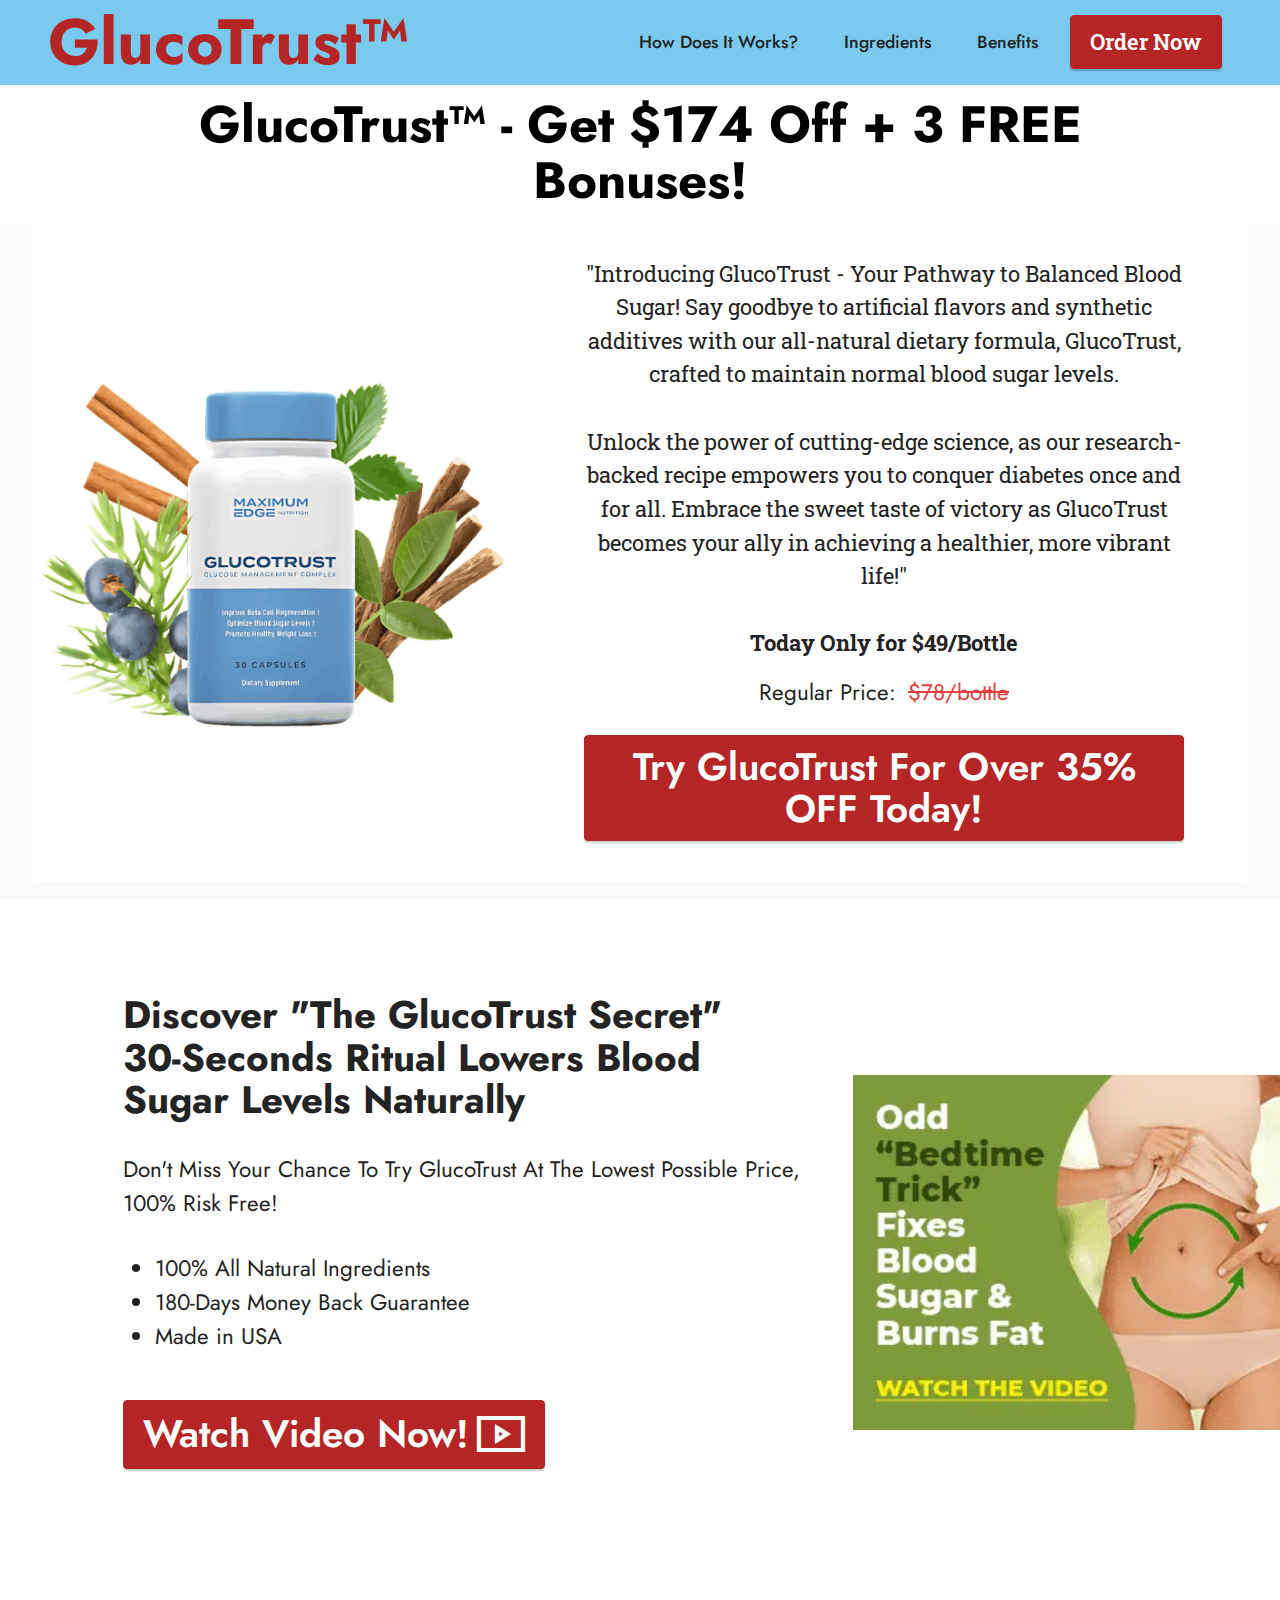
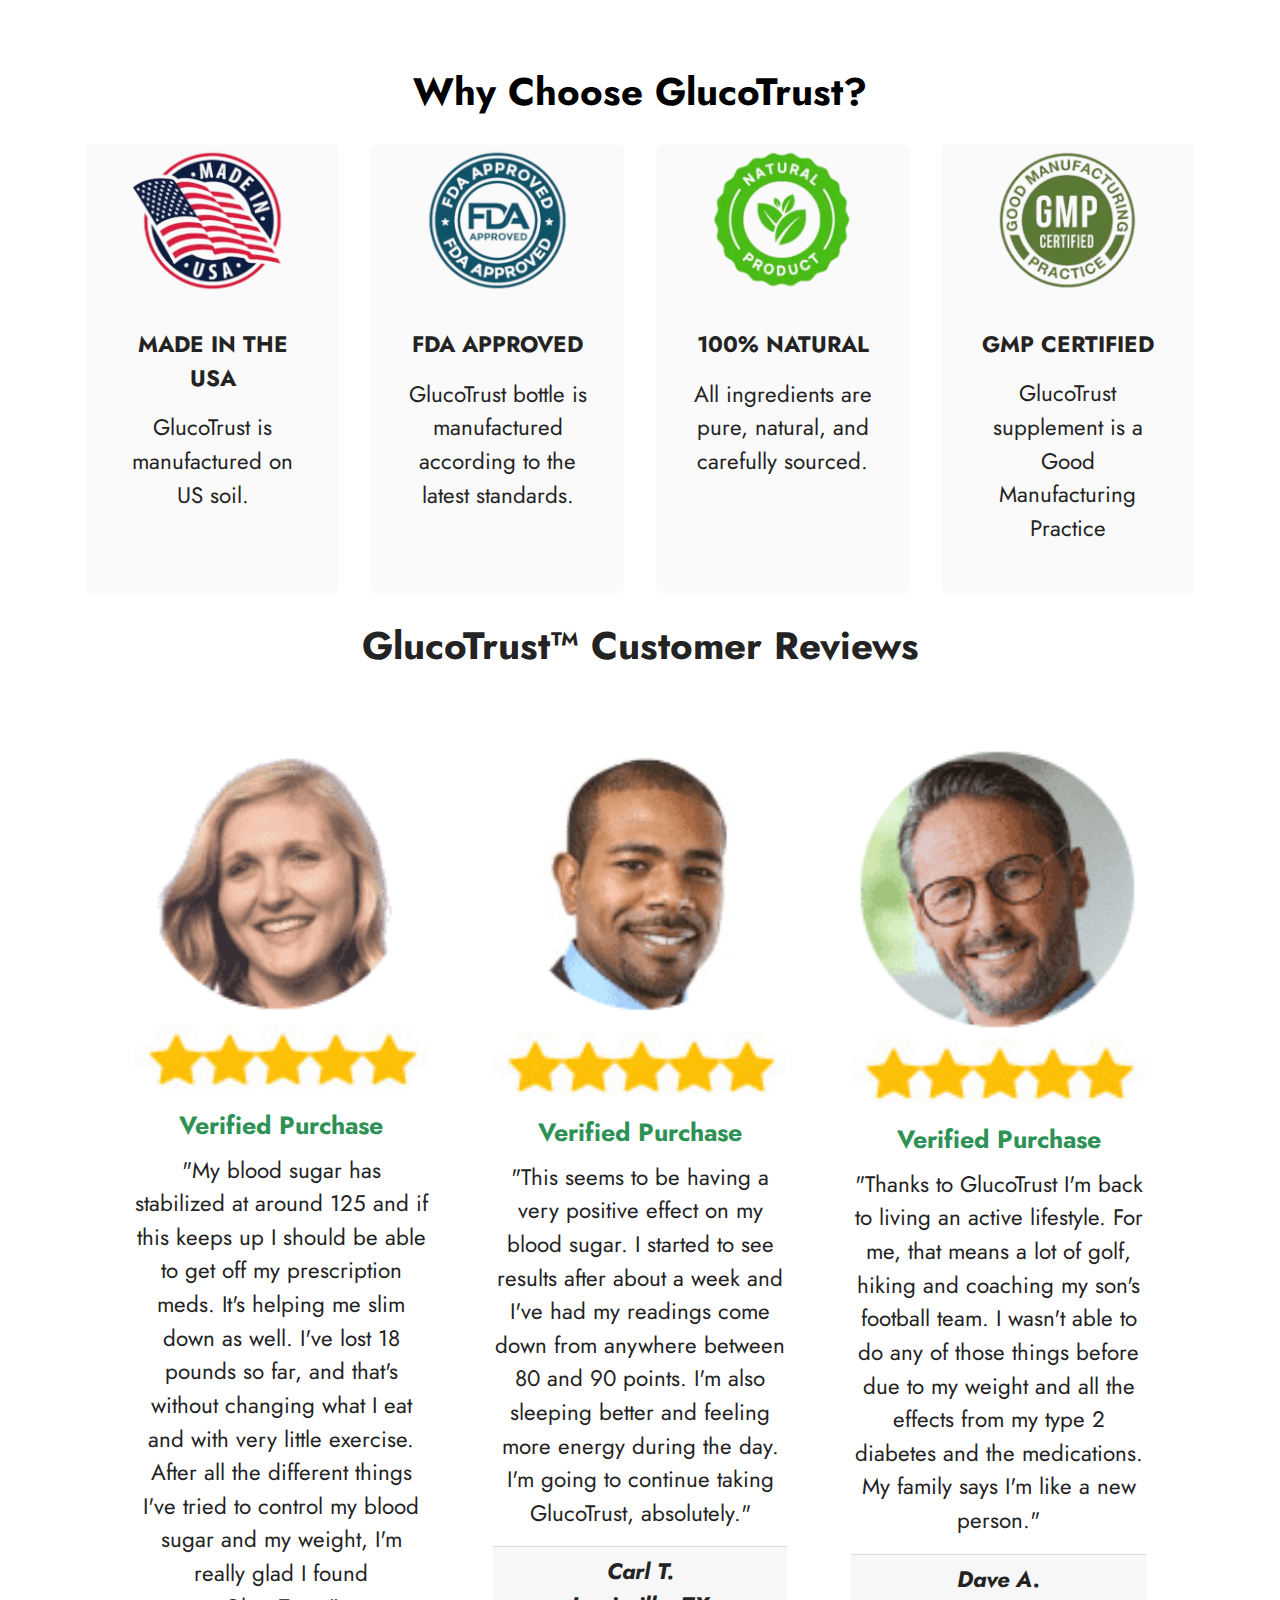
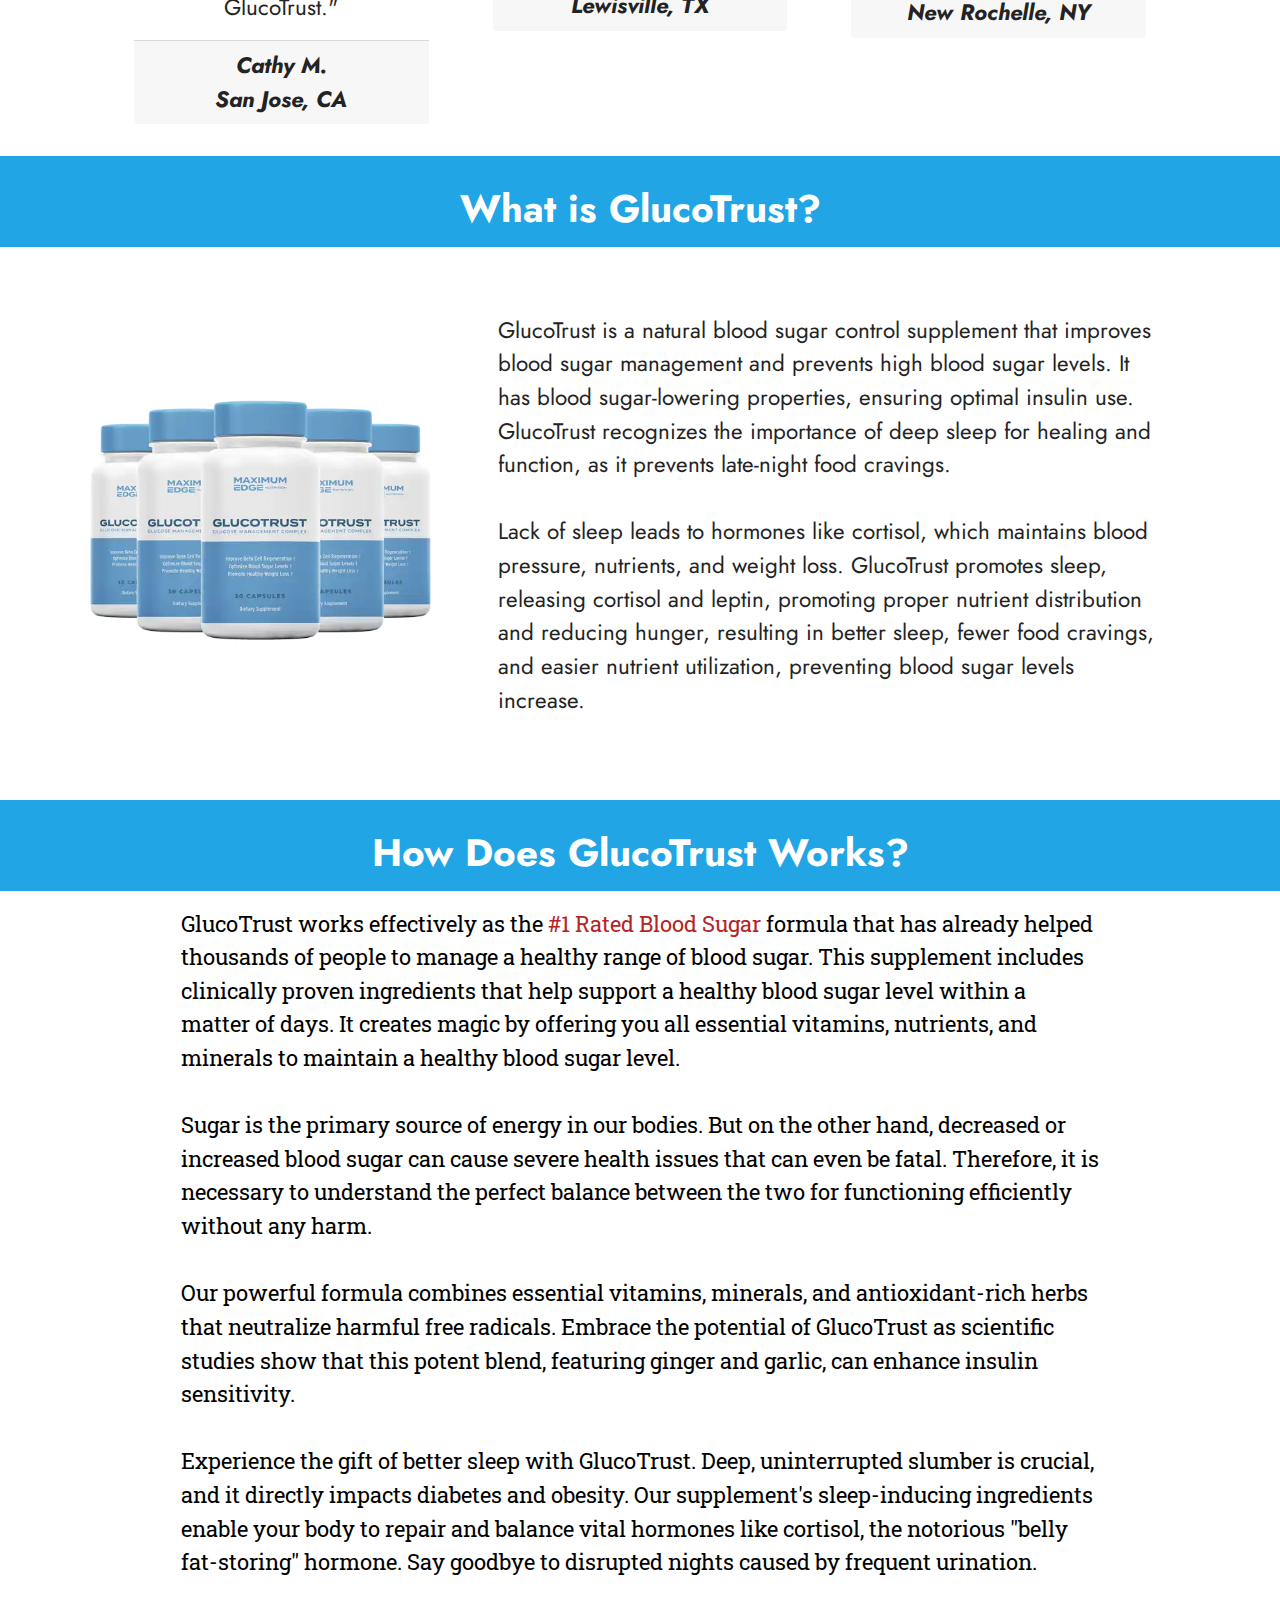
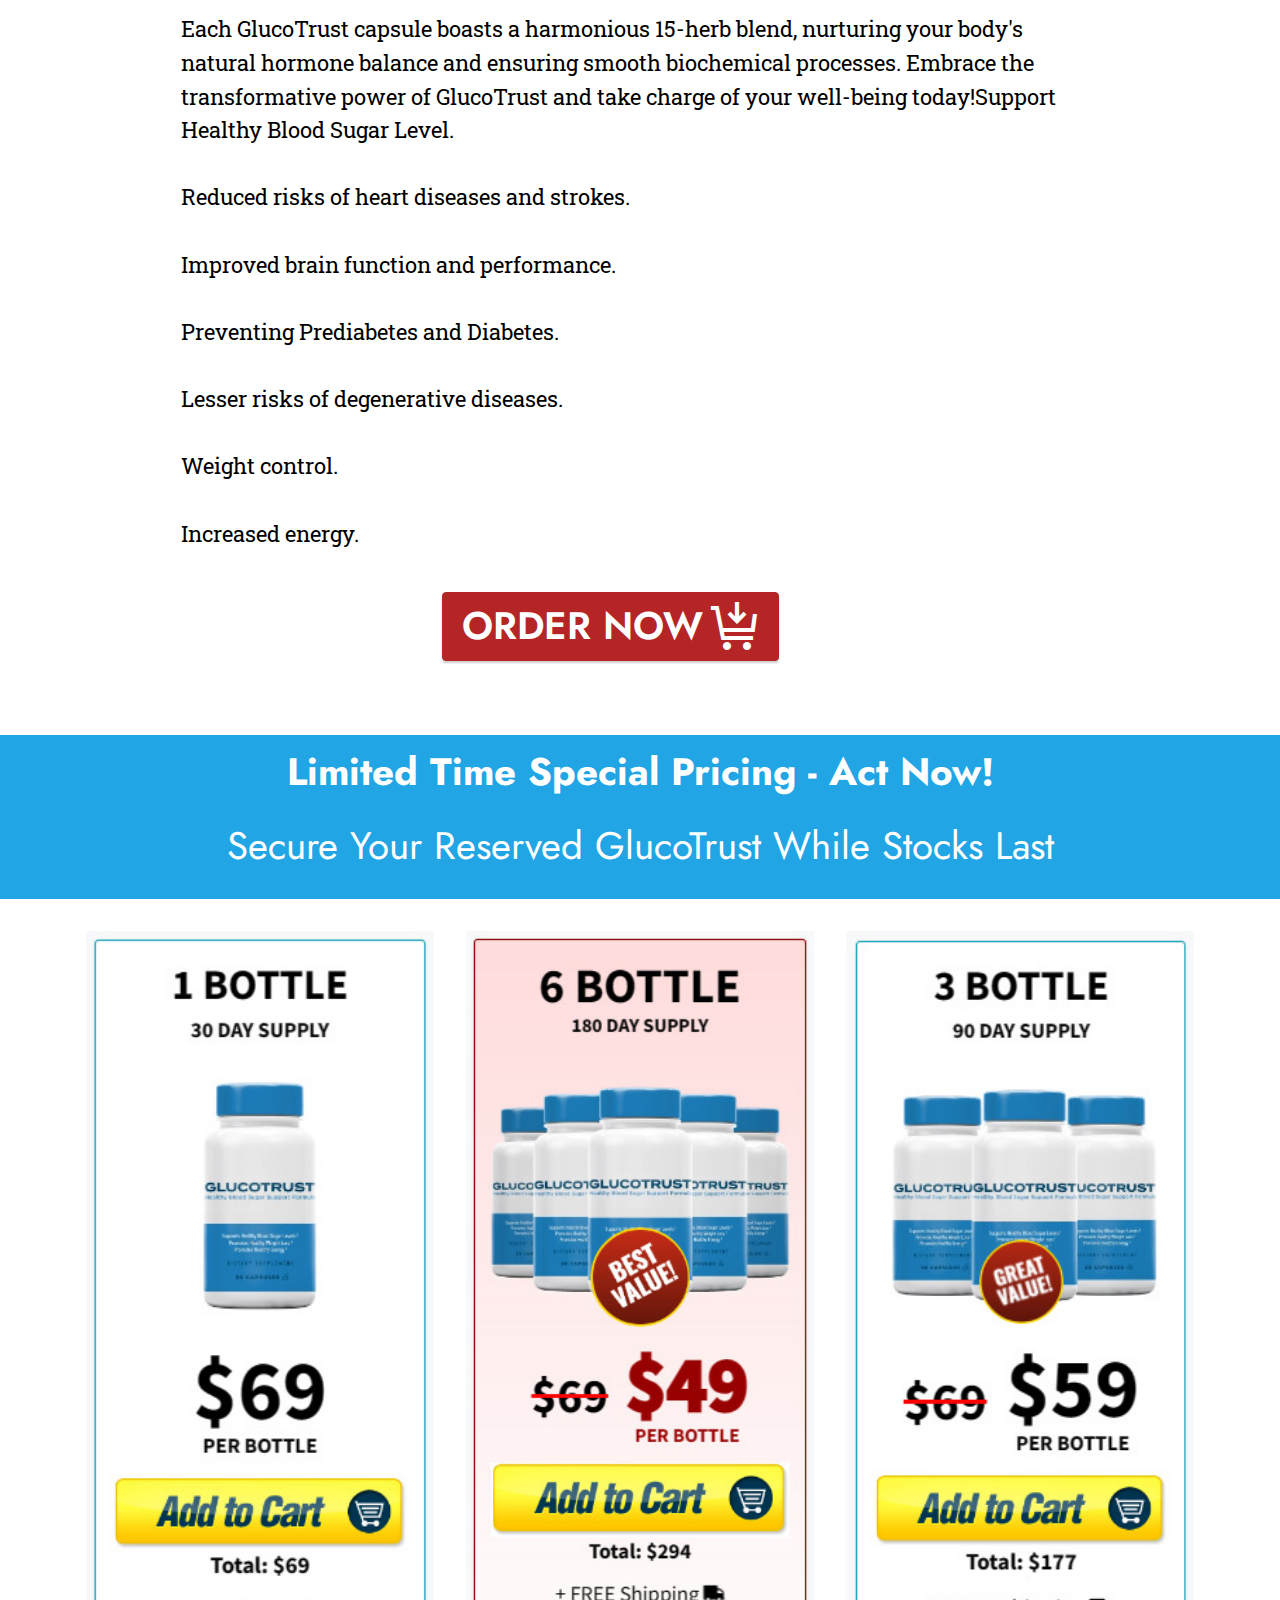
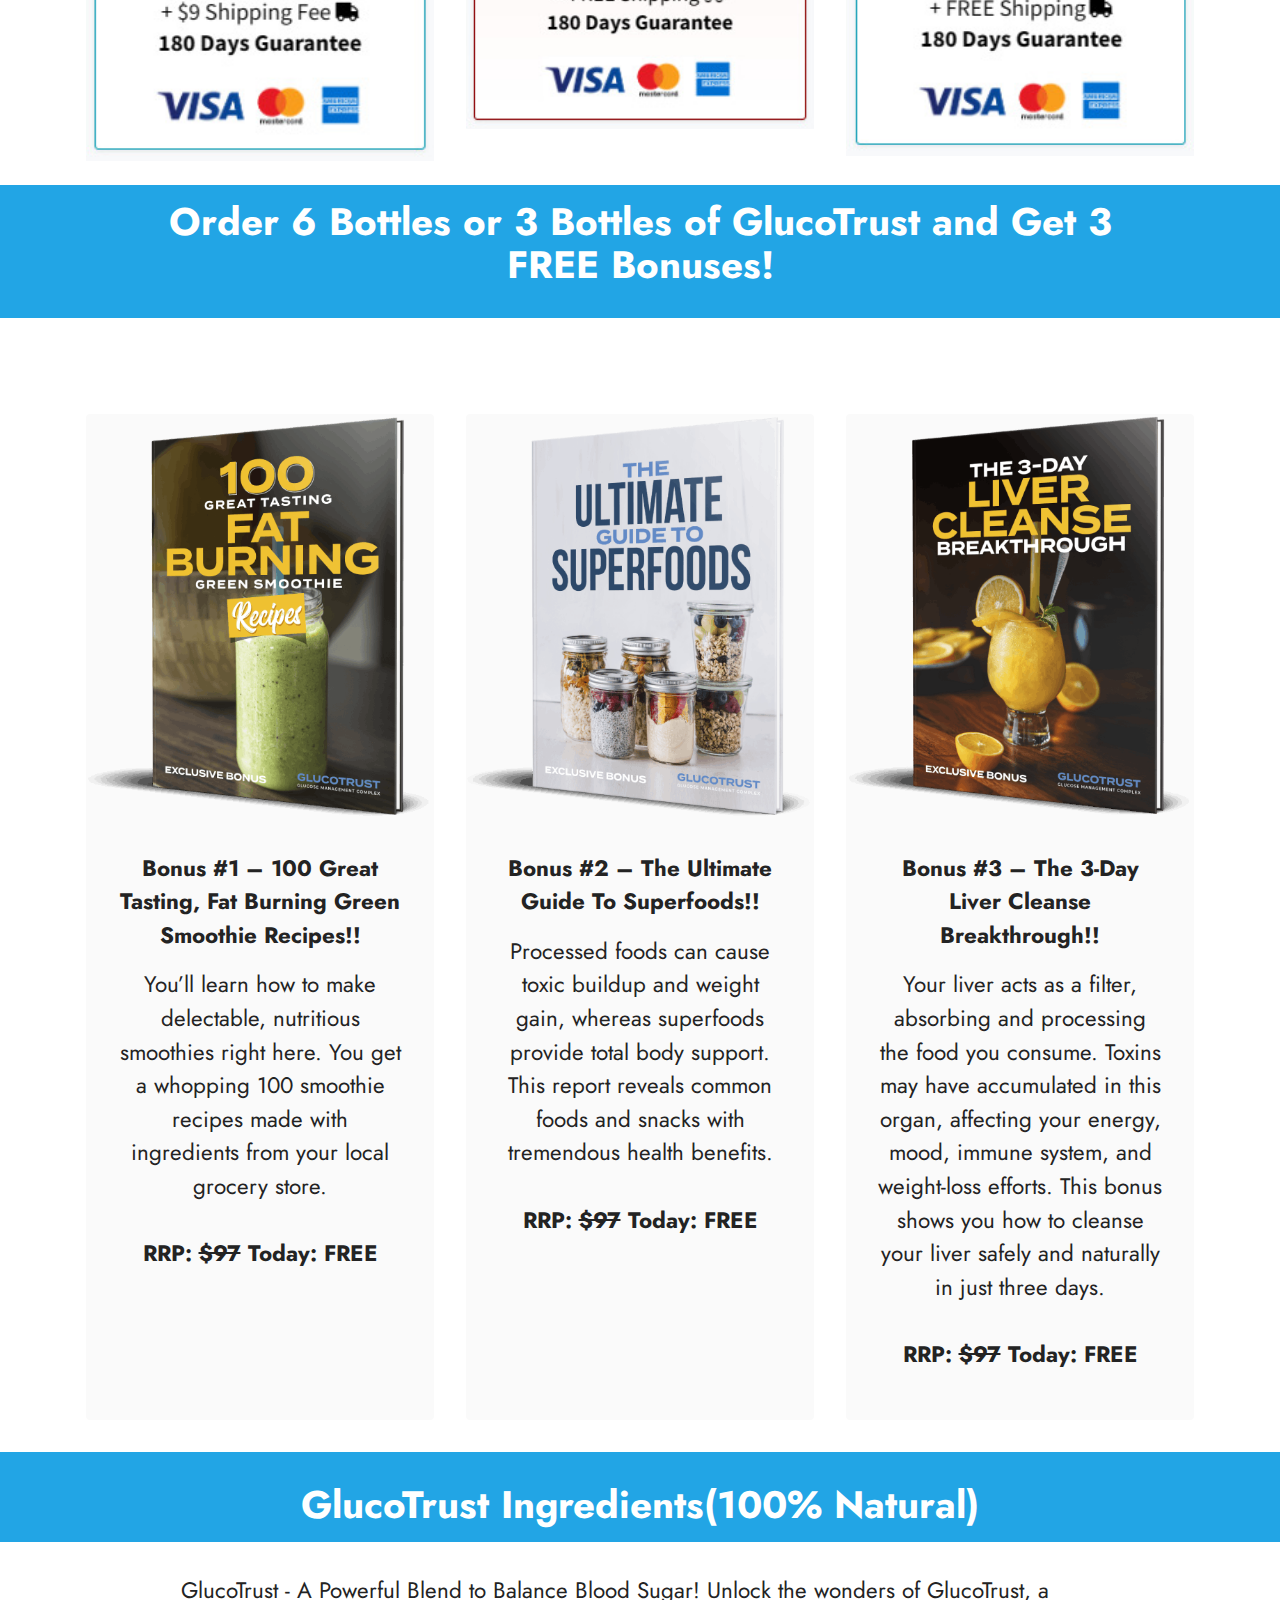
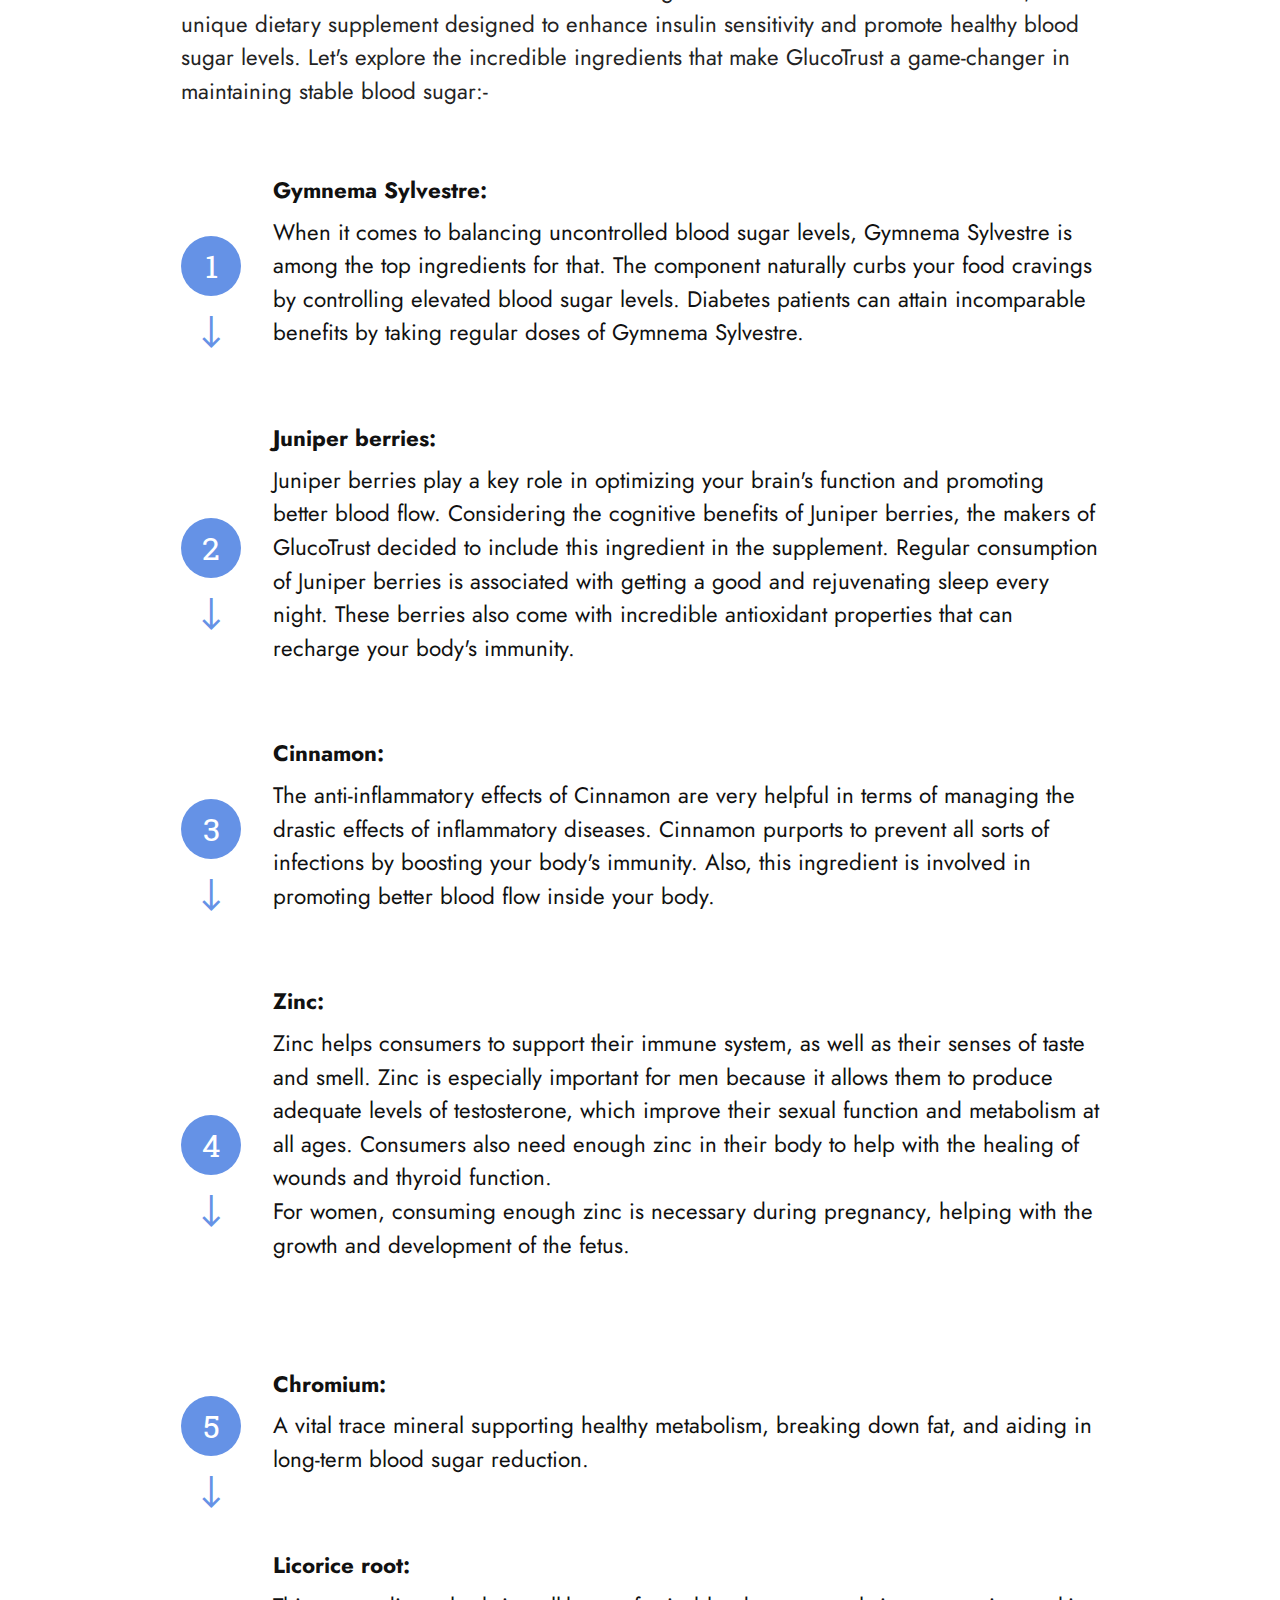
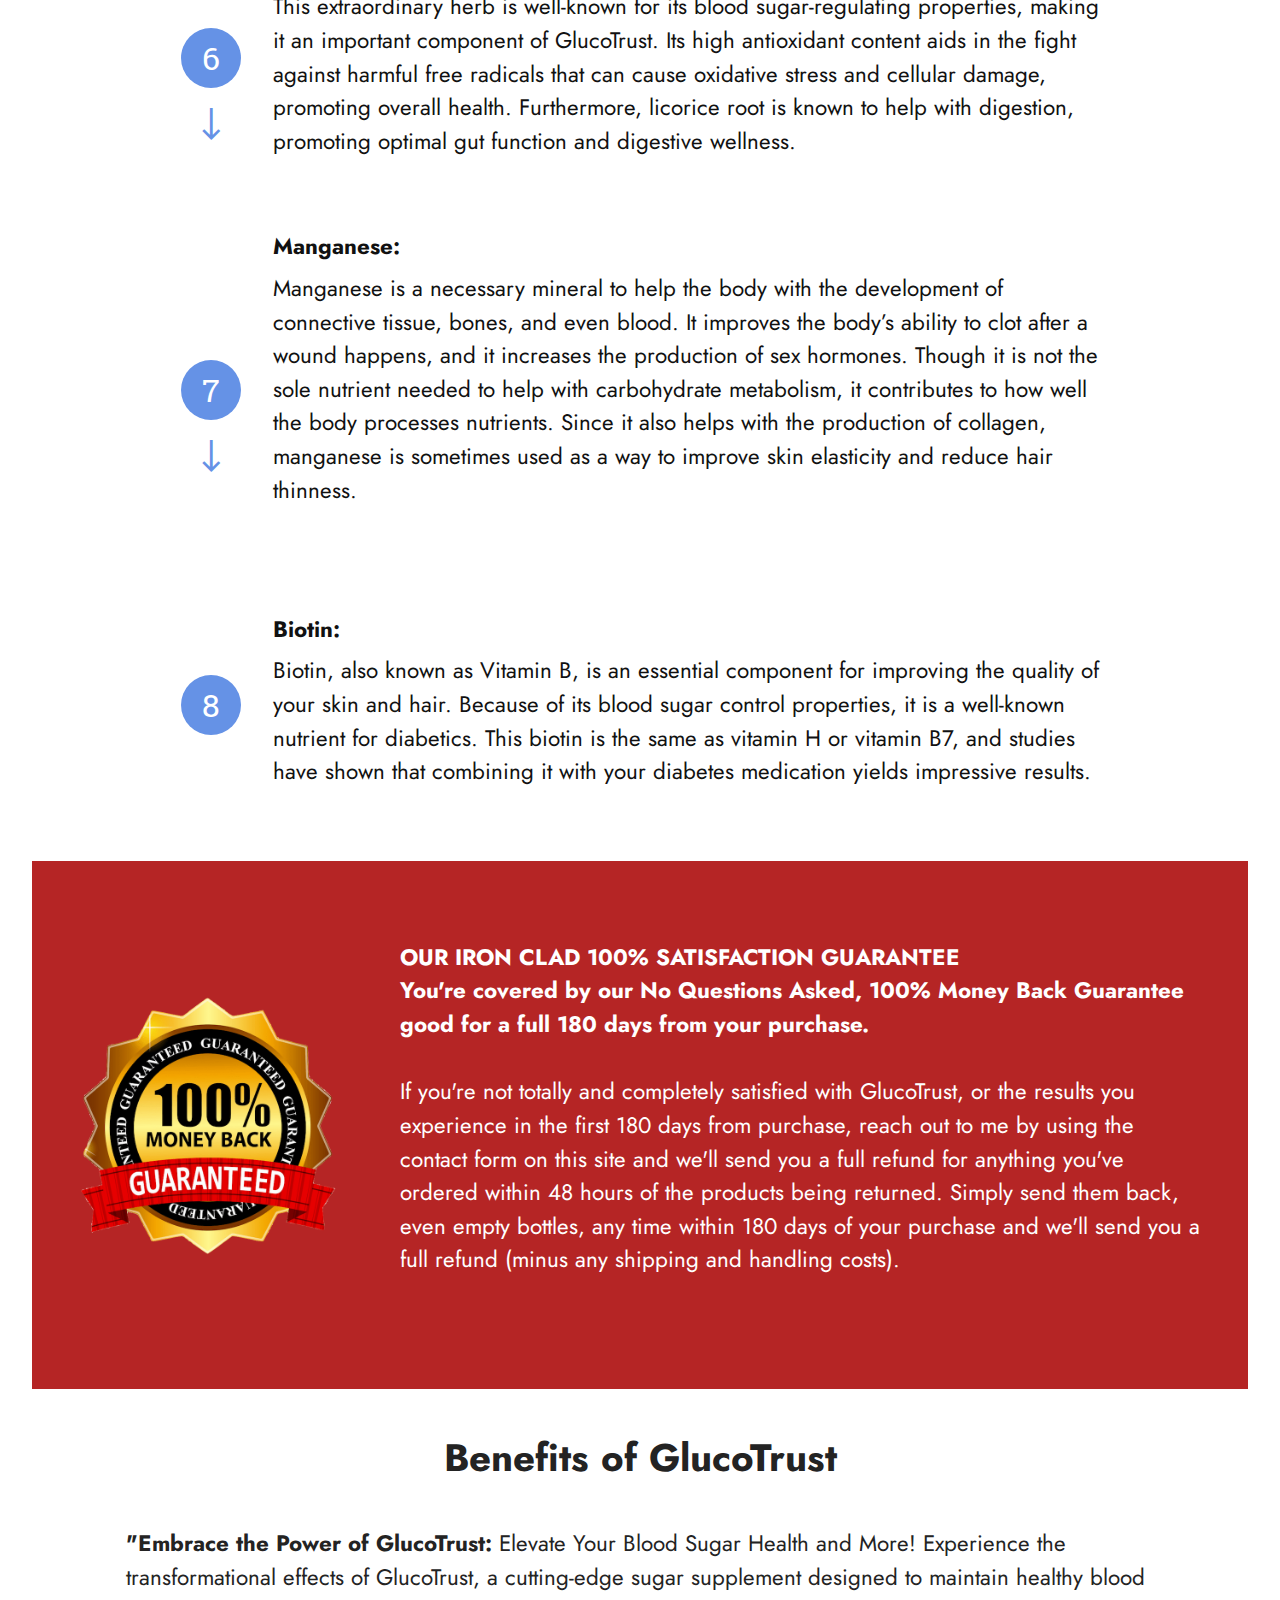
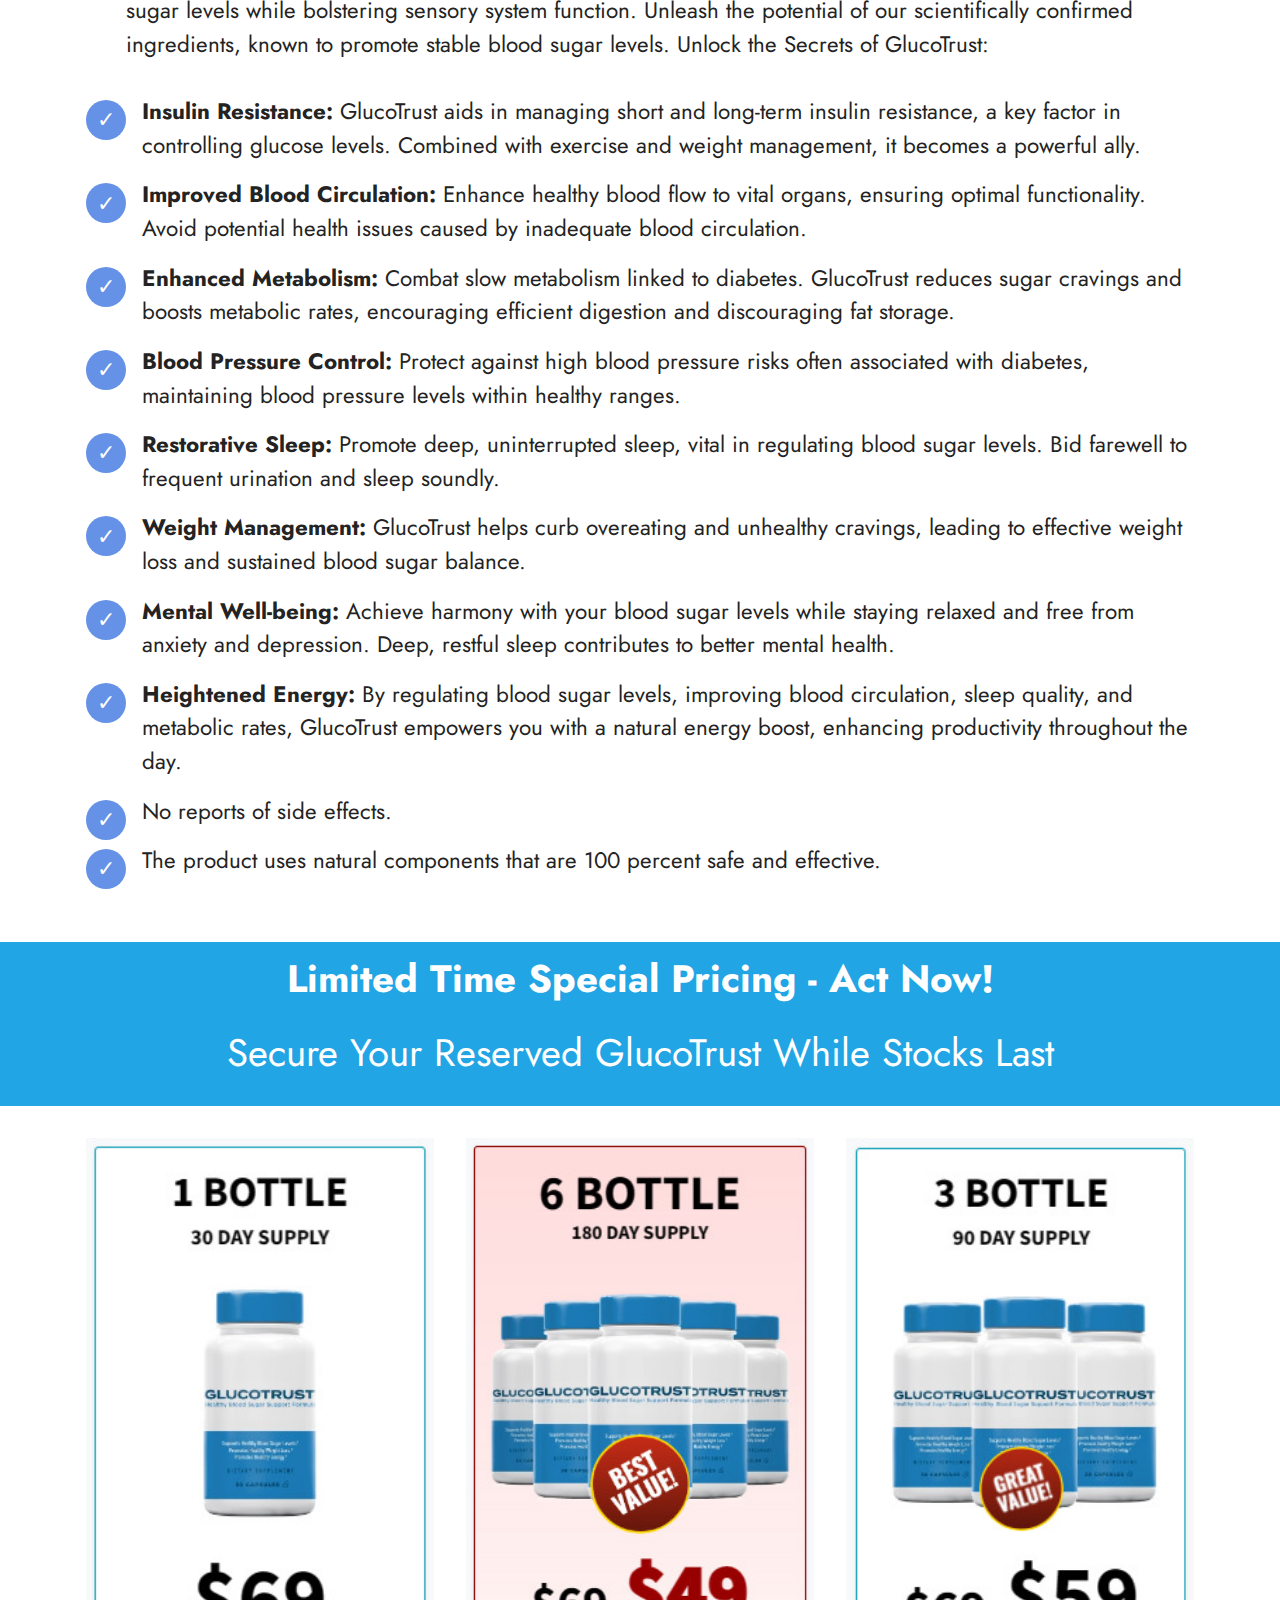
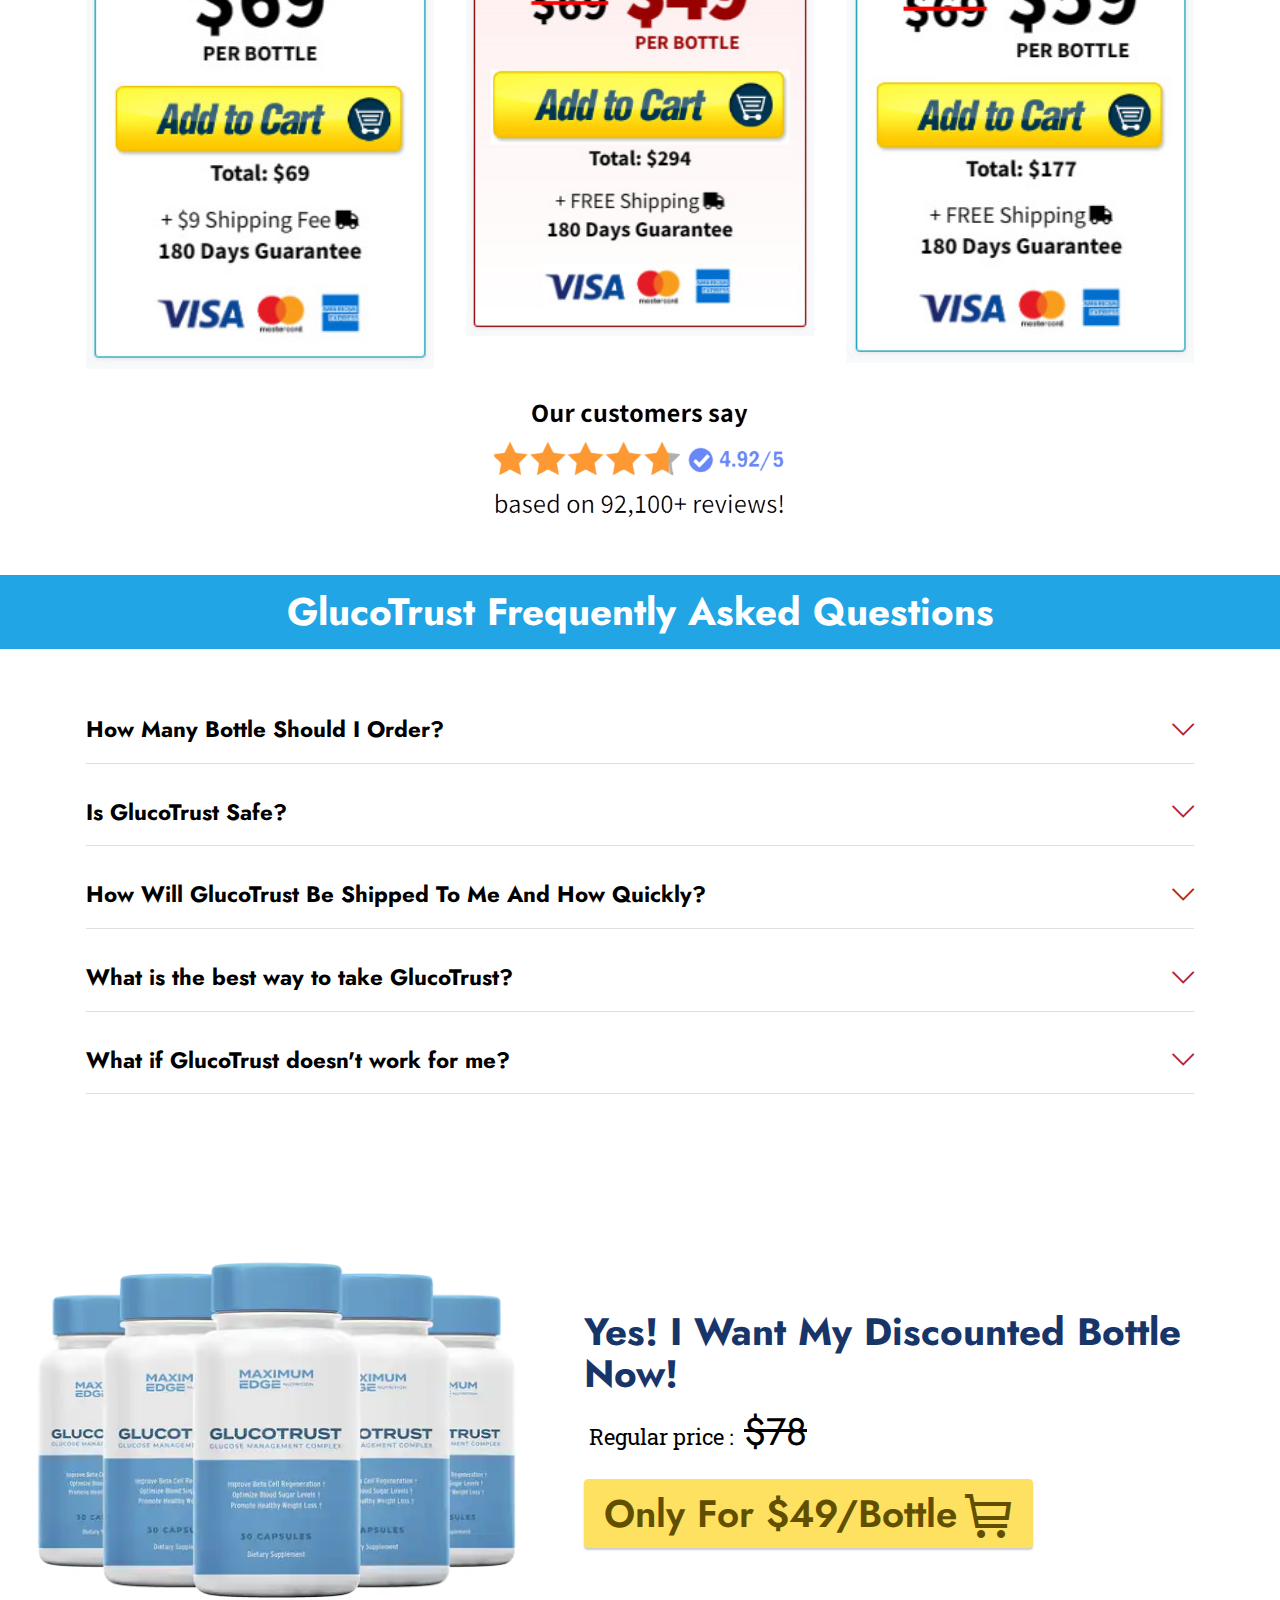
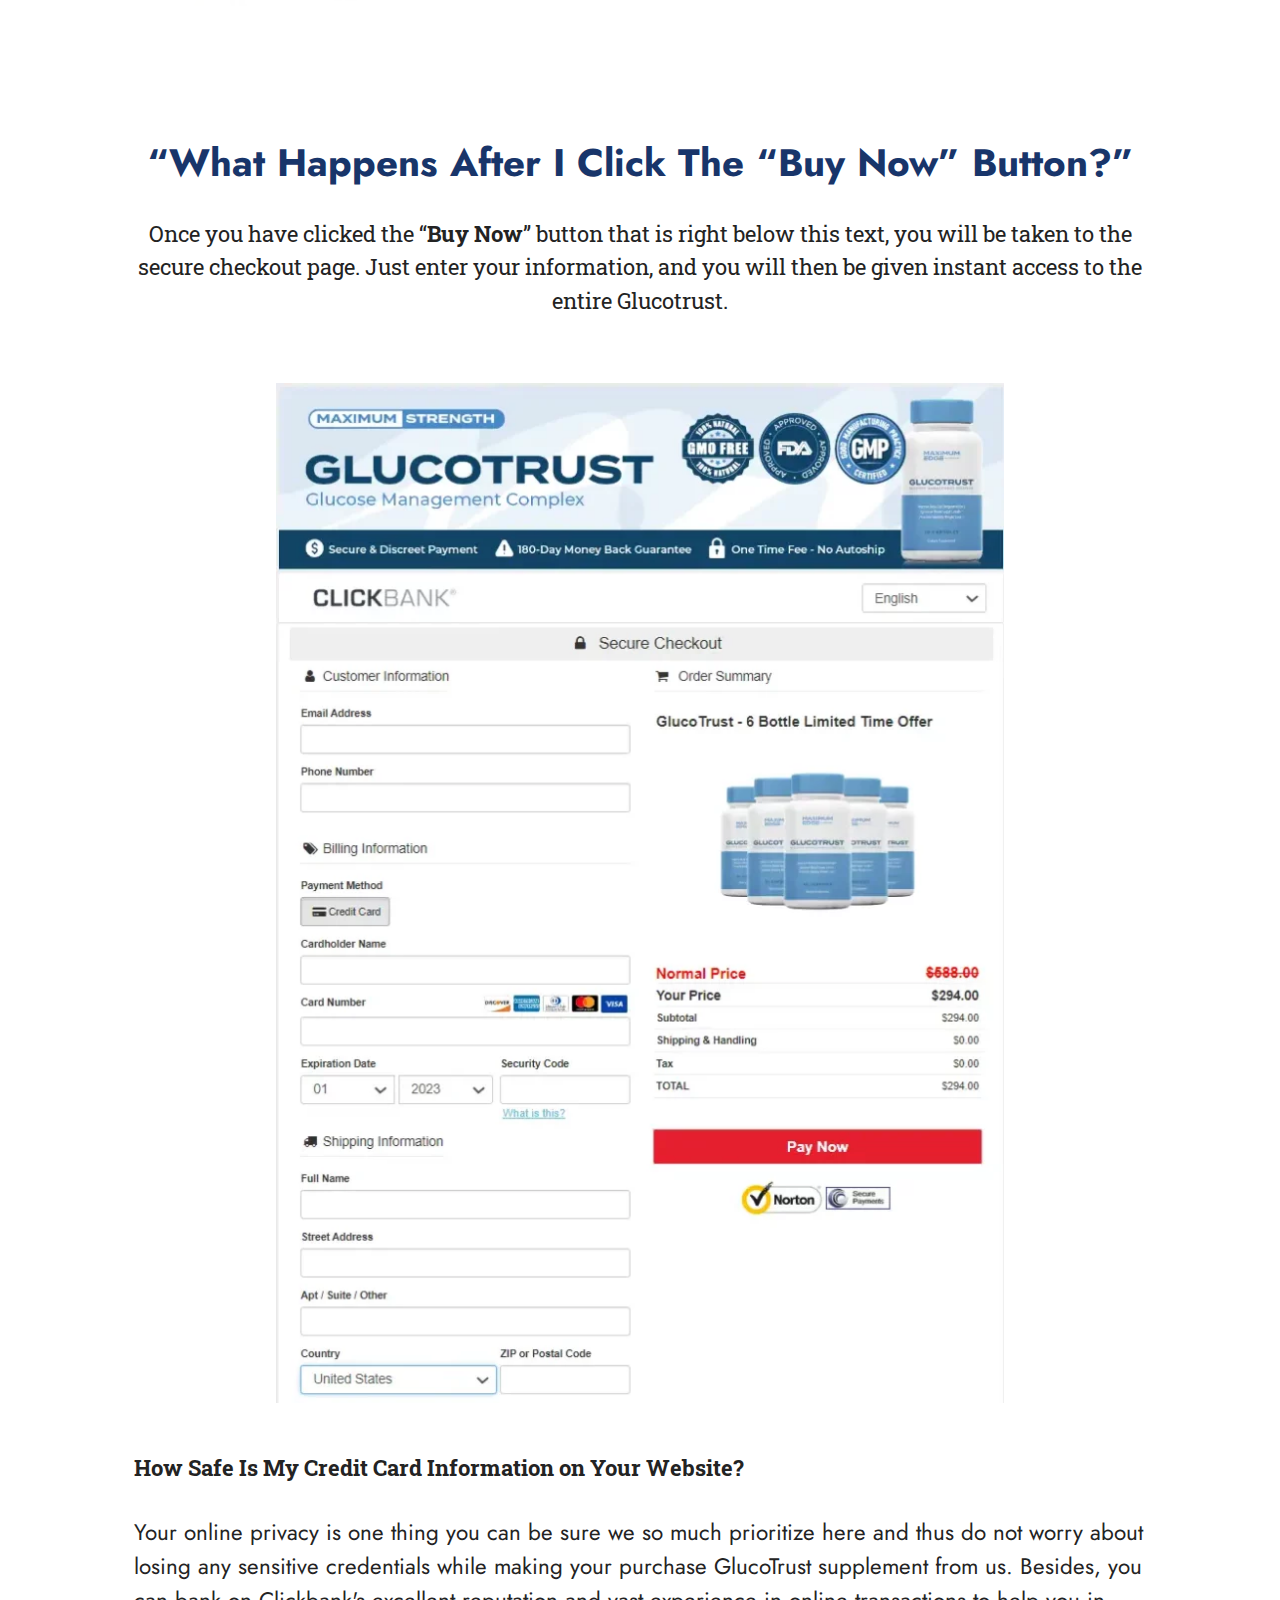
==== commit 8e216198: "Add files via upload" ====
--- a/index.html
+++ b/index.html
@@ -236,7 +236,7 @@
                             <img src="assets/images/Cathy.png" alt="GlucoTrust - Review 1" title="GlucoTrust">
                         </div>
                         
-                         <p class="StarBox"><img src="assets/images/5 Star.png"></p>
+                         <p class="StarBox"><img src="assets/images/5-Star.jpg"></p>
                         <p style="font-size:25px"><font style="color:#2e9155;"><strong>Verified Purchase</strong></font></p>
                         <p class="mbr-text mbr-fonts-style display-7">"My blood sugar has stabilized at around 125 and if this keeps up I should be able to get off my prescription meds. It's helping me slim down as well. I've lost 18 pounds so far, and that's without changing what I eat and with very little exercise. After all the different things I've tried to control my blood sugar and my weight, I'm really glad I found GlucoTrust."<br>
                         </p>
@@ -254,7 +254,7 @@
                         <div class="testimonial-photo">
                             <img src="assets/images/Carl.png" alt="GlucoTrust - Review 2" title="GlucoTrust">
                         </div>
-                         <p class="StarBox"><img src="assets/images/5 Star.png"></p>
+                         <p class="StarBox"><img src="assets/images/5-Star.jpg"></p>
                         <p style="font-size:25px"><font style="color:#2e9155;"><strong>Verified Purchase</strong></font></p>
                         <p class="mbr-text mbr-fonts-style display-7">"This seems to be having a very positive effect on my blood sugar. I started to see results after about a week and I've had my readings come down from anywhere between 80 and 90 points. I'm also sleeping better and feeling more energy during the day. I'm going to continue taking GlucoTrust, absolutely."</p>
                     </div>
@@ -271,7 +271,7 @@
                         <div class="testimonial-photo">
                             <img src="assets/images/Dave.png" alt="GlucoTrust - Review 3" title="GlucoTrust">
                         </div>
-                        <p class="StarBox"><img src="assets/images/5 Star.png"></p>
+                        <p class="StarBox"><img src="assets/images/5-Star.jpg"></p>
                         <p style="font-size:25px"><font style="color:#2e9155;"><strong>Verified Purchase</strong></font></p>
                         <p class="mbr-text mbr-fonts-style display-7">"Thanks to GlucoTrust I'm back to living an active lifestyle. For me, that means a lot of golf, hiking and coaching my son's football team. I wasn't able to do any of those things before due to my weight and all the effects from my type 2 diabetes and the medications. My family says I'm like a new person."<br></p>
                     </div>
@@ -412,21 +412,21 @@
         <div class="row mbr-gallery mt-4">
             <div class="col-12 col-md-6 col-lg-4 item gallery-image">
                 
-                    <a href="https://0a5d9peqj807w7c6plen2g0juh.hop.clickbank.net?pid=11&tid=GTOG"><img class="w-100 JCB_Price" src="assets/images/Buy Now 1.png" alt="GlucoTrust - 1 Bottle" data-slide-to="0" data-bs-slide-to="0" title="GlucoTrust"><br></a>
+                    <a href="https://0a5d9peqj807w7c6plen2g0juh.hop.clickbank.net?pid=11&tid=GTOG"><img class="w-100 JCB_Price" src="assets/images/Buy-Now-1.jpg" alt="GlucoTrust - 1 Bottle" data-slide-to="0" data-bs-slide-to="0" title="GlucoTrust"><br></a>
                    
                 
                
             </div>
              <div class="col-12 col-md-6 col-lg-4 item gallery-image">
                 
-                   <a href="https://0a5d9peqj807w7c6plen2g0juh.hop.clickbank.net?pid=11&tid=GTOG"> <img class="w-100 JCB_Price" src="assets/images/Buy Now 2.png" alt="GlucoTrust - 6 Bottles" data-slide-to="1" data-bs-slide-to="1" title="GlucoTrust"><br></a>
+                   <a href="https://0a5d9peqj807w7c6plen2g0juh.hop.clickbank.net?pid=11&tid=GTOG"> <img class="w-100 JCB_Price" src="assets/images/Buy-Now-2.jpg" alt="GlucoTrust - 6 Bottles" data-slide-to="1" data-bs-slide-to="1" title="GlucoTrust"><br></a>
                     
                 
                
             </div>
              <div class="col-12 col-md-6 col-lg-4 item gallery-image">
                 
-                   <a href="https://0a5d9peqj807w7c6plen2g0juh.hop.clickbank.net?pid=11&tid=GTOG"> <img class="w-100 JCB_Price" src="assets/images/Buy Now 3.png" alt="GlucoTrust - 3 Bottles" data-slide-to="2" data-bs-slide-to="2" title="GlucoTrust"><br>
+                   <a href="https://0a5d9peqj807w7c6plen2g0juh.hop.clickbank.net?pid=11&tid=GTOG"> <img class="w-100 JCB_Price" src="assets/images/Buy-Now-3.jpg" alt="GlucoTrust - 3 Bottles" data-slide-to="2" data-bs-slide-to="2" title="GlucoTrust"><br>
                     
                
                 
@@ -434,13 +434,13 @@
                 </a><div class="modal-content"><div class="modal-body"><div class="carousel slide carousel-fade" id="lb-tAUCQS52G9" data-ride="carousel" data-bs-ride="carousel" data-interval="4000" data-bs-interval="4000"><a href="index.html">
                             <div class="carousel-inner">
                                 <div class="carousel-item active">
-                                    <img class="d-block w-100" src="assets/images/Buy Now 1.png" alt="GlucoTrust - 1 Bottle">
+                                    <img class="d-block w-100" src="assets/images/Buy-Now-1.jpg" alt="GlucoTrust - 1 Bottle">
                                 </div>
                                 <div class="carousel-item">
-                                    <img class="d-block w-100" src="assets/images/Buy Now 2.png" alt="GlucoTrust - 6 Bottles">
+                                    <img class="d-block w-100" src="assets/images/Buy-Now-2.jpg" alt="GlucoTrust - 6 Bottles">
                                 </div>
                                 <div class="carousel-item">
-                                    <img class="d-block w-100" src="assets/images/Buy Now 3.png" alt="GlucoTrust - 3 Bottles">
+                                    <img class="d-block w-100" src="assets/images/Buy-Now-3.jpg" alt="GlucoTrust - 3 Bottles">
                                 </div>
                                 
                             </div>
@@ -764,21 +764,21 @@
         <div class="row mbr-gallery mt-4">
             <div class="col-12 col-md-6 col-lg-4 item gallery-image">
                 
-                    <a href="https://0a5d9peqj807w7c6plen2g0juh.hop.clickbank.net?pid=11&tid=GTOG"><img class="w-100 JCB_Price" src="assets/images/Buy Now 1.png" alt="GlucoTrust - 1 Bottle" data-slide-to="0" data-bs-slide-to="0" title="GlucoTrust"><br></a>
+                    <a href="https://0a5d9peqj807w7c6plen2g0juh.hop.clickbank.net?pid=11&tid=GTOG"><img class="w-100 JCB_Price" src="assets/images/Buy-Now-1.jpg" alt="GlucoTrust - 1 Bottle" data-slide-to="0" data-bs-slide-to="0" title="GlucoTrust"><br></a>
                    
                 
                
             </div>
              <div class="col-12 col-md-6 col-lg-4 item gallery-image">
                 
-                   <a href="https://0a5d9peqj807w7c6plen2g0juh.hop.clickbank.net?pid=11&tid=GTOG"> <img class="w-100 JCB_Price" src="assets/images/Buy Now 2.png" alt="GlucoTrust - 6 Bottles" data-slide-to="1" data-bs-slide-to="1" title="GlucoTrust"><br></a>
+                   <a href="https://0a5d9peqj807w7c6plen2g0juh.hop.clickbank.net?pid=11&tid=GTOG"> <img class="w-100 JCB_Price" src="assets/images/Buy-Now-2.jpg" alt="GlucoTrust - 6 Bottles" data-slide-to="1" data-bs-slide-to="1" title="GlucoTrust"><br></a>
                     
                 
                
             </div>
              <div class="col-12 col-md-6 col-lg-4 item gallery-image">
                 
-                   <a href="https://0a5d9peqj807w7c6plen2g0juh.hop.clickbank.net?pid=11&tid=GTOG"> <img class="w-100 JCB_Price" src="assets/images/Buy Now 3.png" alt="GlucoTrust - 3 Bottles" data-slide-to="2" data-bs-slide-to="2" title="GlucoTrust"><br>
+                   <a href="https://0a5d9peqj807w7c6plen2g0juh.hop.clickbank.net?pid=11&tid=GTOG"> <img class="w-100 JCB_Price" src="assets/images/Buy-Now-3.jpg" alt="GlucoTrust - 3 Bottles" data-slide-to="2" data-bs-slide-to="2" title="GlucoTrust"><br>
                     
                
                 
@@ -786,13 +786,13 @@
                 </a><div class="modal-content"><div class="modal-body"><div class="carousel slide carousel-fade" id="lb-tAUCQS52G9" data-ride="carousel" data-bs-ride="carousel" data-interval="4000" data-bs-interval="4000"><a href="index.html">
                             <div class="carousel-inner">
                                 <div class="carousel-item active">
-                                    <img class="d-block w-100" src="assets/images/Buy Now 1.png" alt="GlucoTrust - 1 Bottle">
+                                    <img class="d-block w-100" src="assets/images/Buy-Now-1.jpg" alt="GlucoTrust - 1 Bottle">
                                 </div>
                                 <div class="carousel-item">
-                                    <img class="d-block w-100" src="assets/images/Buy Now 2.png" alt="GlucoTrust - 6 Bottles">
+                                    <img class="d-block w-100" src="assets/images/Buy-Now-2.jpg" alt="GlucoTrust - 6 Bottles">
                                 </div>
                                 <div class="carousel-item">
-                                    <img class="d-block w-100" src="assets/images/Buy Now 3.png" alt="GlucoTrust - 3 Bottles">
+                                    <img class="d-block w-100" src="assets/images/Buy-Now-3.jpg" alt="GlucoTrust - 3 Bottles">
                                 </div>
                                 
                             </div>
